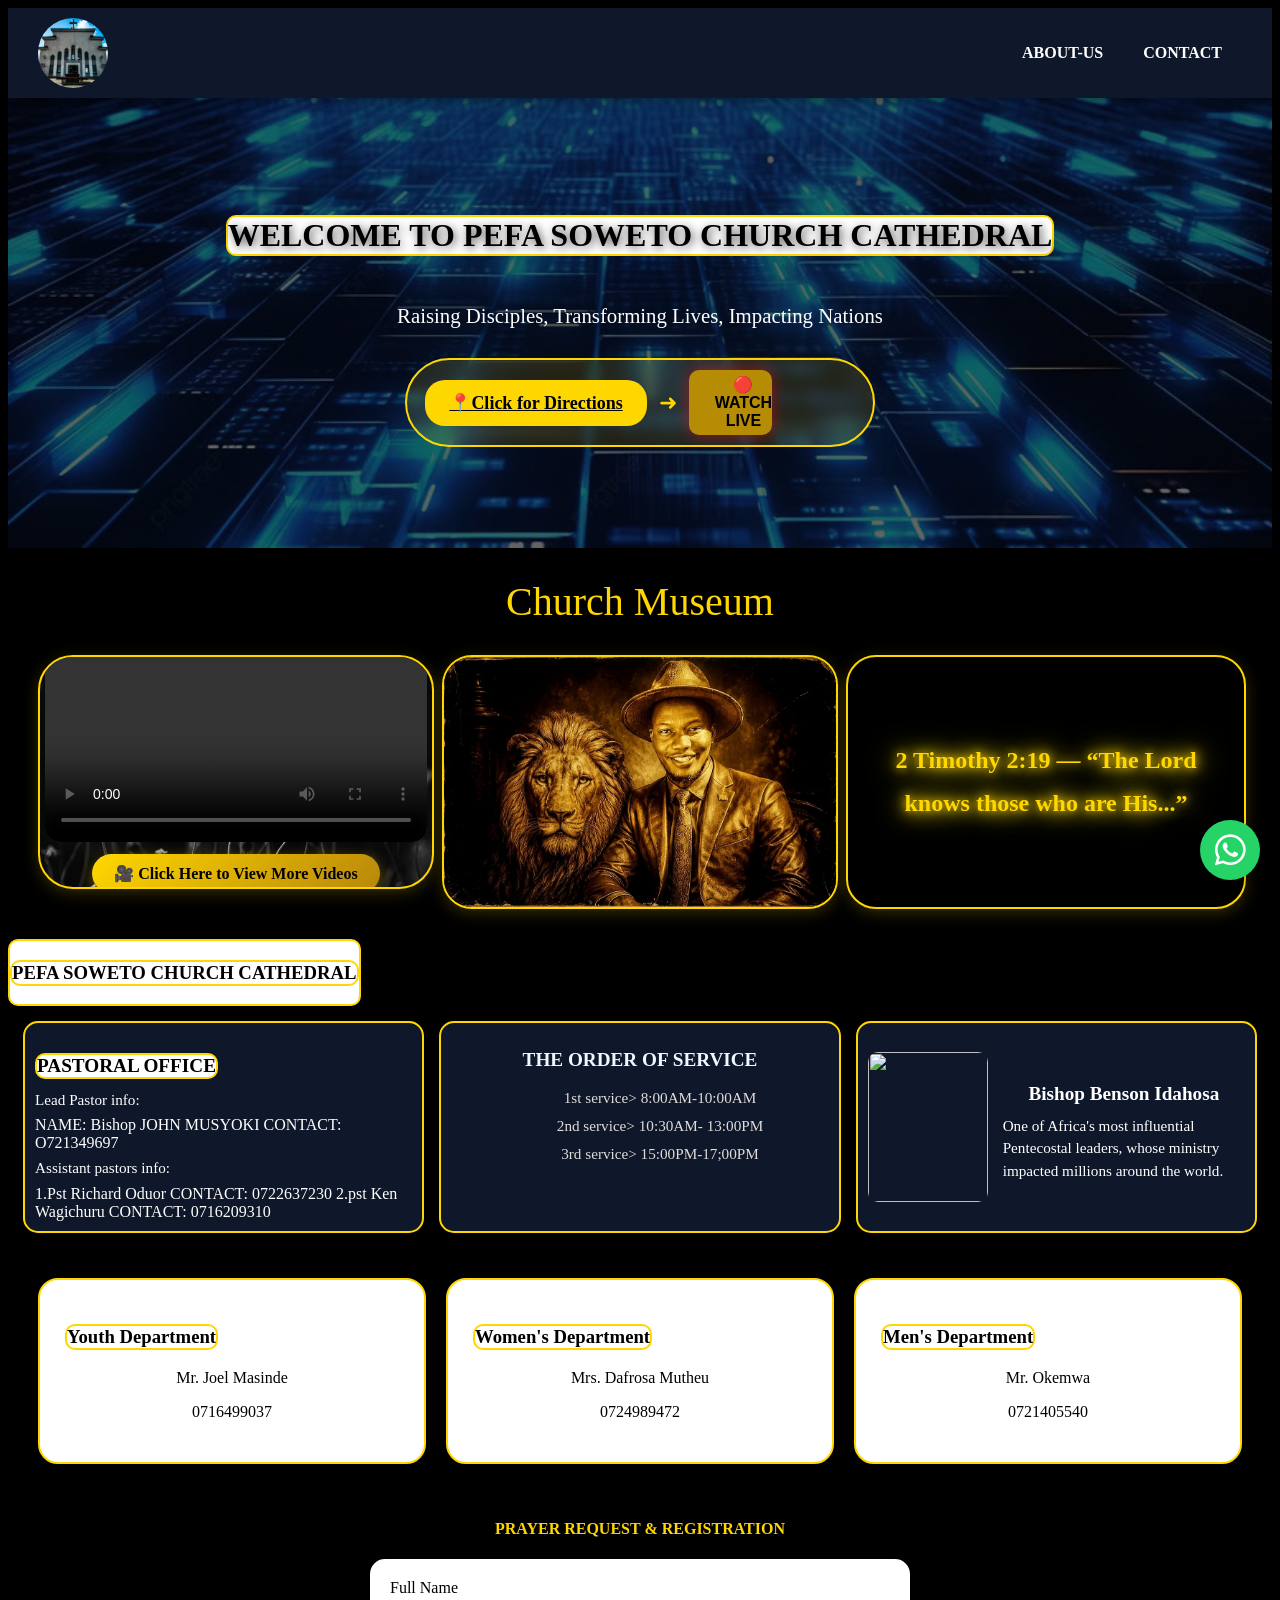
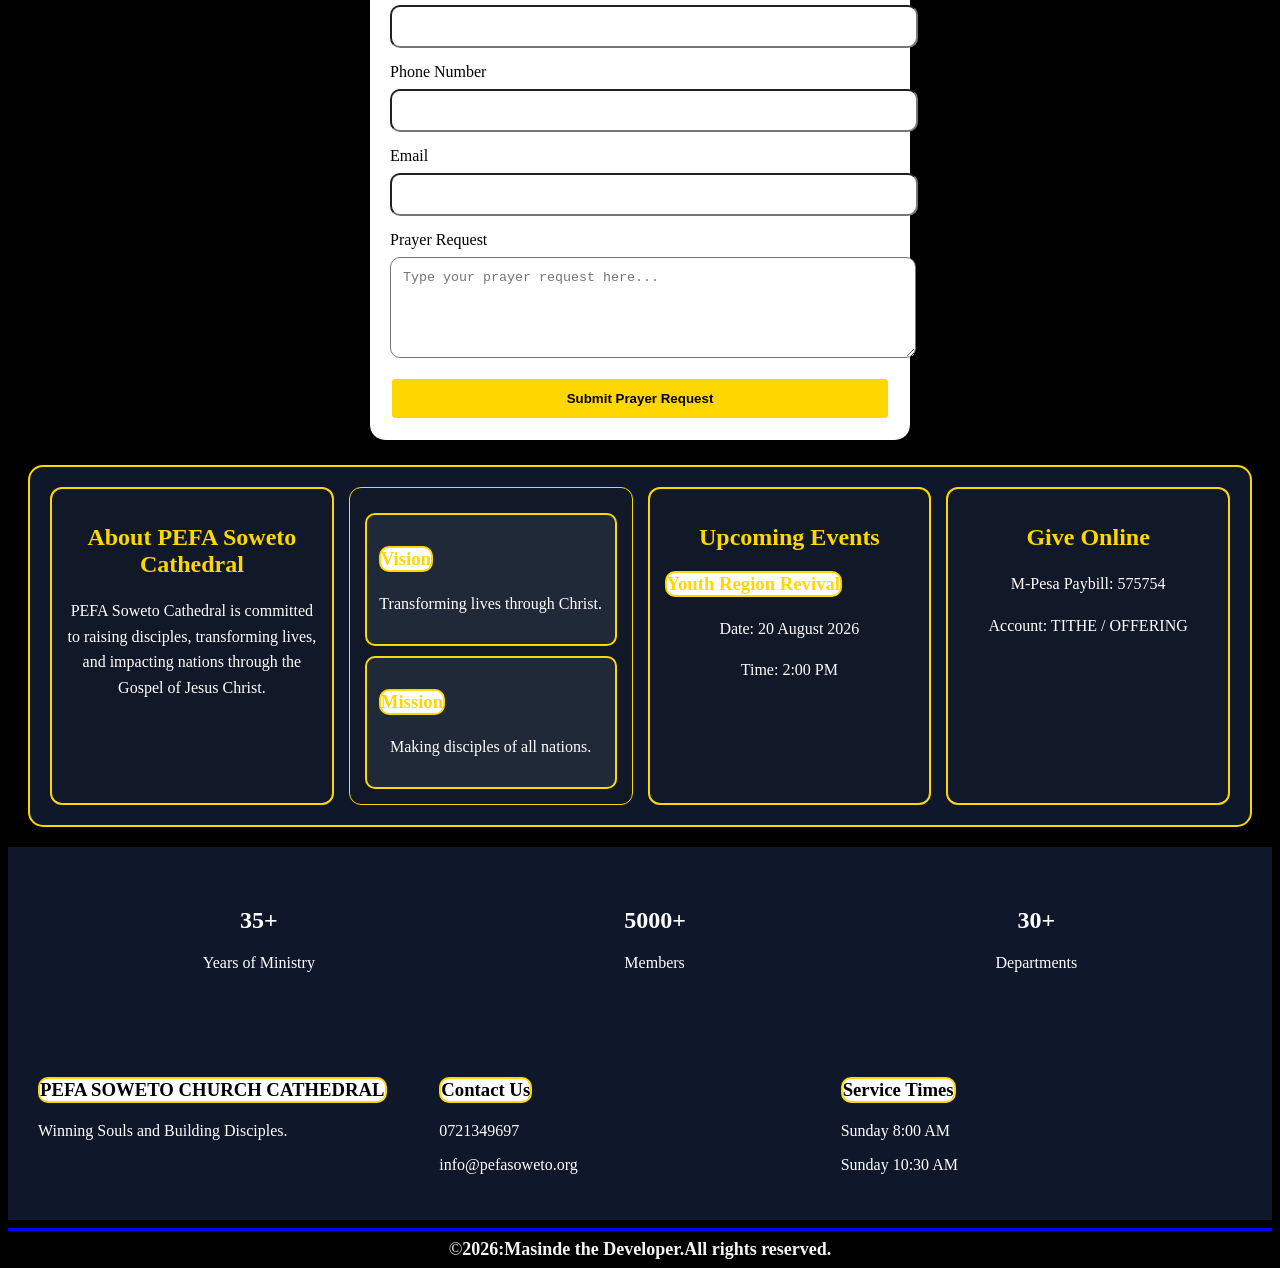
==== supabasebackend/index.html @ 4b39745c "commit all the changes" ====
<!doctype html>
<html lang="en">
  <head>
    <link
      rel="stylesheet"
      href="https://cdnjs.cloudflare.com/ajax/libs/font-awesome/6.5.1/css/all.min.css"
    />
    <meta charset="UTF-8" />
    <meta name="viewport" content="width=device-width, initial-scale=1.0" />
    <title>PEFA CATHEDRAL SOWETO CHURCH</title>
    <style>
      html {
        scroll-behavior: smooth;
      }
      body {
        width: auto;
        background-color: black;
        background-size: cover;
        background-position: center;
        background-repeat: no-repeat;
      }
      .nav-bar {
        position: sticky;
        top: 0;
        z-index: 1000;
        background: #0f172a;
        box-shadow: 0 2px 10px rgba(0, 0, 0, 0.4);

        display: flex;
        justify-content: space-between;
        align-items: center;

        padding: 10px 30px;
      }

      .logo img {
        width: 70px;
        height: 70px;
        border-radius: 50%;
        object-fit: cover;
      }

      .nav-bar ul {
        display: flex;
        gap: 30px;
        list-style: none;
        margin: 0;
        padding: 0;
        background: transparent;
      }

      .nav-bar li {
        background: transparent;
      }

      .nav-bar a {
        color: white;
        text-decoration: none;
        font-weight: bold;
      }

      .nav-bar a:hover {
        color: gold;
      }
      h6 {
        display: flex;
        align-items: center;
        justify-content: center;
        padding: 20px;
        background-color: aliceblue;
      }

      h2 {
        align-items: center;
        justify-content: center;
        display: flex;
      }
      .service-line h2 {
        color: aliceblue;
      }
      .card-container {
        display: grid;
        grid-template-columns: repeat(3, 1fr);
        gap: 15px;
        padding: 15px;
        align-items: stretch;
      }

      .class-1,
      .service-line,
      .bishop-section {
        background-color: #0f172a;
        border: 2px solid gold;
        border-radius: 15px;
        padding: 10px;
        min-height: auto;
        height: auto;
        color: white;
        overflow: hidden;
      }

      .class-1 h3,
      .service-line h2,
      .bishop-info h2 {
        font-size: 1.2rem;
        margin-bottom: 10px;
      }

      .class-1 p,
      .service-line li,
      .bishop-info p {
        font-size: 0.95rem;
        line-height: 1.5;
        margin: 5px 0;
      }
      .bishop-section {
        display: flex;
        align-items: center;
        gap: 15px;
        padding: 10px;
      }

      .bishop-section img {
        width: 120px;
        height: 150px;
        object-fit: cover;
        border-radius: 10px;
      }

      .container2 {
        display: grid;
      }
      .container2 P {
        color: whitesmoke;
      }

      img {
        object-fit: cover;
        display: block;
        width: 50%;
        height: 50%;
        border-radius: 20px;
        align-items: center;
        justify-content: center;
      }
      h1 {
        background-color: white;
        text-align: center;
      }

      .department-all {
        margin: 50px 10px 10px 10px;
        text-align: center;
        justify-content: center;
        display: flex;
      }
      th,
      td {
        border: 1px solid;
        text-align: center;
        padding: 10px;
        background-color: rgb(163, 158, 158);
      }

      form {
        width: 500px;
        background: white;
        padding: 30px;
        border-radius: 20px;
        box-shadow: 0 5px 20px rgba(0, 0, 0, 0.2);
      }

      input,
      textarea,
      select {
        width: 100%;
        padding: 15px;
        margin-top: 10px;
        margin-bottom: 15px;
        border-radius: 10px;
      }

      button {
        background: #271e01;
        padding: 5px;
        border: 2px solid white;
        border-radius: 5px;
        width: 50%;
        align-self: center;
      }
      .hero .hero-content button i {
        color: red;
        font-size: 1.2em;
      }
      .hero .hero-content button #location {
        color: black;
        font: size 4.2em;
      }

      .footer-section {
        list-style-type: none;
        text-decoration: none;
        background-color: beige;
        color: solid rgb(26, 5, 5);
      }
      .footer-section ul,
      li {
        color: rgb(243, 202, 202);
        display: flex;
        align-items: center;
        justify-content: center;
      }
      :hover {
        cursor: pointer;
      }

      hr {
        color: blue;
      }
      .service-line li {
        color: rgb(224, 221, 217);
      }
      .class-1 h3 p {
        color: azure;
      }
       
      

      .h3 {
        justify-self: center;
      }

      .h3,
      h3 {
        background-color: white;
        color: black;
        display: flex;
        flex-direction: column;
        width: fit-content;
        align-items: center;
        justify-content: center;
        border: 2px solid gold;
        border-radius: 10px;
      }
      hr {
        border: none;
        height: 3px;
        background-color: blue;
      }

      #copy {
        color: whitesmoke;
        align-items: center;
        justify-content: center;
        font-size: large;
        display: flex;
      }
      .hero {
        height: 50vh;
        background-image:
          linear-gradient(rgba(0, 0, 0, 0.6), rgba(0, 0, 0, 0.6)),
          url("./strong developer image2.jpg");

        background-size: cover;
        background-position: center;

        display: flex;
        justify-content: center;
        align-items: center;
        text-align: center;

        /* PREVENT CUTTING ON THE RIGHT */
        padding: 20px;
        box-sizing: border-box;
      }
      .hero-content {
        width: 100%;
        max-width: 900px;
      }

      .hero-content h1 {
        color: black;
        font-size: 2rem;
        border: 2px solid gold;
        border-radius: 10px;
        text-shadow: 2px 2px 10px rgba(0, 0, 0, 0.7);
      }

      .hero-content p {
        color: white;
        font-size: 1.3rem;
      }

      .hero-content button {
        padding: 5px 8px;
        background: #b68c05;
        border: none;
        color: black;
        font-weight: bold;
        border-radius: 10px;
        cursor: pointer;
      }
      /* MAKING WATCH LIVE LOOK LIKE YOUTUBE */
      .watch-live-btn {
        box-shadow: 0 0 15px rgba(255, 0, 0, 0.6);
      }
      /* IMPROVING NAV-BAR */
      .nav-bar {
        position: sticky;
        top: 0;
        z-index: 1000;
        background: #0f172a;
        box-shadow: 0 2px 10px rgba(0, 0, 0, 0.4);
      }

      .nav-bar ul {
        display: flex;
        justify-content: center;
        gap: 40px;
        padding: 20px;
      }

      .nav-bar li {
        color: white;
        font-weight: bold;
      }

      .nav-bar li:hover {
        color: gold;
      }
      .leaders {
        display: grid;
        grid-template-columns: repeat(auto-fit, minmax(250px, 1fr));
        gap: 20px;
        padding: 30px;
      }

      .leader-card {
        background: white;
        padding: 25px;
        border-radius: 20px;
        text-align: center;
        box-shadow: 0 4px 20px rgba(0, 0, 0, 0.2);
        transition: 0.3s;
        border: 2px solid gold;
      }

      .leader-card:hover {
        transform: translateY(-10px);
      }
      .bishop-section {
        display: flex;
        align-items: center;
        gap: 15px;
        padding: 10px;
      }

      .bishop-section img {
        width: 120px;
        height: 150px;
        object-fit: cover;
        border-radius: 10px;
      }

      .stats {
        display: flex;
        justify-content: space-around;
        background: #0f172a;
        color: white;
        padding: 40px;
      }
      .footer {
        background: #0f172a;
        color: white;
        display: grid;
        grid-template-columns: repeat(auto-fit, minmax(250px, 1fr));
        padding: 30px;
      }
      .register {
        padding: 5px;
      }
      .register form {
        border: 5px solid gold;
        border-radius: 20px;
      }
      .gallery-grid {
        display: grid;
        grid-template-columns: repeat(auto-fit, minmax(250px, 1fr));
        gap: 20px;
        padding: 30px;
        border: 2px solid gold;
        border-radius: 20px;
      }

      .gallery-grid img {
        width: 100%;
        height: 250px;
        object-fit: cover;
      }
      #IN-CHURCH {
        color: gold;
        text-align: center;
        font-size: 2.5rem;
        margin-top: 5px;
        margin-bottom: 3px;
        margin-top: 30px;
      }
      /* MOBILE-RESPONSIVE */
      @media (max-width: 768px) {
        .card-container {
          grid-template-columns: 1fr;
        }

        .leaders {
          grid-template-columns: 1fr;
        }

        .bishop-section {
          flex-direction: column;
          text-align: center;
        }

        .bishop-section img {
          width: 100%;
          height: auto;
        }

        .stats {
          flex-direction: column;
          gap: 20px;
          text-align: center;
        }

        form {
          width: 90%;
        }

        .nav-bar ul {
          flex-direction: column;
          gap: 10px;
        }
      }
      /* MAKING GALLERY SLIDE  */
      .slider {
        position: relative;
        width: 50%;
        height: 300px;
        margin: 0 auto;
        border: 3px solid gold;
        box-shadow: 0 10px 30px rgba(0, 0, 0, 0.5);
      }

      .slide {
        position: absolute;
        width: 100%;
        height: 100%;
        object-fit: cover;

        opacity: 0;
        transform: scale(1.15);

        transition:
          opacity 2s ease-in-out,
          transform 6s ease-in-out;
      }

      .slide.active {
        opacity: 1;
        transform: scale(1);
      }

      .gallery h2 {
        color: gold;
        font-size: 2.5rem;
        margin-top: 30px;
      }

      /* MAKING VERSE SLIDE */
      /* MAKING VERSE SLIDE */
      .Verse {
        position: relative;
        width: 50%;
        max-width: 600px;
        height: 300px;

        margin: auto;

        border: 3px solid rgb(99, 98, 96);
        border-radius: 10px;
        background-image: url("./VERSES-BACKGROUND..jpg");
        background-size: cover;
        background-position: center;
        background-repeat: no-repeat;

        overflow: hidden;

        display: flex;
        justify-content: center;
        align-items: center;
      }

      .Verse div {
        position: absolute;

        width: 90%;
        left: 50%;
        top: 50%;

        transform: translate(-50%, -50%);

        color: GOLD;
        font-size: 1.5rem;
        font-weight: bold;
        text-align: center;
        line-height: 1.8;

        opacity: 0;

        transition:
          opacity 2s ease,
          transform 2s ease;
      }

      .Verse div.active-verse {
        opacity: 1;
        transform: translate(-50%, -50%);
        text-shadow:
          0 0 10px gold,
          0 0 20px gold,
          0 0 30px gold;
      }
      /* ALIGNING VIDEO */
      #Container #Video-section video {
        width: 100%;
        height: 100%;
        object-fit: contain;
        border-radius: 15px;
        display: block;
      }
      #Container #Video-section {
        border: solid 2px gold;
        border-radius: 35px;
        background-image: url("blackFlower.jpg");
        background-position: center;
        background-repeat: no-repeat;
        background-size: cover;
        padding: 5px;
        display: flex;
        align-items: center;
        justify-content: center;
        height: 220px; /* fixed */
      }
      /* re-makin the container and its contents */
      /* CHURCH MUSEUM CONTAINER */
      #Container {
        display: grid;
        grid-template-columns: 1fr 1fr 1fr;
        gap: 8px;
        padding: 10px;
        margin: 20px;
        align-items: stretch;
      }

      /* ALL THREE BOXES */
      #Video-section,
      .gallery,
      .Verse {
        height: 250px;
        border: 2px solid gold;
        border-radius: 15px;
        overflow: hidden;
        background: black;
        box-shadow: 0 4px 15px rgba(255, 215, 0, 0.2);
      }
      .gallery,
      .Verse {
        border-radius: 30px;
        border: 2px solid gold;
      }

      /* VIDEO */
      #Video-section {
        display: flex;
        justify-content: center;
        align-items: center;
        padding: 10px;
      }

      #Video-section video {
        width: 100%;
        height: 100%;
        object-fit: cover;
        border-radius: 10px;
      }

      /* IMAGE SLIDER */
      .slider {
        position: relative;
        width: 100%;
        height: 100%;
        margin: 0;
        border: none;
      }

      .slide {
        width: 100%;
        height: 100%;
        object-fit: cover;
      }

      /* BIBLE VERSE */
      .Verse {
        width: 100%;
        max-width: 100%;
        margin: 0;
      }

      /* MOBILE */
      @media (max-width: 768px) {
        #Container {
          grid-template-columns: 1fr;
        }
      }
      #BUTTON-CONTAINER {
        display: flex;
        justify-content: center;
        align-items: center;
        width: 100%;
        padding: 10px;
      }
      .hero-content {
        display: flex;
        flex-direction: column;
        align-items: center;
        justify-content: center;
      }

      .hero-buttons {
        display: flex;
        justify-content: center;
        align-items: center;
        gap: 15px;
        flex-wrap: wrap;
        width: 100%;
        text-align: center;
      }
      .live-arrow {
        font-size: 2rem;
        color: gold;
        text-shadow:
          0 0 10px gold,
          0 0 20px gold,
          0 0 30px gold;
        animation: pointLive 1s infinite;
      }

      @keyframes pointLive {
        0% {
          transform: translateX(0);
        }

        50% {
          transform: translateX(12px);
        }

        100% {
          transform: translateX(0);
        }
      }

      .watch-live-btn {
        display: flex;
        align-items: center;
        gap: 8px;
        background: #ff0000;
        color: white;
        padding: 12px 22px;
        border-radius: 50%; /* makes it circular/pill-shaped */
        border: none;
        font-weight: bold;
        font-size: 16px;
        cursor: pointer;
        box-shadow: 0 0 15px rgba(255, 0, 0, 0.6);
        animation: livePulse 1.5s infinite;
        transition: all 0.2s ease;
      }

      /* CLICK EFFECT */
      .watch-live-btn:active {
        transform: scale(0.92);
        background: #cc0000;
      }

      /* HOVER EFFECT */
      .watch-live-btn:hover {
        background: #e60000;
        box-shadow: 0 0 25px rgba(255, 0, 0, 0.9);
      }

      /* PULSE ANIMATION */
      @keyframes livePulse {
        0% {
          box-shadow: 0 0 10px rgba(255, 0, 0, 0.5);
        }
        50% {
          box-shadow:
            0 0 25px rgba(255, 0, 0, 1),
            0 0 50px rgba(255, 0, 0, 0.7);
        }
        100% {
          box-shadow: 0 0 10px rgba(255, 0, 0, 0.5);
        }
      }
      .live-dot {
        display: inline-block;
        width: 10px;
        height: 10px;
        background: red;
        border-radius: 50%;
        margin-right: 10px;
        animation: blink 1s infinite;
      }

      @keyframes blink {
        50% {
          opacity: 0;
        }
      }
      #ABOUT-VISSION-MISSION-EVENTS-GIVING-CONTAINER {
        display: grid;
        grid-template-columns: repeat(auto-fit, minmax(250px, 1fr));
        gap: 15px;
        padding: 20px;
        margin: 20px;
        background: #0f172a;
        border: 2px solid gold;
        border-radius: 15px;
        color: white;
      }

      #ABOUT-VISSION-MISSION-EVENTS-GIVING-CONTAINER section,
      #ABOUT-VISSION-MISSION-EVENTS-GIVING-CONTAINER .vision-mission {
        background: #111827;
        padding: 15px;
        border-radius: 12px;
        border: 1px solid gold;
      }

      #ABOUT-VISSION-MISSION-EVENTS-GIVING-CONTAINER h2,
      #ABOUT-VISSION-MISSION-EVENTS-GIVING-CONTAINER h3 {
        color: gold;
        text-align: center;
      }

      #ABOUT-VISSION-MISSION-EVENTS-GIVING-CONTAINER p {
        text-align: center;
        line-height: 1.6;
      }

      /* GLOW HOVER EFFECT */
      /* GOLD PULSE ANIMATION */
      @keyframes goldPulse {
        0% {
          box-shadow: 0 0 5px rgba(255, 215, 0, 0.2);
          border-color: gold;
        }
        50% {
          box-shadow:
            0 0 20px rgba(255, 215, 0, 0.8),
            0 0 40px rgba(255, 215, 0, 0.4);
          border-color: #ffd700;
        }
        100% {
          box-shadow: 0 0 5px rgba(255, 215, 0, 0.2);
          border-color: gold;
        }
      }

      /* APPLY TO ALL CARDS IN THAT CONTAINER */
      #ABOUT-VISSION-MISSION-EVENTS-GIVING-CONTAINER section,
      #ABOUT-VISSION-MISSION-EVENTS-GIVING-CONTAINER .card,
      #ABOUT-VISSION-MISSION-EVENTS-GIVING-CONTAINER .events,
      #ABOUT-VISSION-MISSION-EVENTS-GIVING-CONTAINER .giving,
      #ABOUT-VISSION-MISSION-EVENTS-GIVING-CONTAINER .vision,
      #ABOUT-VISSION-MISSION-EVENTS-GIVING-CONTAINER .mission {
        transition: all 0.4s ease;
        border: 2px solid gold;
      }

      /* HOVER EFFECT */
      #ABOUT-VISSION-MISSION-EVENTS-GIVING-CONTAINER section:hover,
      #ABOUT-VISSION-MISSION-EVENTS-GIVING-CONTAINER .card:hover,
      #ABOUT-VISSION-MISSION-EVENTS-GIVING-CONTAINER .events:hover,
      #ABOUT-VISSION-MISSION-EVENTS-GIVING-CONTAINER .giving:hover,
      #ABOUT-VISSION-MISSION-EVENTS-GIVING-CONTAINER .vision:hover,
      #ABOUT-VISSION-MISSION-EVENTS-GIVING-CONTAINER .mission:hover {
        transform: translateY(-8px) scale(1.02);
        animation: goldPulse 1.5s infinite;
      }

      /* when visible */
      .show {
        opacity: 1 !important;
        transform: translateY(0) !important;
      }

      .card {
        background: #1f2937;
        padding: 12px;
        border-radius: 10px;
        margin-top: 10px;
        border-left: 4px solid gold;
      }
      /* REQUEST PORTAL AND REGISTRATION STYLING */
      .request-p form {
        max-width: 600px;
        margin: auto;
        background: white;
        padding: 20px;
        border-radius: 15px;
      }

      .request-p input,
      .request-p textarea {
        width: 100%;
        padding: 12px;
        margin-top: 8px;
        margin-bottom: 15px;
      }

      .request-p button {
        width: 100%;
        background: gold;
        color: black;
        font-weight: bold;
        padding: 12px;
      }

      #successMessage {
        color: lime;
        text-align: center;
        margin-top: 15px;
        font-weight: bold;
      }
      /* HAMBURGER MENU STYLING */
      .hamburger {
        display: none;
        font-size: 30px;
        color: white;
        cursor: pointer;
      }

      /* MOBILE NAV */
      @media (max-width: 768px) {
        .hamburger {
          display: block;
        }

        .nav-bar ul {
          display: none;
          flex-direction: column;
          position: absolute;
          top: 80px;
          right: 10px;
          background: #0f172a;
          width: 200px;
          padding: 15px;
          border-radius: 10px;
        }

        .nav-bar ul.show {
          display: flex;
        }
      }
      /* HERO-BUTTON UPGRADE */
      .hero-buttons {
        display: flex;
        justify-content: center;
      }

      /* THIS is your main “wrapped bar” */
      .action-pill {
        display: flex;
        align-items: center;
        gap: 12px;
        padding: 10px 18px;
        background: rgba(255, 215, 0, 0.12);
        border: 2px solid gold;
        border-radius: 50px;
        backdrop-filter: blur(6px);
        flex-wrap: wrap; /* prevents cutting on small screens */
      }

      /* Location becomes inside pill */
      .location {
        display: flex;
        align-items: center;
        gap: 8px;
        color: black;
        background: gold;
        padding: 6px 12px;
        border-radius: 20px;
        font-weight: bold;
        white-space: wrap;
        font-size: large;
      }
      .location p {
        color: black;
      }

      /* Arrow like YouTube flow */
      .arrow {
        color: gold;
        font-size: 1.4rem;
        animation: pointLive 1s infinite;
      }

      /* WATCH LIVE styling (YouTube-like red pill) */
      .watch-live-btn {
        display: flex;
        align-items: center;
        gap: 8px;
        background: #ff0000;
        color: white;
        padding: 8px 16px;
        border-radius: 50%;
        border: none;
        font-weight: bold;
        cursor: pointer;
        box-shadow: 0 0 15px rgba(255, 0, 0, 0.5);
      }

      /* keep link clean */
      .watch-link {
        text-decoration: none;
      }
      /* STYLING WHATSAPP CHATT BOX */
      /* WHATSAPP FLOATING CHAT */
      .whatsapp-chat {
        position: fixed;
        bottom: 25px;
        right: 25px;
        z-index: 9999;

        display: flex;
        align-items: center;
        gap: 10px;

        background: #25d366;
        color: white;
        text-decoration: none;

        padding: 12px 18px;
        border-radius: 50px;

        font-weight: bold;
        font-size: 15px;

        box-shadow: 0 0 20px rgba(37, 211, 102, 0.6);

        animation: whatsappPulse 1.5s infinite;
        transition: 0.3s;
      }

      .whatsapp-chat:hover {
        transform: scale(1.05);
        background: #1ebe5d;
      }

      .whatsapp-icon {
        font-size: 24px;
      }

      @keyframes whatsappPulse {
        0% {
          box-shadow: 0 0 5px rgba(37, 211, 102, 0.5);
        }

        50% {
          box-shadow:
            0 0 25px rgba(37, 211, 102, 1),
            0 0 50px rgba(37, 211, 102, 0.6);
        }

        100% {
          box-shadow: 0 0 5px rgba(37, 211, 102, 0.5);
        }
      }

      /* MOBILE */
      @media (max-width: 768px) {
        .whatsapp-text {
          display: none;
        }

        .whatsapp-chat {
          width: 60px;
          height: 60px;
          justify-content: center;
          border-radius: 50%;
          padding: 0;
        }
      }
     /* STYLING WHTASAPP BUTTON */
.whatsapp-float{
    position:fixed;
    width:60px;
    height:60px;
    bottom:20px;
    right:20px;
    background:#25D366;
    color:white;
    border-radius:50%;
    display:flex;
    justify-content:center;
    align-items:center;
    font-size:35px;
    text-decoration:none;
    z-index:9999;
    box-shadow:0 4px 12px rgba(0,0,0,0.3);
    animation:pulse 1.5s infinite;
    transition:0.3s;
}

.whatsapp-float:hover{
    transform:scale(1.1);
    box-shadow:0 6px 18px rgba(0,0,0,0.4);
}

@keyframes pulse{
    0%{
        transform:scale(1);
        box-shadow:0 0 0 0 rgba(37,211,102,0.7);
    }
    70%{
        transform:scale(1.08);
        box-shadow:0 0 0 15px rgba(37,211,102,0);
    }
    100%{
        transform:scale(1);
        box-shadow:0 0 0 0 rgba(37,211,102,0);
    }
}

/* Mobile */
@media(max-width:768px){
    .whatsapp-float{
        width:55px;
        height:55px;
        font-size:30px;
        bottom:15px;
        right:15px;
    }
}
     /* VIEW-MORE-VIDEO-GALLERY-BTN */
     .video-box{
    display:flex;
    flex-direction:column;
    justify-content:center;
    align-items:center;
    width:100%;
    height:100%;
}

.video-box video{
    width:100%;
    height:180px;
    object-fit:contain;
    border-radius:12px;
}

.video-gallery-btn{
    margin-top:12px;
    padding:10px 22px;
    background:linear-gradient(135deg,#FFD700,#b8860b);
    color:#000;
    text-decoration:none;
    font-weight:bold;
    border-radius:30px;
    transition:.3s;
    box-shadow:0 5px 15px rgba(255,215,0,.4);
}

.video-gallery-btn:hover{
    background:#FFD700;
    transform:translateY(-3px);
    box-shadow:0 8px 20px rgba(255,215,0,.7);
}
  .request-p h4 {
    color:gold;
    align-items: center;
    justify-content:center;
    display:flex;
  }
 .request-p {
  padding:5px 5px 5px 5px;
 }
  </style>
  </head>
  <!-- javascript for hamburger menu -->
  <script>
    function toggleMenu() {
      document.getElementById("nav-links").classList.toggle("show");
    }
  </script>


  <body>
        <!-- WHATSAPP CHAT BUTTON -->
     <a href="https://wa.me/254721349697"
   class="whatsapp-float"
   target="_blank"
   title="Chat With Us">
    <i class="fab fa-whatsapp"></i>
</a>

    <div class="nav-bar">
      <div class="logo">
        <img src="./CHURCH.jpg" alt="Church Logo" />
      </div>

      <!-- HAMBURGER ICON -->
      <div class="hamburger" onclick="toggleMenu()">☰</div>

      <ul id="nav-links">
        <li><a href="./about us.html">ABOUT-US</a></li>
        <li><a href="#contact">CONTACT</a></li>
      </ul>
    </div>
    <section class="hero">
      <div class="hero-content">
        <h1>WELCOME TO PEFA SOWETO CHURCH CATHEDRAL</h1>
        <p>Raising Disciples, Transforming Lives, Impacting Nations</p>
        <div id="BUTTON-CONTAINER">
          <div class="hero-buttons">
            <div class="action-pill">
              <div class="location">
                <a
                  href="https://maps.google.com/?q=PEFA+Soweto+Cathedral+Lower+Savannah"
                  target="_blank"
                  class="location"
                >
                  📍Click for Directions
                </a>
              </div>

              <div class="arrow">➜</div>

              <a
                href="https://youtu.be/YnbruFgEyaQ?si=jOdIpraK2p4IWxXU"
                target="_blank"
                class="watch-link"
              >
                <button class="watch-live-btn">
                  <span class="live-dot"></span>
                  🔴 WATCH LIVE
                </button>
              </a>
            </div>
          </div>
        </div>
      </div>
    </section>

    <div id="IN-CHURCH">Church Museum</div>
    <div id="Container">
    
      <div id="Video-section">
    <div class="video-box">

        <video src="./Masinde-Interview@INCEPTOR.mp4" controls></video>

        <a href="./videos.html" class="video-gallery-btn">
            🎥 <b>Click Here to View More Videos</b>
        </a>

    </div>
</div>

      <section class="gallery">
        <div class="slider">
          <img src="./Bishop Musyoki.jpeg" class="slide active" />
          <img src="./MASINDE KING OF THE JUNGLE.jpeg" class="slide active" />
          <img src="./masinde1.jpeg" class="slide" />
          <img src="./BOOKS -SPIRITUAL.jpg" class="slide" />
          <img src="./MASINDE GOLD.png" class="slide" />
        </div>
      </section>
      <section class="Verse">
        <div>2 Timothy 2:19 — “The Lord knows those who are His...”</div>

        <div>
          Matthew 16:18 — “On this rock I will build my church, and the gates of
          Hades shall not prevail against it.”
        </div>

        <div>
          2 Corinthians 12:15 — “I will very gladly spend and be spent for your
          souls.”
        </div>

        <div>Ecclesiastes 10:10 — “Wisdom is profitable to direct.”</div>

        <div>Hebrews 10:25 — “Let us not neglect meeting together.”</div>
      </section>
    </div>

    <div class="h3">
      <h3>PEFA SOWETO CHURCH CATHEDRAL</h3>
    </div>

    <div class="card-container">
      <div class="class-1">
        <h3>PASTORAL OFFICE</h3>
        <p>Lead Pastor info:</p>
        NAME: Bishop JOHN MUSYOKI CONTACT: O721349697

        <p>Assistant pastors info:</p>
        1.Pst Richard Oduor CONTACT: 0722637230 2.pst Ken Wagichuru CONTACT:
        0716209310
      </div>

      <div class="service-line">
        <h2><b>THE ORDER OF SERVICE</b></h2>
        <ul>
          <li>1st service> 8:00AM-10:00AM</li>
          <li>2nd service> 10:30AM- 13:00PM</li>
          <li>3rd service> 15:00PM-17;00PM</li>
        </ul>
      </div>
      <div class="bishop-section">
        <img src="./IDAHOSA.jpg" />

        <div class="bishop-info">
          <h2>Bishop Benson Idahosa</h2>

          <p>
            One of Africa's most influential Pentecostal leaders, whose ministry
            impacted millions around the world.
          </p>
        </div>
      </div>
    </div>

    <div class="leaders">
      <div class="leader-card">
        <h3>Youth Department</h3>
        <p>Mr. Joel Masinde</p>
        <p>0716499037</p>
      </div>

      <div class="leader-card">
        <h3>Women's Department</h3>
        <p>Mrs. Dafrosa Mutheu</p>
        <p>0724989472</p>
      </div>

      <div class="leader-card">
        <h3>Men's Department</h3>
        <p>Mr. Okemwa</p>
        <p>0721405540</p>
      </div>
    </div>

    <div class="request-p">
      <h4>PRAYER REQUEST & REGISTRATION</h4>

      <form id="prayerForm">
        <label>Full Name</label>
        <input type="text" id="name" required />

        <label>Phone Number</label>
        <input type="tel" id="phone" required />

        <label>Email</label>
        <input type="email" id="email" />

        <label>Prayer Request</label>
        <textarea
          id="request"
          rows="5"
          placeholder="Type your prayer request here..."
          required
        ></textarea>

        <button type="submit">Submit Prayer Request</button>
      </form>

      <div id="Prayer Request Successfully Send"></div>
    </div>

    <div id="ABOUT-VISSION-MISSION-EVENTS-GIVING-CONTAINER">
      <section class="about">
        <h2>About PEFA Soweto Cathedral</h2>
        <p>
          PEFA Soweto Cathedral is committed to raising disciples, transforming
          lives, and impacting nations through the Gospel of Jesus Christ.
        </p>
      </section>
      <div class="vision-mission">
        <div class="card">
          <h3>Vision</h3>
          <p>Transforming lives through Christ.</p>
        </div>

        <div class="card">
          <h3>Mission</h3>
          <p>Making disciples of all nations.</p>
        </div>
      </div>
      <section class="events">
        <h2>Upcoming Events</h2>
        <div class="event-card">
          <h3>Youth Region Revival</h3>
          <p>Date: 20 August 2026</p>
          <p>Time: 2:00 PM</p>
        </div>
      </section>
      <section class="giving">
        <h2>Give Online</h2>
        <p>M-Pesa Paybill: 575754</p>
        <p>Account: TITHE / OFFERING</p>
      </section>
    </div>
    <section class="stats">
      <div>
        <h2>35+</h2>
        <p>Years of Ministry</p>
      </div>

      <div>
        <h2>5000+</h2>
        <p>Members</p>
      </div>

      <div>
        <h2>30+</h2>
        <p>Departments</p>
      </div>
    </section>

    <footer class="footer">
      <div>
        <h3>PEFA SOWETO CHURCH CATHEDRAL</h3>
        <p>Winning Souls and Building Disciples.</p>
      </div>

      <div>
        <h3>Contact Us</h3>
        <p>0721349697</p>
        <p>info@pefasoweto.org</p>
      </div>

      <div>
        <h3>Service Times</h3>
        <p>Sunday 8:00 AM</p>
        <p>Sunday 10:30 AM</p>
      </div>
    </footer>

    <hr />
    <div id="copy">
      &copy; <b>2026:Masinde the Developer.All rights reserved.</b>
    </div>

    <!-- Javascript for Gallery -->
    <script>
      const slides = document.querySelectorAll(".slide");

      let currentSlide = 0;

      function showNextSlide() {
        slides[currentSlide].classList.remove("active");

        currentSlide++;

        if (currentSlide >= slides.length) {
          currentSlide = 0;
        }

        slides[currentSlide].classList.add("active");
      }

      setInterval(showNextSlide, 4000);
    </script>
    <!-- Javascript for Verse -->
    <script>
      const verses = document.querySelectorAll(".Verse div");

      let currentVerse = 0;

      verses[currentVerse].classList.add("active-verse");

      function showNextVerse() {
        verses[currentVerse].classList.remove("active-verse");

        currentVerse++;

        if (currentVerse >= verses.length) {
          currentVerse = 0;
        }

        verses[currentVerse].classList.add("active-verse");
      }

      setInterval(showNextVerse, 5000); // changes every 5 seconds
    </script>
     <!-- ADDING THE SUPA BASE CODE TO EASILY USE IN BACKEND OF SUPABASE -->
    <script src="https://cdn.jsdelivr.net/npm/@supabase/supabase-js"></script>
    <script src="./supabase.js"></script>
      <!-- SUBMIT EVENT javascript(SUPABASE CODE) -->
        <script>
  document
    .getElementById("prayerForm")
    .addEventListener("submit", async (e) => {

      e.preventDefault();
      console.log("Button clicked!");


      const { data, error } = await supabase
  .from("Soweto Pefa PrayerRequests")
  .insert([
    {
      name: document.getElementById("name").value,
      email: document.getElementById("email").value,
      phone: document.getElementById("phone").value,
      request: document.getElementById("request").value
    }
  ]);

if (error) {
  alert("Failed to submit prayer request.");
  console.log(error);
} else {
  alert("Prayer request submitted successfully.");
}
    });
</script>
  </body>
</html>
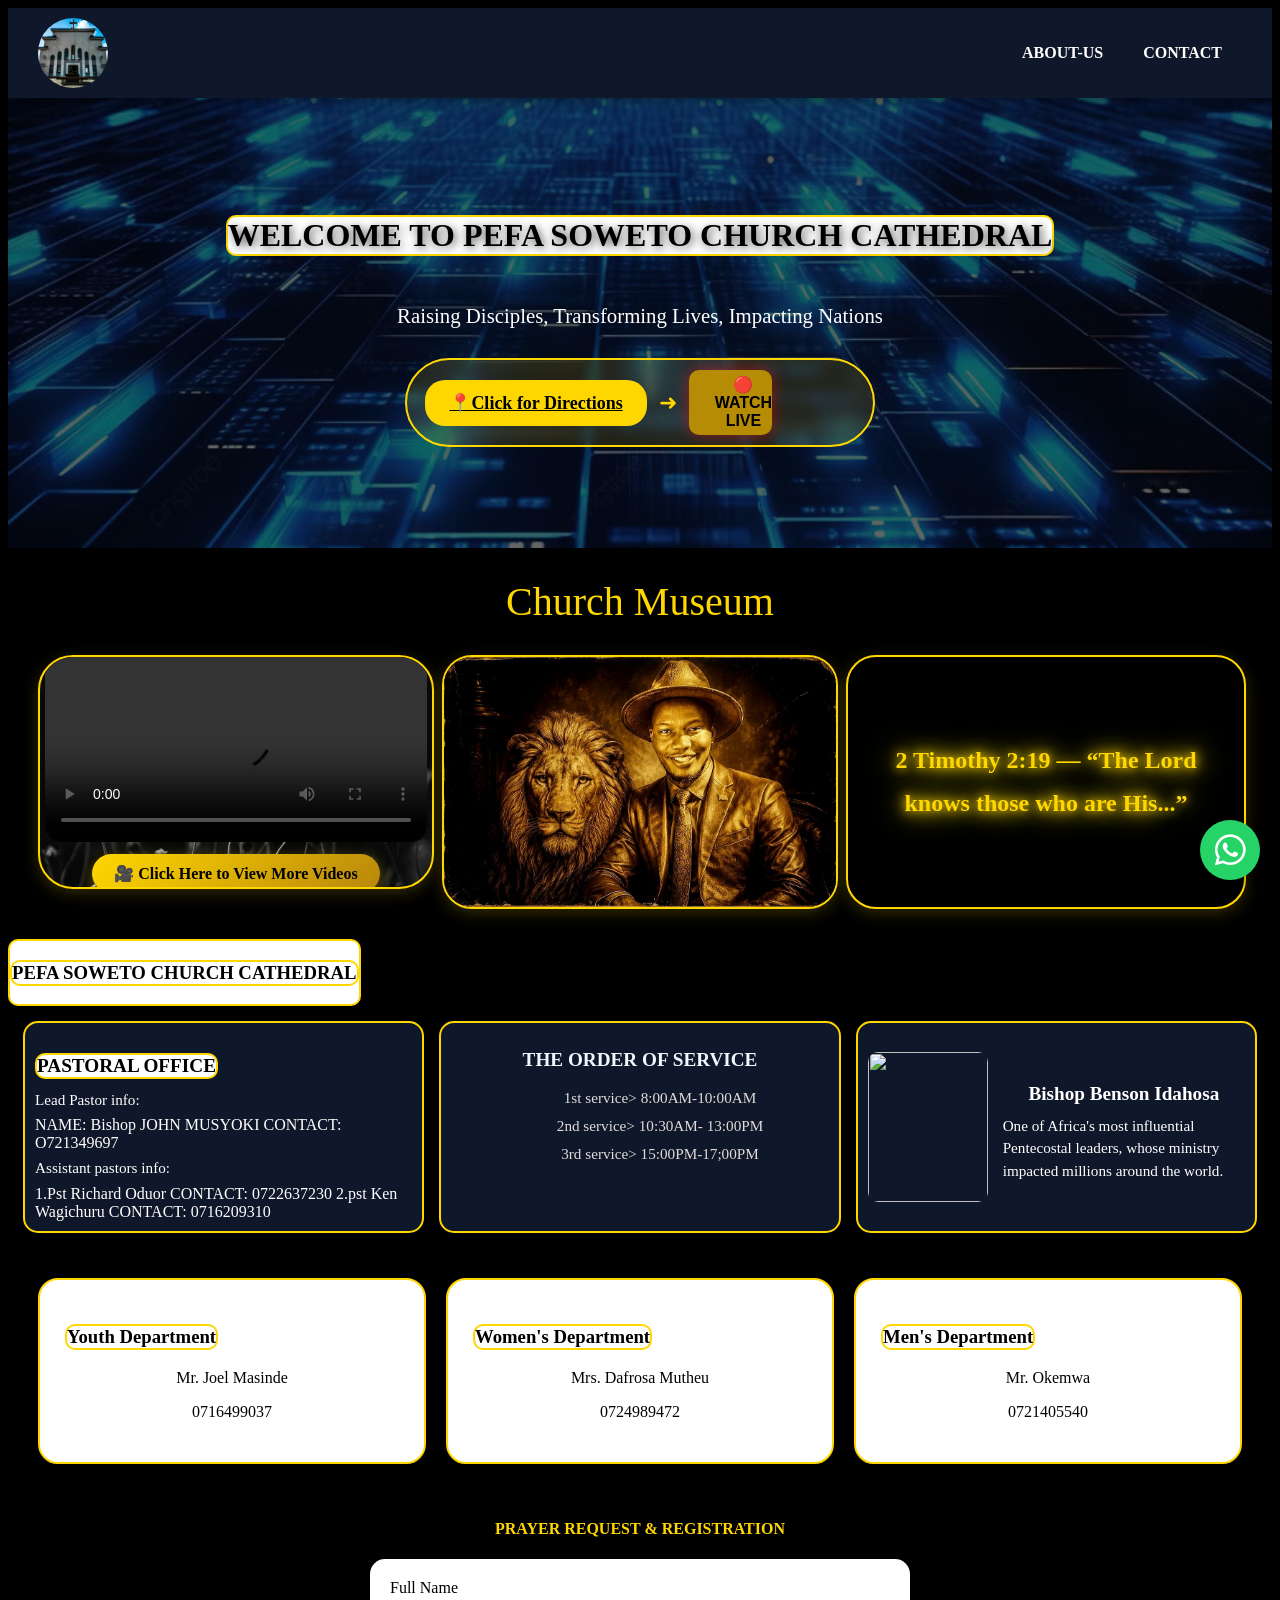
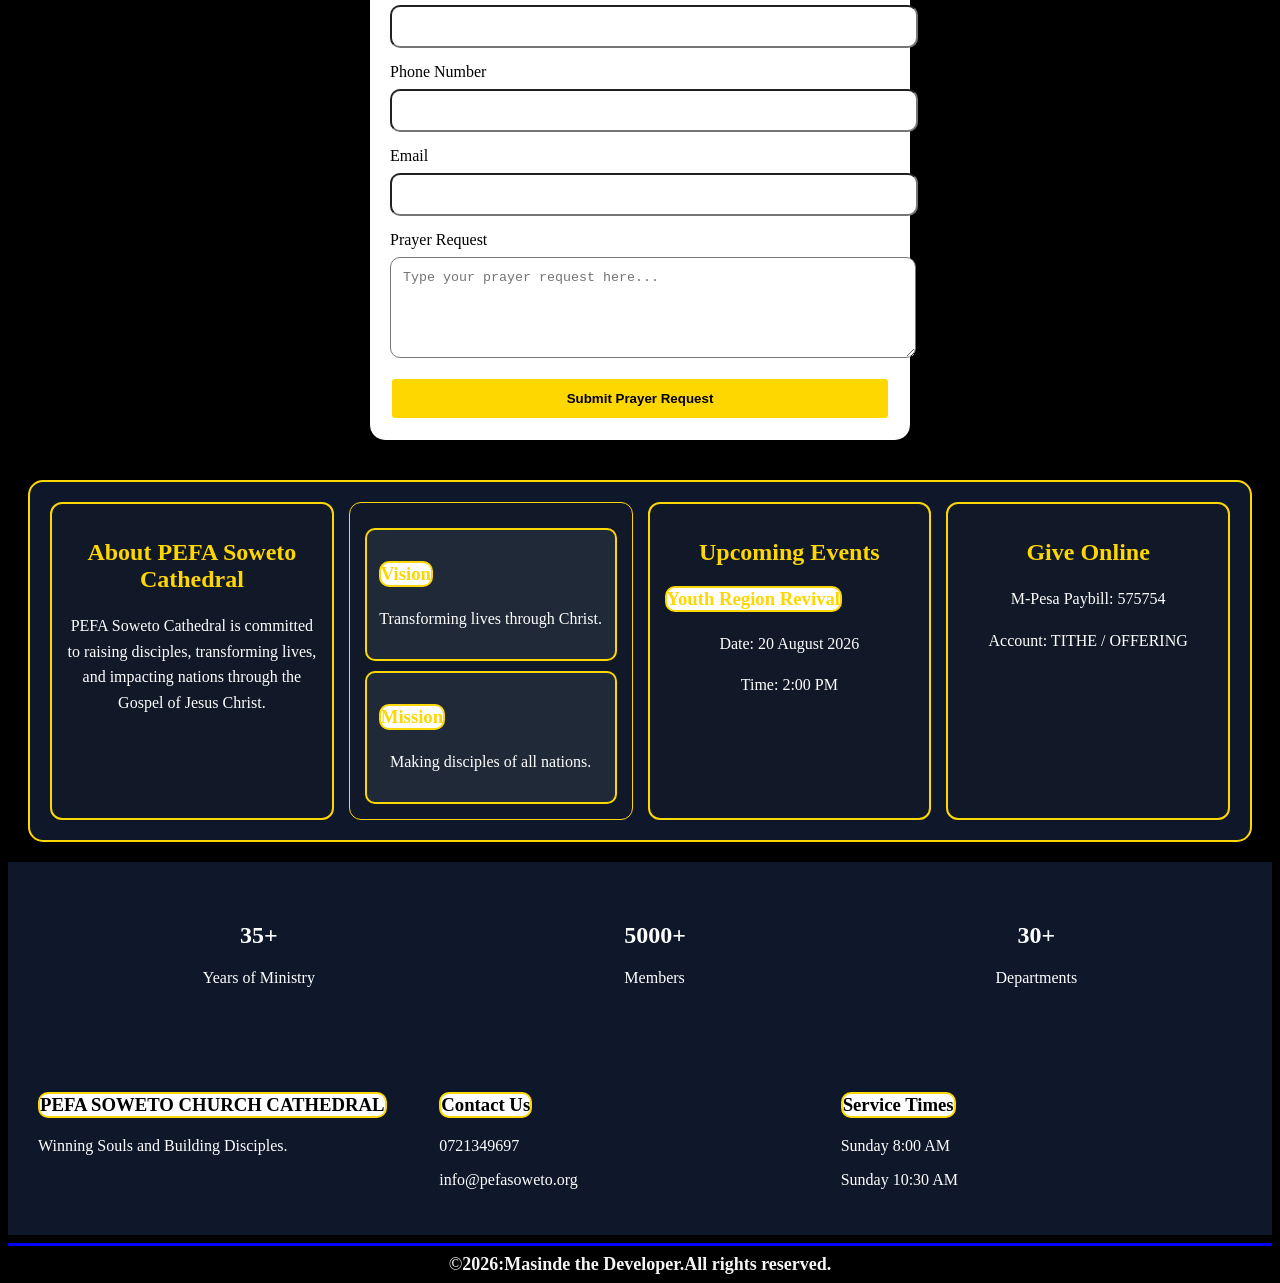
==== commit f0440a9e: "commit the ADMIN.HTML" ====
--- a/supabasebackend/index.html
+++ b/supabasebackend/index.html
@@ -1287,7 +1287,7 @@
         <button type="submit">Submit Prayer Request</button>
       </form>
 
-      <div id="Prayer Request Successfully Send"></div>
+       <div id="successMessage"></div>
     </div>
 
     <div id="ABOUT-VISSION-MISSION-EVENTS-GIVING-CONTAINER">
@@ -1363,7 +1363,7 @@
     <div id="copy">
       &copy; <b>2026:Masinde the Developer.All rights reserved.</b>
     </div>
-
+     
     <!-- Javascript for Gallery -->
     <script>
       const slides = document.querySelectorAll(".slide");
@@ -1410,33 +1410,36 @@
     <script src="https://cdn.jsdelivr.net/npm/@supabase/supabase-js"></script>
     <script src="./supabase.js"></script>
       <!-- SUBMIT EVENT javascript(SUPABASE CODE) -->
-        <script>
+     <script>
+      
   document
     .getElementById("prayerForm")
     .addEventListener("submit", async (e) => {
-
       e.preventDefault();
       console.log("Button clicked!");
 
-
-      const { data, error } = await supabase
-  .from("Soweto Pefa PrayerRequests")
-  .insert([
-    {
-      name: document.getElementById("name").value,
-      email: document.getElementById("email").value,
-      phone: document.getElementById("phone").value,
-      request: document.getElementById("request").value
-    }
-  ]);
-
-if (error) {
-  alert("Failed to submit prayer request.");
-  console.log(error);
-} else {
-  alert("Prayer request submitted successfully.");
-}
+      const { data, error } = await supabaseClient
+        .from("soweto_pefa_prayer_requests")
+        .insert([
+          {
+            name: document.getElementById("name").value,
+            email: document.getElementById("email").value,
+            phone: document.getElementById("phone").value,
+            request: document.getElementById("request").value
+          }
+        ]);
+
+      if (error) {
+        alert("Failed to submit prayer request.");
+        console.log(error);
+      } else {
+        alert("Prayer request submitted successfully.");
+        document.getElementById("prayerForm").reset();
+      }
     });
 </script>
+    
+
+
   </body>
 </html>
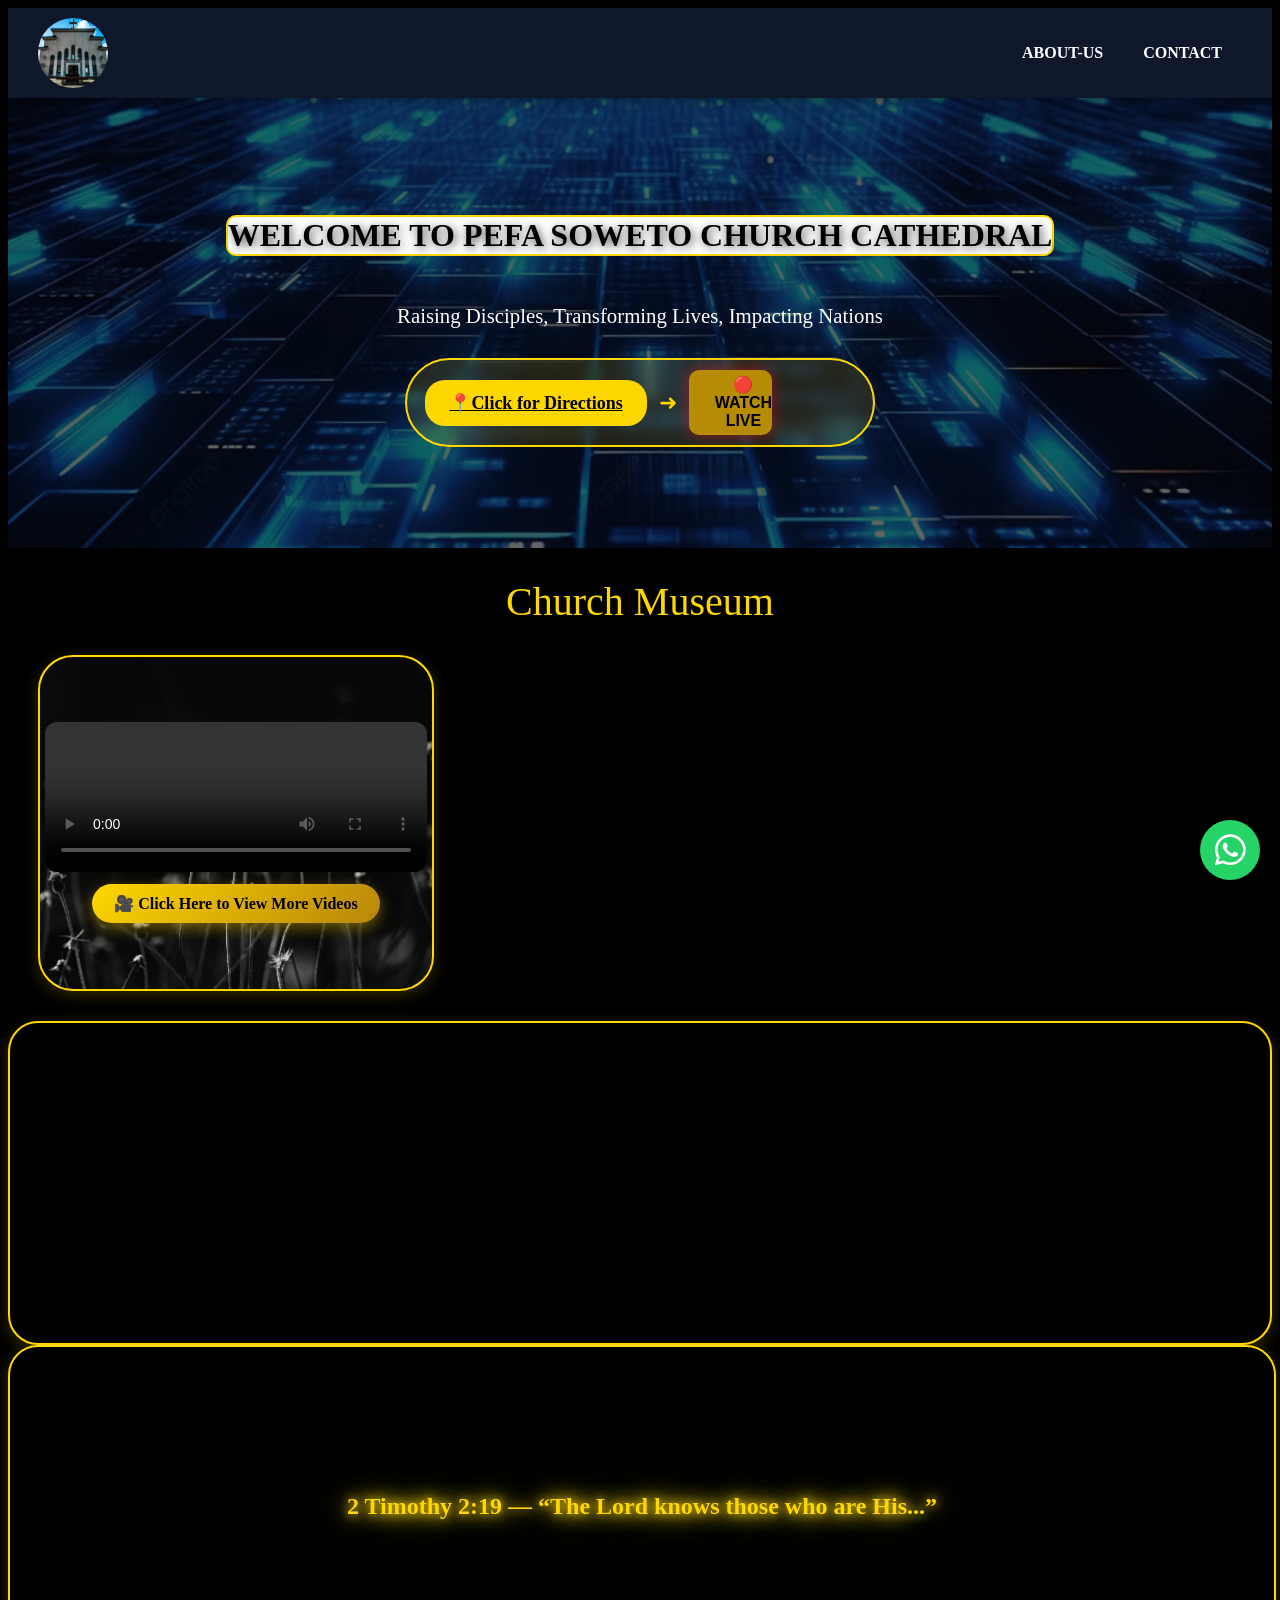
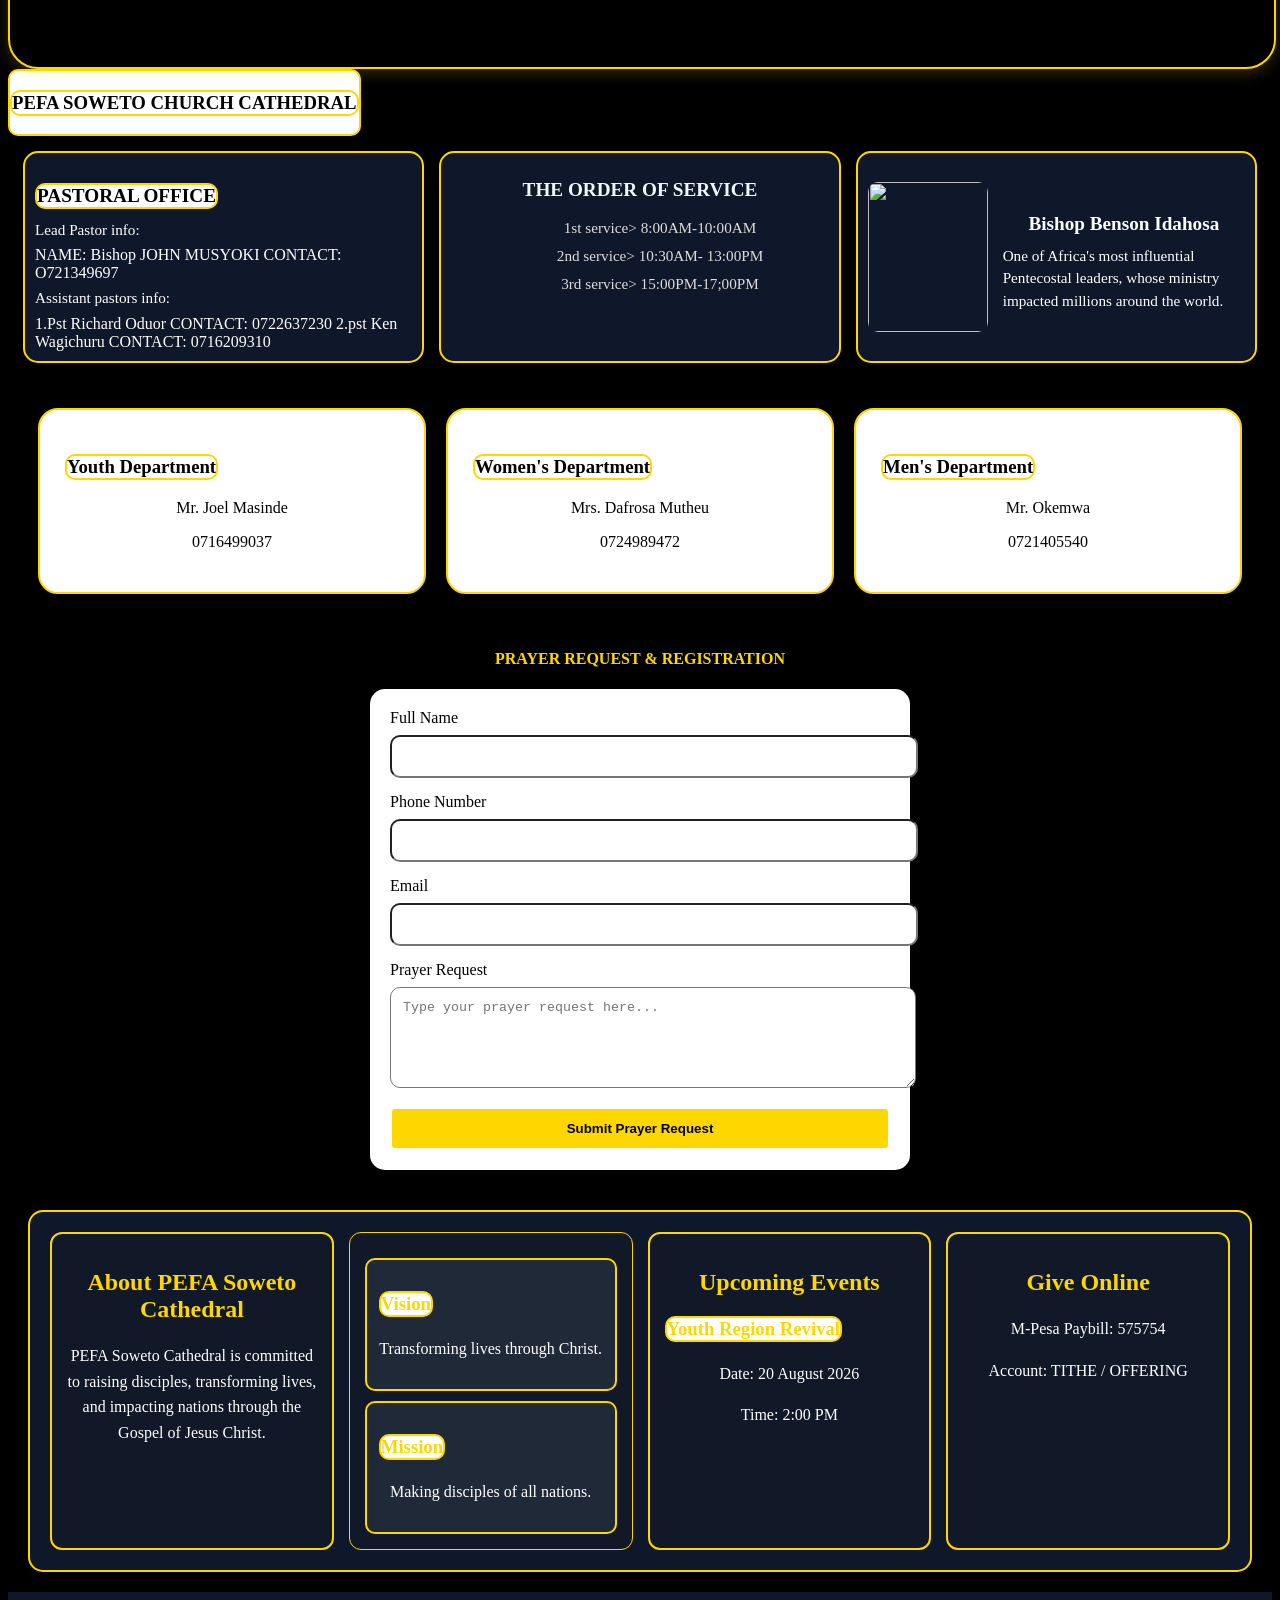
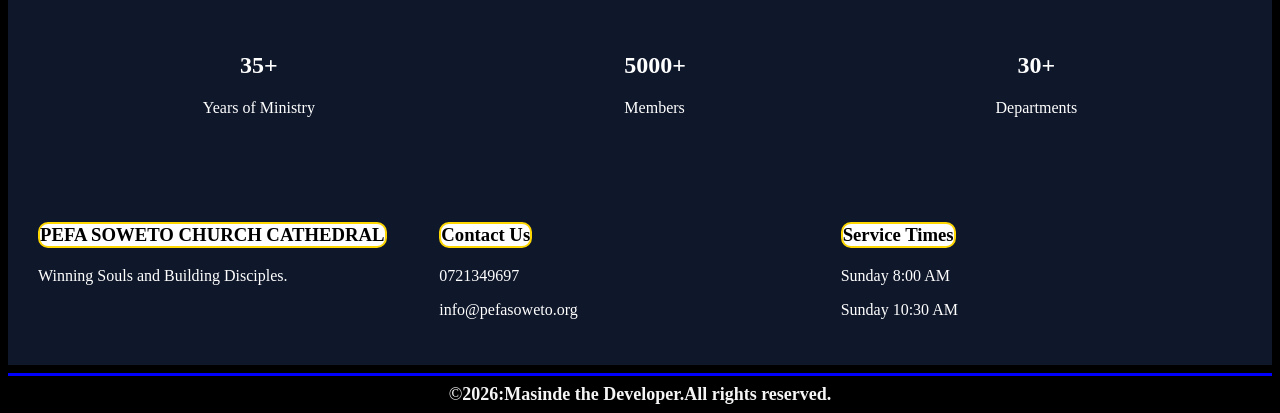
==== commit 5625e6cf: "commit changes" ====
--- a/supabasebackend/index.html
+++ b/supabasebackend/index.html
@@ -531,13 +531,8 @@
           0 0 30px gold;
       }
       /* ALIGNING VIDEO */
-      #Container #Video-section video {
-        width: 100%;
-        height: 100%;
-        object-fit: contain;
-        border-radius: 15px;
-        display: block;
-      }
+
+
       #Container #Video-section {
         border: solid 2px gold;
         border-radius: 35px;
@@ -545,11 +540,11 @@
         background-position: center;
         background-repeat: no-repeat;
         background-size: cover;
-        padding: 5px;
-        display: flex;
-        align-items: center;
-        justify-content: center;
-        height: 220px; /* fixed */
+        padding: 5px 5px 7px 5px;
+        display: flex;
+        align-items: center;
+        justify-content: center;
+        height: 240px; /* fixed */
       }
       /* re-makin the container and its contents */
       /* CHURCH MUSEUM CONTAINER */
@@ -566,13 +561,15 @@
       #Video-section,
       .gallery,
       .Verse {
-        height: 250px;
         border: 2px solid gold;
         border-radius: 15px;
         overflow: hidden;
         background: black;
         box-shadow: 0 4px 15px rgba(255, 215, 0, 0.2);
-      }
+        min-height:320px;
+        height:auto;
+      }
+      
       .gallery,
       .Verse {
         border-radius: 30px;
@@ -587,12 +584,7 @@
         padding: 10px;
       }
 
-      #Video-section video {
-        width: 100%;
-        height: 100%;
-        object-fit: cover;
-        border-radius: 10px;
-      }
+ 
 
       /* IMAGE SLIDER */
       .slider {
@@ -1065,7 +1057,7 @@
 
 .video-box video{
     width:100%;
-    height:180px;
+    height:150px;
     object-fit:contain;
     border-radius:12px;
 }
@@ -1096,6 +1088,22 @@
  .request-p {
   padding:5px 5px 5px 5px;
  }
+    fixing errors
+ #Video-section{
+    border:2px solid gold;
+    border-radius:30px;
+    background:url("blackFlower.jpg") center/cover;
+    padding:15px;
+
+    display:flex;
+    justify-content:center;
+    align-items:center;
+
+    min-height:330px;
+    height:auto;
+
+    overflow:visible;
+}
   </style>
   </head>
   <!-- javascript for hamburger menu -->
@@ -1104,11 +1112,36 @@
       document.getElementById("nav-links").classList.toggle("show");
     }
   </script>
-
+   <!-- WHATSAPP JAVASCRIPT TO SUBMIT PRAYER-REQUEST FROM SUPABASE -->
+  <script>
+    if(error){
+
+alert("Failed to submit prayer request.");
+
+}
+
+else{
+
+alert("Prayer request submitted successfully.");
+
+    const phone = "254716499037"; // Church WhatsApp number
+
+const message = `
+New Prayer Request 🙏
+
+Name: ${name}
+Request: ${request}
+`;
+
+const whatsappURL =
+`https://wa.me/${phone}?text=${encodeURIComponent(message)}`;
+
+window.open(whatsappURL, "_blank");}
+  </script>
 
   <body>
         <!-- WHATSAPP CHAT BUTTON -->
-     <a href="https://wa.me/254721349697"
+     <a href="https://wa.me/254716499037"
    class="whatsapp-float"
    target="_blank"
    title="Chat With Us">
@@ -1168,13 +1201,13 @@
     
       <div id="Video-section">
     <div class="video-box">
-
-        <video src="./Masinde-Interview@INCEPTOR.mp4" controls></video>
+    <video id="featuredVideo" controls></video>
 
         <a href="./videos.html" class="video-gallery-btn">
             🎥 <b>Click Here to View More Videos</b>
         </a>
 
+    </div>
     </div>
 </div>
 
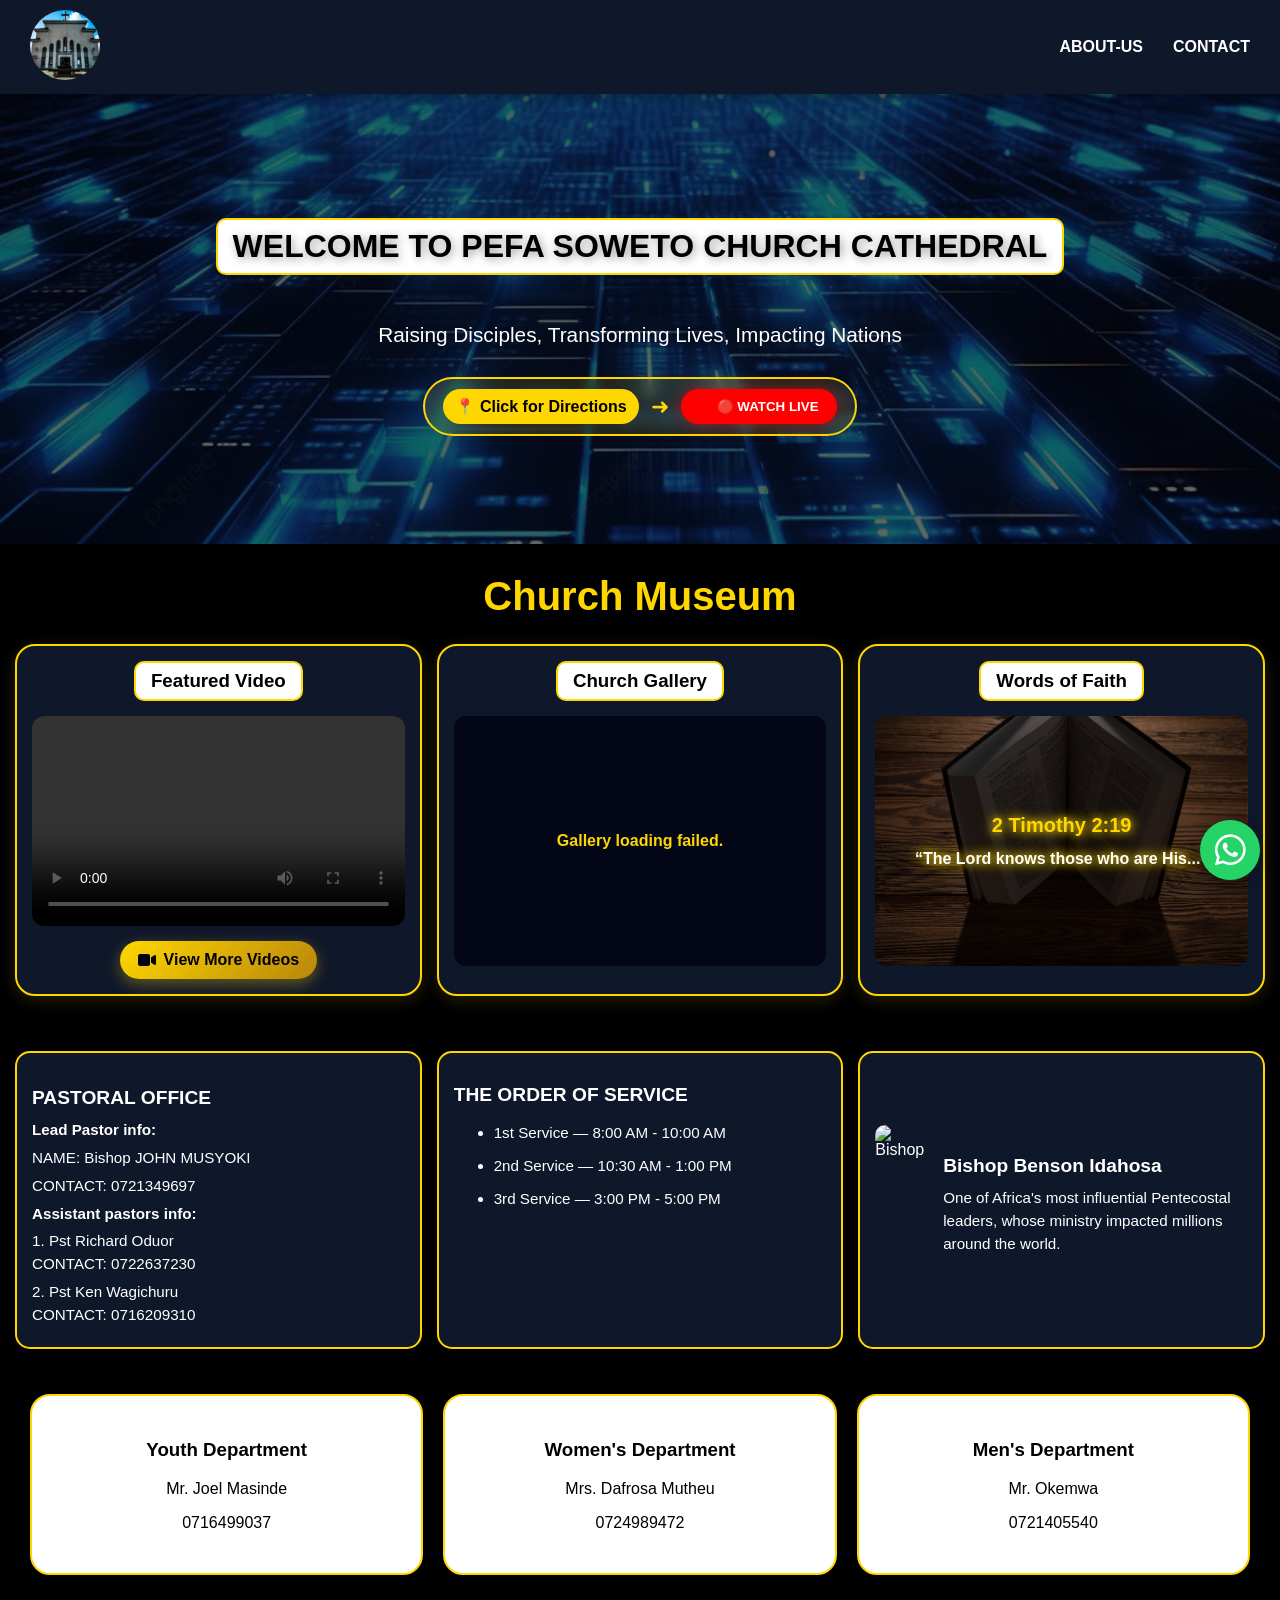
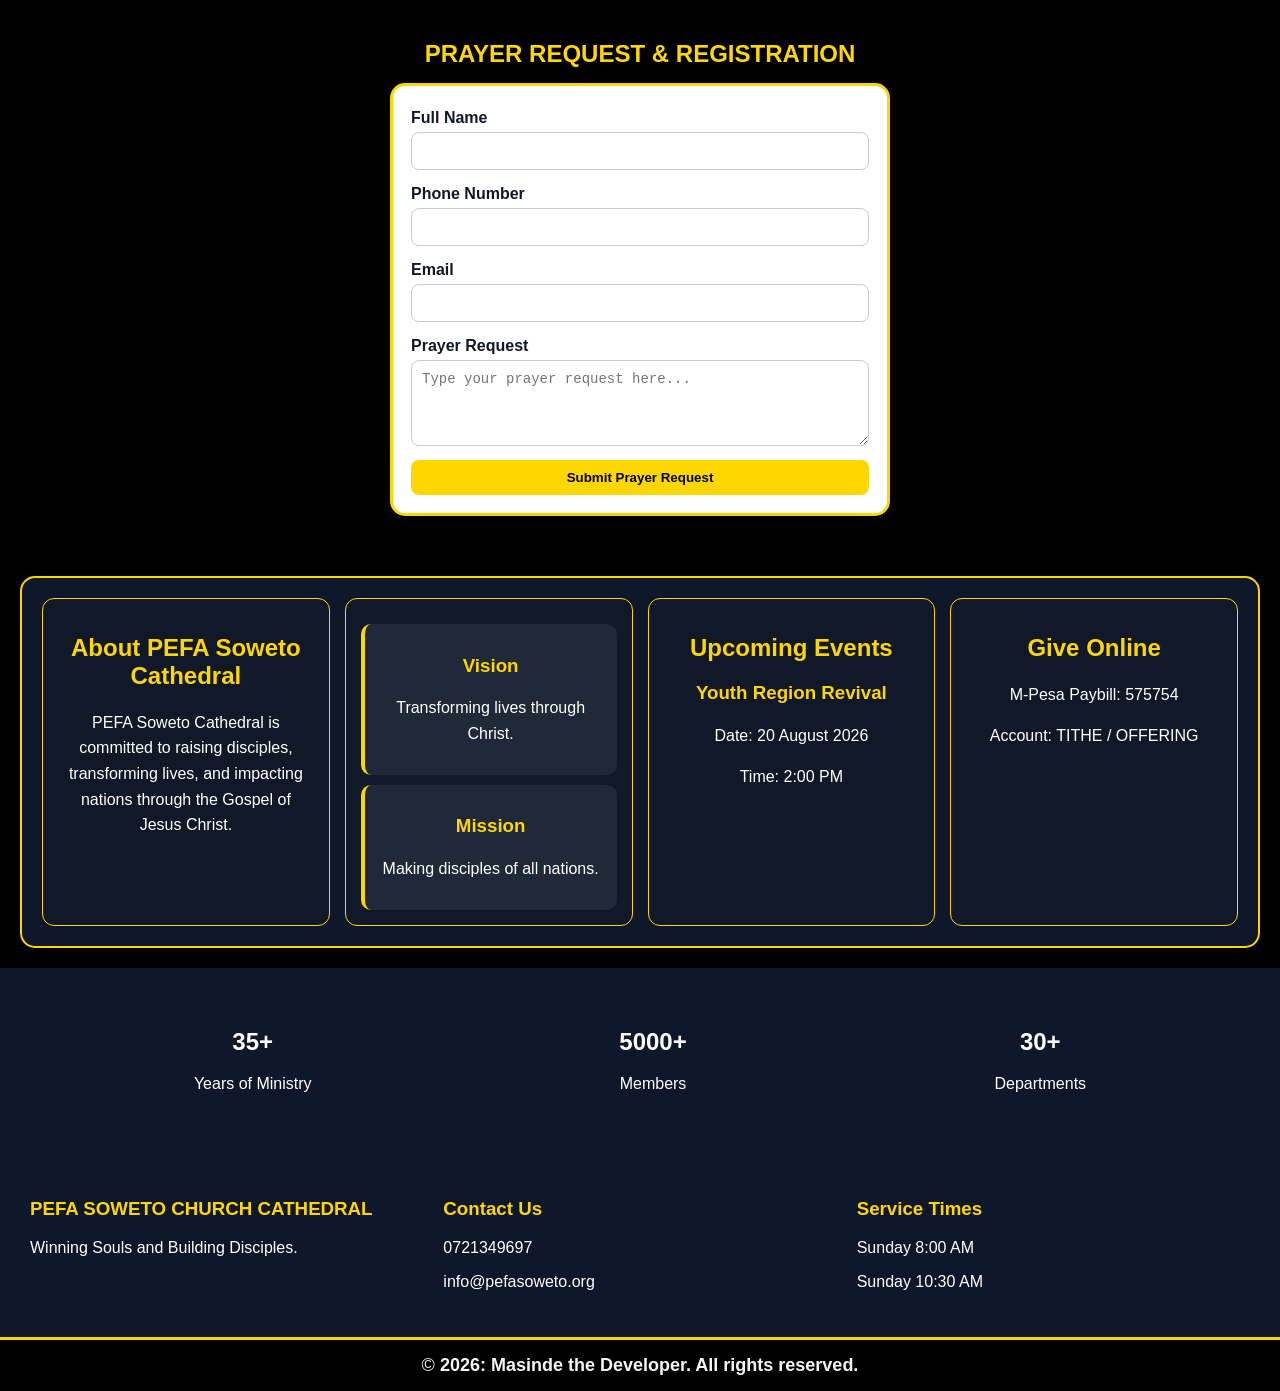
==== commit 1bc016f4: "commit all" ====
--- a/supabasebackend/index.html
+++ b/supabasebackend/index.html
@@ -1,30 +1,48 @@
-
 <!doctype html>
 <html lang="en">
   <head>
+    <meta charset="UTF-8" />
+    <meta name="viewport" content="width=device-width, initial-scale=1.0" />
+
+    <title>PEFA CATHEDRAL SOWETO CHURCH</title>
+
+    <!-- FONT AWESOME -->
     <link
       rel="stylesheet"
       href="https://cdnjs.cloudflare.com/ajax/libs/font-awesome/6.5.1/css/all.min.css"
     />
-    <meta charset="UTF-8" />
-    <meta name="viewport" content="width=device-width, initial-scale=1.0" />
-    <title>PEFA CATHEDRAL SOWETO CHURCH</title>
+
     <style>
+      /* =====================================================
+           GENERAL
+        ===================================================== */
+
       html {
         scroll-behavior: smooth;
       }
+
+      * {
+        box-sizing: border-box;
+      }
+
       body {
-        width: auto;
+        margin: 0;
+        padding: 0;
         background-color: black;
-        background-size: cover;
-        background-position: center;
-        background-repeat: no-repeat;
-      }
+        font-family: Arial, sans-serif;
+      }
+
+      /* =====================================================
+           NAVIGATION
+        ===================================================== */
+
       .nav-bar {
         position: sticky;
         top: 0;
         z-index: 1000;
+
         background: #0f172a;
+
         box-shadow: 0 2px 10px rgba(0, 0, 0, 0.4);
 
         display: flex;
@@ -37,66 +55,620 @@
       .logo img {
         width: 70px;
         height: 70px;
+
         border-radius: 50%;
+
         object-fit: cover;
       }
 
       .nav-bar ul {
         display: flex;
+
         gap: 30px;
+
         list-style: none;
+
         margin: 0;
         padding: 0;
-        background: transparent;
-      }
-
-      .nav-bar li {
-        background: transparent;
       }
 
       .nav-bar a {
         color: white;
+
         text-decoration: none;
+
         font-weight: bold;
+
+        transition: 0.3s;
       }
 
       .nav-bar a:hover {
         color: gold;
       }
-      h6 {
+
+      .hamburger {
+        display: none;
+
+        font-size: 30px;
+
+        color: white;
+
+        cursor: pointer;
+      }
+
+      /* =====================================================
+           HERO
+        ===================================================== */
+
+      .hero {
+        min-height: 50vh;
+
+        background-image:
+          linear-gradient(rgba(0, 0, 0, 0.6), rgba(0, 0, 0, 0.6)),
+          url("./strong developer image2.jpg");
+
+        background-size: cover;
+
+        background-position: center;
+
         display: flex;
+
+        justify-content: center;
+
         align-items: center;
+
+        text-align: center;
+
+        padding: 20px;
+      }
+
+      .hero-content {
+        width: 100%;
+
+        max-width: 900px;
+
+        display: flex;
+
+        flex-direction: column;
+
+        align-items: center;
+
         justify-content: center;
+      }
+
+      .hero-content h1 {
+        color: black;
+
+        background: white;
+
+        font-size: 2rem;
+
+        border: 2px solid gold;
+
+        border-radius: 10px;
+
+        padding: 8px 15px;
+
+        text-shadow: 2px 2px 10px rgba(0, 0, 0, 0.4);
+      }
+
+      .hero-content p {
+        color: white;
+
+        font-size: 1.3rem;
+      }
+
+      /* =====================================================
+           HERO BUTTONS
+        ===================================================== */
+
+      #BUTTON-CONTAINER {
+        display: flex;
+
+        justify-content: center;
+
+        align-items: center;
+
+        width: 100%;
+
+        padding: 10px;
+      }
+
+      .hero-buttons {
+        display: flex;
+
+        justify-content: center;
+
+        align-items: center;
+
+        width: 100%;
+      }
+
+      .action-pill {
+        display: flex;
+
+        align-items: center;
+
+        justify-content: center;
+
+        gap: 12px;
+
+        padding: 10px 18px;
+
+        background: rgba(255, 215, 0, 0.12);
+
+        border: 2px solid gold;
+
+        border-radius: 50px;
+
+        backdrop-filter: blur(6px);
+
+        flex-wrap: wrap;
+      }
+
+      .location {
+        display: flex;
+
+        align-items: center;
+
+        gap: 8px;
+
+        color: black;
+
+        background: gold;
+
+        padding: 8px 12px;
+
+        border-radius: 20px;
+
+        font-weight: bold;
+
+        text-decoration: none;
+      }
+
+      .arrow {
+        color: gold;
+
+        font-size: 1.4rem;
+
+        animation: pointLive 1s infinite;
+      }
+
+      @keyframes pointLive {
+        0% {
+          transform: translateX(0);
+        }
+
+        50% {
+          transform: translateX(12px);
+        }
+
+        100% {
+          transform: translateX(0);
+        }
+      }
+
+      .watch-link {
+        text-decoration: none;
+      }
+
+      .watch-live-btn {
+        display: flex;
+
+        align-items: center;
+
+        gap: 8px;
+
+        background: #ff0000;
+
+        color: white;
+
+        padding: 10px 18px;
+
+        border-radius: 30px;
+
+        border: none;
+
+        font-weight: bold;
+
+        cursor: pointer;
+
+        box-shadow: 0 0 15px rgba(255, 0, 0, 0.5);
+
+        animation: livePulse 1.5s infinite;
+      }
+
+      .live-dot {
+        width: 10px;
+
+        height: 10px;
+
+        background: red;
+
+        border-radius: 50%;
+
+        animation: blink 1s infinite;
+      }
+
+      @keyframes blink {
+        50% {
+          opacity: 0;
+        }
+      }
+
+      @keyframes livePulse {
+        0% {
+          box-shadow: 0 0 10px rgba(255, 0, 0, 0.5);
+        }
+
+        50% {
+          box-shadow:
+            0 0 25px rgba(255, 0, 0, 1),
+            0 0 50px rgba(255, 0, 0, 0.7);
+        }
+
+        100% {
+          box-shadow: 0 0 10px rgba(255, 0, 0, 0.5);
+        }
+      }
+
+      /* =====================================================
+           CHURCH MUSEUM
+        ===================================================== */
+
+      .church-museum {
+        width: 100%;
+
+        padding: 20px 15px 40px;
+      }
+
+      .museum-title {
+        text-align: center;
+
+        color: gold;
+
+        font-size: 2.5rem;
+
+        margin: 10px 0 25px;
+      }
+
+      /*
+         * THE THREE MUSEUM CARDS
+         *
+         * VIDEO
+         * GALLERY
+         * VERSE
+         *
+         * ALL THREE ARE IN ONE ROW.
+         */
+
+      .museum-container {
+        width: 100%;
+
+        max-width: 1400px;
+
+        margin: auto;
+
+        display: grid;
+
+        grid-template-columns: repeat(3, minmax(0, 1fr));
+
+        gap: 15px;
+
+        align-items: stretch;
+      }
+
+      /* =====================================================
+           MUSEUM CARD
+        ===================================================== */
+
+      .museum-card {
+        min-width: 0;
+
+        min-height: 330px;
+
+        background: #0f172a;
+
+        border: 2px solid gold;
+
+        border-radius: 20px;
+
+        padding: 15px;
+
+        box-shadow: 0 4px 15px rgba(255, 215, 0, 0.15);
+
+        overflow: hidden;
+      }
+
+      .museum-card h3 {
+        margin: 0 auto 15px;
+
+        width: fit-content;
+
+        padding: 7px 15px;
+
+        background: white;
+
+        color: black;
+
+        border: 2px solid gold;
+
+        border-radius: 10px;
+
+        text-align: center;
+      }
+
+      /* =====================================================
+           VIDEO CARD
+        ===================================================== */
+
+      .video-card {
+        display: flex;
+
+        flex-direction: column;
+
+        align-items: center;
+      }
+
+      .museum-video-wrapper {
+        width: 100%;
+
+        height: 210px;
+
+        display: flex;
+
+        align-items: center;
+
+        justify-content: center;
+
+        background: black;
+
+        border-radius: 12px;
+
+        overflow: hidden;
+      }
+
+      .museum-video-wrapper video {
+        width: 100%;
+
+        height: 100%;
+
+        object-fit: contain;
+      }
+
+      .museum-button {
+        display: inline-flex;
+
+        align-items: center;
+
+        justify-content: center;
+
+        gap: 8px;
+
+        margin-top: 15px;
+
+        padding: 10px 18px;
+
+        background: linear-gradient(135deg, #ffd700, #b8860b);
+
+        color: black;
+
+        text-decoration: none;
+
+        font-weight: bold;
+
+        border-radius: 30px;
+
+        box-shadow: 0 5px 15px rgba(255, 215, 0, 0.35);
+
+        transition: 0.3s;
+      }
+
+      .museum-button:hover {
+        transform: translateY(-3px);
+
+        box-shadow: 0 8px 20px rgba(255, 215, 0, 0.7);
+      }
+
+      /* =====================================================
+           SUPABASE GALLERY
+        ===================================================== */
+
+      .gallery-card {
+        display: flex;
+
+        flex-direction: column;
+      }
+
+      .museum-gallery {
+        position: relative;
+
+        width: 100%;
+
+        height: 250px;
+
+        background: #020617;
+
+        border-radius: 12px;
+
+        overflow: hidden;
+
+        display: flex;
+
+        align-items: center;
+
+        justify-content: center;
+      }
+
+      /* LOADER */
+
+      .museum-loader {
+        width: 100%;
+
+        height: 100%;
+
+        display: flex;
+
+        flex-direction: column;
+
+        align-items: center;
+
+        justify-content: center;
+
+        text-align: center;
+
+        color: gold;
+      }
+
+      .museum-loader i {
+        font-size: 30px;
+
+        margin-bottom: 10px;
+      }
+
+      /* EMPTY MESSAGE */
+
+      .museum-empty {
+        color: gold;
+
+        text-align: center;
+
+        font-weight: bold;
+
         padding: 20px;
-        background-color: aliceblue;
-      }
-
-      h2 {
+      }
+
+      /* SUPABASE IMAGES */
+
+      .museum-gallery img {
+        width: 100%;
+
+        height: 100%;
+
+        object-fit: cover;
+
+        position: absolute;
+
+        inset: 0;
+
+        opacity: 0;
+
+        transform: scale(1.05);
+
+        transition:
+          opacity 1s ease,
+          transform 5s ease;
+      }
+
+      .museum-gallery img.active {
+        opacity: 1;
+
+        transform: scale(1);
+      }
+
+      /* =====================================================
+           BIBLE VERSE
+        ===================================================== */
+
+      .verse-card {
+        display: flex;
+
+        flex-direction: column;
+      }
+
+      .verse-slider {
+        position: relative;
+
+        width: 100%;
+
+        height: 250px;
+
+        background-image:
+          linear-gradient(rgba(0, 0, 0, 0.45), rgba(0, 0, 0, 0.45)),
+          url("./VERSES-BACKGROUND..jpg");
+
+        background-size: cover;
+
+        background-position: center;
+
+        border-radius: 12px;
+
+        overflow: hidden;
+
+        display: flex;
+
         align-items: center;
+
         justify-content: center;
-        display: flex;
-      }
-      .service-line h2 {
-        color: aliceblue;
-      }
+      }
+
+      .museum-verse {
+        position: absolute;
+
+        width: 90%;
+
+        text-align: center;
+
+        color: gold;
+
+        font-size: 1.25rem;
+
+        font-weight: bold;
+
+        line-height: 1.6;
+
+        opacity: 0;
+
+        transform: translateY(20px);
+
+        transition:
+          opacity 1.5s ease,
+          transform 1.5s ease;
+
+        text-shadow:
+          0 0 8px gold,
+          0 0 15px rgba(255, 215, 0, 0.7);
+      }
+
+      .museum-verse span {
+        color: white;
+
+        font-size: 1rem;
+      }
+
+      .museum-verse.active {
+        opacity: 1;
+
+        transform: translateY(0);
+      }
+
+      /* =====================================================
+           MAIN INFORMATION CARDS
+        ===================================================== */
+
       .card-container {
         display: grid;
+
         grid-template-columns: repeat(3, 1fr);
+
         gap: 15px;
+
         padding: 15px;
-        align-items: stretch;
       }
 
       .class-1,
       .service-line,
       .bishop-section {
-        background-color: #0f172a;
+        background: #0f172a;
+
         border: 2px solid gold;
+
         border-radius: 15px;
-        padding: 10px;
-        min-height: auto;
-        height: auto;
+
+        padding: 15px;
+
         color: white;
+
         overflow: hidden;
       }
 
@@ -104,6 +676,7 @@
       .service-line h2,
       .bishop-info h2 {
         font-size: 1.2rem;
+
         margin-bottom: 10px;
       }
 
@@ -111,739 +684,393 @@
       .service-line li,
       .bishop-info p {
         font-size: 0.95rem;
+
         line-height: 1.5;
+
         margin: 5px 0;
       }
+
+      .service-line li {
+        color: white;
+
+        margin-bottom: 10px;
+      }
+
       .bishop-section {
         display: flex;
+
         align-items: center;
+
         gap: 15px;
-        padding: 10px;
       }
 
       .bishop-section img {
         width: 120px;
+
         height: 150px;
+
         object-fit: cover;
+
         border-radius: 10px;
       }
 
-      .container2 {
-        display: grid;
-      }
-      .container2 P {
-        color: whitesmoke;
-      }
-
-      img {
-        object-fit: cover;
-        display: block;
-        width: 50%;
-        height: 50%;
-        border-radius: 20px;
-        align-items: center;
-        justify-content: center;
-      }
-      h1 {
-        background-color: white;
-        text-align: center;
-      }
-
-      .department-all {
-        margin: 50px 10px 10px 10px;
-        text-align: center;
-        justify-content: center;
-        display: flex;
-      }
-      th,
-      td {
-        border: 1px solid;
-        text-align: center;
-        padding: 10px;
-        background-color: rgb(163, 158, 158);
-      }
-
-      form {
-        width: 500px;
-        background: white;
-        padding: 30px;
-        border-radius: 20px;
-        box-shadow: 0 5px 20px rgba(0, 0, 0, 0.2);
-      }
-
-      input,
-      textarea,
-      select {
-        width: 100%;
-        padding: 15px;
-        margin-top: 10px;
-        margin-bottom: 15px;
-        border-radius: 10px;
-      }
-
-      button {
-        background: #271e01;
-        padding: 5px;
-        border: 2px solid white;
-        border-radius: 5px;
-        width: 50%;
-        align-self: center;
-      }
-      .hero .hero-content button i {
-        color: red;
-        font-size: 1.2em;
-      }
-      .hero .hero-content button #location {
-        color: black;
-        font: size 4.2em;
-      }
-
-      .footer-section {
-        list-style-type: none;
-        text-decoration: none;
-        background-color: beige;
-        color: solid rgb(26, 5, 5);
-      }
-      .footer-section ul,
-      li {
-        color: rgb(243, 202, 202);
-        display: flex;
-        align-items: center;
-        justify-content: center;
-      }
-      :hover {
-        cursor: pointer;
-      }
-
-      hr {
-        color: blue;
-      }
-      .service-line li {
-        color: rgb(224, 221, 217);
-      }
-      .class-1 h3 p {
-        color: azure;
-      }
-       
-      
-
-      .h3 {
-        justify-self: center;
-      }
-
-      .h3,
-      h3 {
-        background-color: white;
-        color: black;
-        display: flex;
-        flex-direction: column;
-        width: fit-content;
-        align-items: center;
-        justify-content: center;
-        border: 2px solid gold;
-        border-radius: 10px;
-      }
-      hr {
-        border: none;
-        height: 3px;
-        background-color: blue;
-      }
-
-      #copy {
-        color: whitesmoke;
-        align-items: center;
-        justify-content: center;
-        font-size: large;
-        display: flex;
-      }
-      .hero {
-        height: 50vh;
-        background-image:
-          linear-gradient(rgba(0, 0, 0, 0.6), rgba(0, 0, 0, 0.6)),
-          url("./strong developer image2.jpg");
-
-        background-size: cover;
-        background-position: center;
-
-        display: flex;
-        justify-content: center;
-        align-items: center;
-        text-align: center;
-
-        /* PREVENT CUTTING ON THE RIGHT */
-        padding: 20px;
-        box-sizing: border-box;
-      }
-      .hero-content {
-        width: 100%;
-        max-width: 900px;
-      }
-
-      .hero-content h1 {
-        color: black;
-        font-size: 2rem;
-        border: 2px solid gold;
-        border-radius: 10px;
-        text-shadow: 2px 2px 10px rgba(0, 0, 0, 0.7);
-      }
-
-      .hero-content p {
-        color: white;
-        font-size: 1.3rem;
-      }
-
-      .hero-content button {
-        padding: 5px 8px;
-        background: #b68c05;
-        border: none;
-        color: black;
-        font-weight: bold;
-        border-radius: 10px;
-        cursor: pointer;
-      }
-      /* MAKING WATCH LIVE LOOK LIKE YOUTUBE */
-      .watch-live-btn {
-        box-shadow: 0 0 15px rgba(255, 0, 0, 0.6);
-      }
-      /* IMPROVING NAV-BAR */
-      .nav-bar {
-        position: sticky;
-        top: 0;
-        z-index: 1000;
-        background: #0f172a;
-        box-shadow: 0 2px 10px rgba(0, 0, 0, 0.4);
-      }
-
-      .nav-bar ul {
-        display: flex;
-        justify-content: center;
-        gap: 40px;
-        padding: 20px;
-      }
-
-      .nav-bar li {
-        color: white;
-        font-weight: bold;
-      }
-
-      .nav-bar li:hover {
-        color: gold;
-      }
+      /* =====================================================
+           LEADERS
+        ===================================================== */
+
       .leaders {
         display: grid;
+
         grid-template-columns: repeat(auto-fit, minmax(250px, 1fr));
+
         gap: 20px;
+
         padding: 30px;
       }
 
       .leader-card {
         background: white;
+
         padding: 25px;
+
         border-radius: 20px;
+
         text-align: center;
+
+        border: 2px solid gold;
+
         box-shadow: 0 4px 20px rgba(0, 0, 0, 0.2);
+
         transition: 0.3s;
-        border: 2px solid gold;
       }
 
       .leader-card:hover {
         transform: translateY(-10px);
       }
-      .bishop-section {
-        display: flex;
-        align-items: center;
-        gap: 15px;
+
+      .leader-card h3 {
+        color: black;
+
+        background: white;
+      }
+
+      /* =====================================================
+           PRAYER REQUEST
+        ===================================================== */
+
+      .request-p {
+        padding: 25px 10px;
+      }
+
+      .request-p h4 {
+        color: gold;
+
+        text-align: center;
+
+        font-size: 1.5rem;
+
+        margin: 10px 0 15px;
+      }
+
+      .request-p form {
+        width: 100%;
+
+        max-width: 500px;
+
+        margin: auto;
+
+        background: white;
+
+        padding: 18px;
+
+        border: 3px solid gold;
+
+        border-radius: 15px;
+
+        box-shadow: 0 5px 20px rgba(0, 0, 0, 0.2);
+      }
+
+      .request-p label {
+        display: block;
+
+        font-weight: bold;
+
+        margin-top: 5px;
+
+        color: #111827;
+      }
+
+      .request-p input,
+      .request-p textarea {
+        width: 100%;
+
         padding: 10px;
-      }
-
-      .bishop-section img {
-        width: 120px;
-        height: 150px;
-        object-fit: cover;
-        border-radius: 10px;
-      }
-
-      .stats {
-        display: flex;
-        justify-content: space-around;
-        background: #0f172a;
-        color: white;
-        padding: 40px;
-      }
-      .footer {
-        background: #0f172a;
-        color: white;
-        display: grid;
-        grid-template-columns: repeat(auto-fit, minmax(250px, 1fr));
-        padding: 30px;
-      }
-      .register {
-        padding: 5px;
-      }
-      .register form {
-        border: 5px solid gold;
-        border-radius: 20px;
-      }
-      .gallery-grid {
-        display: grid;
-        grid-template-columns: repeat(auto-fit, minmax(250px, 1fr));
-        gap: 20px;
-        padding: 30px;
-        border: 2px solid gold;
-        border-radius: 20px;
-      }
-
-      .gallery-grid img {
+
+        margin-top: 5px;
+
+        margin-bottom: 10px;
+
+        border: 1px solid #ccc;
+
+        border-radius: 8px;
+
+        font-size: 14px;
+      }
+
+      .request-p textarea {
+        resize: vertical;
+      }
+
+      .request-p button {
         width: 100%;
-        height: 250px;
-        object-fit: cover;
-      }
-      #IN-CHURCH {
-        color: gold;
+
+        background: gold;
+
+        color: black;
+
+        font-weight: bold;
+
+        padding: 10px;
+
+        border: none;
+
+        border-radius: 8px;
+
+        cursor: pointer;
+
+        transition: 0.3s;
+      }
+
+      .request-p button:hover {
+        background: #d4af00;
+
+        transform: translateY(-2px);
+      }
+
+      #successMessage {
+        color: lime;
+
         text-align: center;
-        font-size: 2.5rem;
-        margin-top: 5px;
-        margin-bottom: 3px;
-        margin-top: 30px;
-      }
-      /* MOBILE-RESPONSIVE */
-      @media (max-width: 768px) {
-        .card-container {
-          grid-template-columns: 1fr;
-        }
-
-        .leaders {
-          grid-template-columns: 1fr;
-        }
-
-        .bishop-section {
-          flex-direction: column;
-          text-align: center;
-        }
-
-        .bishop-section img {
-          width: 100%;
-          height: auto;
-        }
-
-        .stats {
-          flex-direction: column;
-          gap: 20px;
-          text-align: center;
-        }
-
-        form {
-          width: 90%;
-        }
-
-        .nav-bar ul {
-          flex-direction: column;
-          gap: 10px;
-        }
-      }
-      /* MAKING GALLERY SLIDE  */
-      .slider {
-        position: relative;
-        width: 50%;
-        height: 300px;
-        margin: 0 auto;
-        border: 3px solid gold;
-        box-shadow: 0 10px 30px rgba(0, 0, 0, 0.5);
-      }
-
-      .slide {
-        position: absolute;
-        width: 100%;
-        height: 100%;
-        object-fit: cover;
-
-        opacity: 0;
-        transform: scale(1.15);
-
-        transition:
-          opacity 2s ease-in-out,
-          transform 6s ease-in-out;
-      }
-
-      .slide.active {
-        opacity: 1;
-        transform: scale(1);
-      }
-
-      .gallery h2 {
-        color: gold;
-        font-size: 2.5rem;
-        margin-top: 30px;
-      }
-
-      /* MAKING VERSE SLIDE */
-      /* MAKING VERSE SLIDE */
-      .Verse {
-        position: relative;
-        width: 50%;
-        max-width: 600px;
-        height: 300px;
-
-        margin: auto;
-
-        border: 3px solid rgb(99, 98, 96);
-        border-radius: 10px;
-        background-image: url("./VERSES-BACKGROUND..jpg");
-        background-size: cover;
-        background-position: center;
-        background-repeat: no-repeat;
-
-        overflow: hidden;
-
-        display: flex;
-        justify-content: center;
-        align-items: center;
-      }
-
-      .Verse div {
-        position: absolute;
-
-        width: 90%;
-        left: 50%;
-        top: 50%;
-
-        transform: translate(-50%, -50%);
-
-        color: GOLD;
-        font-size: 1.5rem;
+
+        margin-top: 15px;
+
         font-weight: bold;
-        text-align: center;
-        line-height: 1.8;
-
-        opacity: 0;
-
-        transition:
-          opacity 2s ease,
-          transform 2s ease;
-      }
-
-      .Verse div.active-verse {
-        opacity: 1;
-        transform: translate(-50%, -50%);
-        text-shadow:
-          0 0 10px gold,
-          0 0 20px gold,
-          0 0 30px gold;
-      }
-      /* ALIGNING VIDEO */
-
-
-      #Container #Video-section {
-        border: solid 2px gold;
-        border-radius: 35px;
-        background-image: url("blackFlower.jpg");
-        background-position: center;
-        background-repeat: no-repeat;
-        background-size: cover;
-        padding: 5px 5px 7px 5px;
-        display: flex;
-        align-items: center;
-        justify-content: center;
-        height: 240px; /* fixed */
-      }
-      /* re-makin the container and its contents */
-      /* CHURCH MUSEUM CONTAINER */
-      #Container {
-        display: grid;
-        grid-template-columns: 1fr 1fr 1fr;
-        gap: 8px;
-        padding: 10px;
-        margin: 20px;
-        align-items: stretch;
-      }
-
-      /* ALL THREE BOXES */
-      #Video-section,
-      .gallery,
-      .Verse {
-        border: 2px solid gold;
-        border-radius: 15px;
-        overflow: hidden;
-        background: black;
-        box-shadow: 0 4px 15px rgba(255, 215, 0, 0.2);
-        min-height:320px;
-        height:auto;
-      }
-      
-      .gallery,
-      .Verse {
-        border-radius: 30px;
-        border: 2px solid gold;
-      }
-
-      /* VIDEO */
-      #Video-section {
-        display: flex;
-        justify-content: center;
-        align-items: center;
-        padding: 10px;
-      }
-
- 
-
-      /* IMAGE SLIDER */
-      .slider {
-        position: relative;
-        width: 100%;
-        height: 100%;
-        margin: 0;
-        border: none;
-      }
-
-      .slide {
-        width: 100%;
-        height: 100%;
-        object-fit: cover;
-      }
-
-      /* BIBLE VERSE */
-      .Verse {
-        width: 100%;
-        max-width: 100%;
-        margin: 0;
-      }
-
-      /* MOBILE */
-      @media (max-width: 768px) {
-        #Container {
-          grid-template-columns: 1fr;
-        }
-      }
-      #BUTTON-CONTAINER {
-        display: flex;
-        justify-content: center;
-        align-items: center;
-        width: 100%;
-        padding: 10px;
-      }
-      .hero-content {
-        display: flex;
-        flex-direction: column;
-        align-items: center;
-        justify-content: center;
-      }
-
-      .hero-buttons {
-        display: flex;
-        justify-content: center;
-        align-items: center;
-        gap: 15px;
-        flex-wrap: wrap;
-        width: 100%;
-        text-align: center;
-      }
-      .live-arrow {
-        font-size: 2rem;
-        color: gold;
-        text-shadow:
-          0 0 10px gold,
-          0 0 20px gold,
-          0 0 30px gold;
-        animation: pointLive 1s infinite;
-      }
-
-      @keyframes pointLive {
-        0% {
-          transform: translateX(0);
-        }
-
-        50% {
-          transform: translateX(12px);
-        }
-
-        100% {
-          transform: translateX(0);
-        }
-      }
-
-      .watch-live-btn {
-        display: flex;
-        align-items: center;
-        gap: 8px;
-        background: #ff0000;
-        color: white;
-        padding: 12px 22px;
-        border-radius: 50%; /* makes it circular/pill-shaped */
-        border: none;
-        font-weight: bold;
-        font-size: 16px;
-        cursor: pointer;
-        box-shadow: 0 0 15px rgba(255, 0, 0, 0.6);
-        animation: livePulse 1.5s infinite;
-        transition: all 0.2s ease;
-      }
-
-      /* CLICK EFFECT */
-      .watch-live-btn:active {
-        transform: scale(0.92);
-        background: #cc0000;
-      }
-
-      /* HOVER EFFECT */
-      .watch-live-btn:hover {
-        background: #e60000;
-        box-shadow: 0 0 25px rgba(255, 0, 0, 0.9);
-      }
-
-      /* PULSE ANIMATION */
-      @keyframes livePulse {
-        0% {
-          box-shadow: 0 0 10px rgba(255, 0, 0, 0.5);
-        }
-        50% {
-          box-shadow:
-            0 0 25px rgba(255, 0, 0, 1),
-            0 0 50px rgba(255, 0, 0, 0.7);
-        }
-        100% {
-          box-shadow: 0 0 10px rgba(255, 0, 0, 0.5);
-        }
-      }
-      .live-dot {
-        display: inline-block;
-        width: 10px;
-        height: 10px;
-        background: red;
-        border-radius: 50%;
-        margin-right: 10px;
-        animation: blink 1s infinite;
-      }
-
-      @keyframes blink {
-        50% {
-          opacity: 0;
-        }
-      }
+      }
+
+      /* =====================================================
+           ABOUT / VISION / MISSION / EVENTS / GIVING
+        ===================================================== */
+
       #ABOUT-VISSION-MISSION-EVENTS-GIVING-CONTAINER {
         display: grid;
+
         grid-template-columns: repeat(auto-fit, minmax(250px, 1fr));
+
         gap: 15px;
+
         padding: 20px;
+
         margin: 20px;
+
         background: #0f172a;
+
         border: 2px solid gold;
+
         border-radius: 15px;
+
         color: white;
       }
 
       #ABOUT-VISSION-MISSION-EVENTS-GIVING-CONTAINER section,
       #ABOUT-VISSION-MISSION-EVENTS-GIVING-CONTAINER .vision-mission {
         background: #111827;
+
         padding: 15px;
+
+        border: 1px solid gold;
+
         border-radius: 12px;
-        border: 1px solid gold;
       }
 
       #ABOUT-VISSION-MISSION-EVENTS-GIVING-CONTAINER h2,
       #ABOUT-VISSION-MISSION-EVENTS-GIVING-CONTAINER h3 {
         color: gold;
+
         text-align: center;
       }
 
       #ABOUT-VISSION-MISSION-EVENTS-GIVING-CONTAINER p {
         text-align: center;
+
         line-height: 1.6;
-      }
-
-      /* GLOW HOVER EFFECT */
-      /* GOLD PULSE ANIMATION */
-      @keyframes goldPulse {
-        0% {
-          box-shadow: 0 0 5px rgba(255, 215, 0, 0.2);
-          border-color: gold;
-        }
-        50% {
-          box-shadow:
-            0 0 20px rgba(255, 215, 0, 0.8),
-            0 0 40px rgba(255, 215, 0, 0.4);
-          border-color: #ffd700;
-        }
-        100% {
-          box-shadow: 0 0 5px rgba(255, 215, 0, 0.2);
-          border-color: gold;
-        }
-      }
-
-      /* APPLY TO ALL CARDS IN THAT CONTAINER */
-      #ABOUT-VISSION-MISSION-EVENTS-GIVING-CONTAINER section,
-      #ABOUT-VISSION-MISSION-EVENTS-GIVING-CONTAINER .card,
-      #ABOUT-VISSION-MISSION-EVENTS-GIVING-CONTAINER .events,
-      #ABOUT-VISSION-MISSION-EVENTS-GIVING-CONTAINER .giving,
-      #ABOUT-VISSION-MISSION-EVENTS-GIVING-CONTAINER .vision,
-      #ABOUT-VISSION-MISSION-EVENTS-GIVING-CONTAINER .mission {
-        transition: all 0.4s ease;
-        border: 2px solid gold;
-      }
-
-      /* HOVER EFFECT */
-      #ABOUT-VISSION-MISSION-EVENTS-GIVING-CONTAINER section:hover,
-      #ABOUT-VISSION-MISSION-EVENTS-GIVING-CONTAINER .card:hover,
-      #ABOUT-VISSION-MISSION-EVENTS-GIVING-CONTAINER .events:hover,
-      #ABOUT-VISSION-MISSION-EVENTS-GIVING-CONTAINER .giving:hover,
-      #ABOUT-VISSION-MISSION-EVENTS-GIVING-CONTAINER .vision:hover,
-      #ABOUT-VISSION-MISSION-EVENTS-GIVING-CONTAINER .mission:hover {
-        transform: translateY(-8px) scale(1.02);
-        animation: goldPulse 1.5s infinite;
-      }
-
-      /* when visible */
-      .show {
-        opacity: 1 !important;
-        transform: translateY(0) !important;
       }
 
       .card {
         background: #1f2937;
+
         padding: 12px;
+
         border-radius: 10px;
+
         margin-top: 10px;
+
         border-left: 4px solid gold;
       }
-      /* REQUEST PORTAL AND REGISTRATION STYLING */
-      .request-p form {
-        max-width: 600px;
-        margin: auto;
-        background: white;
-        padding: 20px;
-        border-radius: 15px;
-      }
-
-      .request-p input,
-      .request-p textarea {
-        width: 100%;
-        padding: 12px;
-        margin-top: 8px;
-        margin-bottom: 15px;
-      }
-
-      .request-p button {
-        width: 100%;
-        background: gold;
-        color: black;
-        font-weight: bold;
-        padding: 12px;
-      }
-
-      #successMessage {
-        color: lime;
+
+      /* =====================================================
+           STATS
+        ===================================================== */
+
+      .stats {
+        display: flex;
+
+        justify-content: space-around;
+
+        background: #0f172a;
+
+        color: white;
+
+        padding: 40px;
+
         text-align: center;
-        margin-top: 15px;
-        font-weight: bold;
-      }
-      /* HAMBURGER MENU STYLING */
-      .hamburger {
-        display: none;
-        font-size: 30px;
+      }
+
+      /* =====================================================
+           FOOTER
+        ===================================================== */
+
+      .footer {
+        background: #0f172a;
+
         color: white;
-        cursor: pointer;
-      }
-
-      /* MOBILE NAV */
+
+        display: grid;
+
+        grid-template-columns: repeat(auto-fit, minmax(250px, 1fr));
+
+        padding: 30px;
+
+        gap: 20px;
+      }
+
+      .footer h3 {
+        background: transparent;
+
+        color: gold;
+
+        border: none;
+
+        padding: 0;
+
+        width: auto;
+      }
+
+      hr {
+        border: none;
+
+        height: 3px;
+
+        background-color: gold;
+
+        margin: 0;
+      }
+
+      #copy {
+        color: whitesmoke;
+
+        text-align: center;
+
+        padding: 15px;
+
+        font-size: large;
+
+        background: black;
+      }
+
+      /* =====================================================
+           WHATSAPP
+        ===================================================== */
+
+      .whatsapp-float {
+        position: fixed;
+
+        width: 60px;
+
+        height: 60px;
+
+        bottom: 20px;
+
+        right: 20px;
+
+        background: #25d366;
+
+        color: white;
+
+        border-radius: 50%;
+
+        display: flex;
+
+        justify-content: center;
+
+        align-items: center;
+
+        font-size: 35px;
+
+        text-decoration: none;
+
+        z-index: 9999;
+
+        box-shadow: 0 4px 12px rgba(0, 0, 0, 0.3);
+
+        animation: whatsappPulse 1.5s infinite;
+      }
+
+      @keyframes whatsappPulse {
+        0% {
+          transform: scale(1);
+        }
+
+        50% {
+          transform: scale(1.08);
+        }
+
+        100% {
+          transform: scale(1);
+        }
+      }
+
+      /* =====================================================
+           TABLET
+        ===================================================== */
+
+      @media (max-width: 900px) {
+        .museum-container {
+          grid-template-columns: repeat(2, 1fr);
+        }
+
+        .card-container {
+          grid-template-columns: 1fr;
+        }
+
+        .bishop-section {
+          flex-direction: column;
+
+          text-align: center;
+        }
+
+        .bishop-section img {
+          width: 100%;
+
+          max-width: 200px;
+
+          height: 200px;
+        }
+      }
+
+      /* =====================================================
+           MOBILE
+        ===================================================== */
+
       @media (max-width: 768px) {
         .hamburger {
           display: block;
@@ -851,332 +1078,141 @@
 
         .nav-bar ul {
           display: none;
+
           flex-direction: column;
+
           position: absolute;
+
           top: 80px;
+
           right: 10px;
+
           background: #0f172a;
+
           width: 200px;
+
           padding: 15px;
+
           border-radius: 10px;
+
+          box-shadow: 0 5px 15px rgba(0, 0, 0, 0.5);
         }
 
         .nav-bar ul.show {
           display: flex;
         }
-      }
-      /* HERO-BUTTON UPGRADE */
-      .hero-buttons {
-        display: flex;
-        justify-content: center;
-      }
-
-      /* THIS is your main “wrapped bar” */
-      .action-pill {
-        display: flex;
-        align-items: center;
-        gap: 12px;
-        padding: 10px 18px;
-        background: rgba(255, 215, 0, 0.12);
-        border: 2px solid gold;
-        border-radius: 50px;
-        backdrop-filter: blur(6px);
-        flex-wrap: wrap; /* prevents cutting on small screens */
-      }
-
-      /* Location becomes inside pill */
-      .location {
-        display: flex;
-        align-items: center;
-        gap: 8px;
-        color: black;
-        background: gold;
-        padding: 6px 12px;
-        border-radius: 20px;
-        font-weight: bold;
-        white-space: wrap;
-        font-size: large;
-      }
-      .location p {
-        color: black;
-      }
-
-      /* Arrow like YouTube flow */
-      .arrow {
-        color: gold;
-        font-size: 1.4rem;
-        animation: pointLive 1s infinite;
-      }
-
-      /* WATCH LIVE styling (YouTube-like red pill) */
-      .watch-live-btn {
-        display: flex;
-        align-items: center;
-        gap: 8px;
-        background: #ff0000;
-        color: white;
-        padding: 8px 16px;
-        border-radius: 50%;
-        border: none;
-        font-weight: bold;
-        cursor: pointer;
-        box-shadow: 0 0 15px rgba(255, 0, 0, 0.5);
-      }
-
-      /* keep link clean */
-      .watch-link {
-        text-decoration: none;
-      }
-      /* STYLING WHATSAPP CHATT BOX */
-      /* WHATSAPP FLOATING CHAT */
-      .whatsapp-chat {
-        position: fixed;
-        bottom: 25px;
-        right: 25px;
-        z-index: 9999;
-
-        display: flex;
-        align-items: center;
-        gap: 10px;
-
-        background: #25d366;
-        color: white;
-        text-decoration: none;
-
-        padding: 12px 18px;
-        border-radius: 50px;
-
-        font-weight: bold;
-        font-size: 15px;
-
-        box-shadow: 0 0 20px rgba(37, 211, 102, 0.6);
-
-        animation: whatsappPulse 1.5s infinite;
-        transition: 0.3s;
-      }
-
-      .whatsapp-chat:hover {
-        transform: scale(1.05);
-        background: #1ebe5d;
-      }
-
-      .whatsapp-icon {
-        font-size: 24px;
-      }
-
-      @keyframes whatsappPulse {
-        0% {
-          box-shadow: 0 0 5px rgba(37, 211, 102, 0.5);
-        }
-
-        50% {
-          box-shadow:
-            0 0 25px rgba(37, 211, 102, 1),
-            0 0 50px rgba(37, 211, 102, 0.6);
-        }
-
-        100% {
-          box-shadow: 0 0 5px rgba(37, 211, 102, 0.5);
-        }
-      }
-
-      /* MOBILE */
-      @media (max-width: 768px) {
-        .whatsapp-text {
-          display: none;
-        }
-
-        .whatsapp-chat {
-          width: 60px;
-          height: 60px;
-          justify-content: center;
-          border-radius: 50%;
-          padding: 0;
-        }
-      }
-     /* STYLING WHTASAPP BUTTON */
-.whatsapp-float{
-    position:fixed;
-    width:60px;
-    height:60px;
-    bottom:20px;
-    right:20px;
-    background:#25D366;
-    color:white;
-    border-radius:50%;
-    display:flex;
-    justify-content:center;
-    align-items:center;
-    font-size:35px;
-    text-decoration:none;
-    z-index:9999;
-    box-shadow:0 4px 12px rgba(0,0,0,0.3);
-    animation:pulse 1.5s infinite;
-    transition:0.3s;
-}
-
-.whatsapp-float:hover{
-    transform:scale(1.1);
-    box-shadow:0 6px 18px rgba(0,0,0,0.4);
-}
-
-@keyframes pulse{
-    0%{
-        transform:scale(1);
-        box-shadow:0 0 0 0 rgba(37,211,102,0.7);
-    }
-    70%{
-        transform:scale(1.08);
-        box-shadow:0 0 0 15px rgba(37,211,102,0);
-    }
-    100%{
-        transform:scale(1);
-        box-shadow:0 0 0 0 rgba(37,211,102,0);
-    }
-}
-
-/* Mobile */
-@media(max-width:768px){
-    .whatsapp-float{
-        width:55px;
-        height:55px;
-        font-size:30px;
-        bottom:15px;
-        right:15px;
-    }
-}
-     /* VIEW-MORE-VIDEO-GALLERY-BTN */
-     .video-box{
-    display:flex;
-    flex-direction:column;
-    justify-content:center;
-    align-items:center;
-    width:100%;
-    height:100%;
-}
-
-.video-box video{
-    width:100%;
-    height:150px;
-    object-fit:contain;
-    border-radius:12px;
-}
-
-.video-gallery-btn{
-    margin-top:12px;
-    padding:10px 22px;
-    background:linear-gradient(135deg,#FFD700,#b8860b);
-    color:#000;
-    text-decoration:none;
-    font-weight:bold;
-    border-radius:30px;
-    transition:.3s;
-    box-shadow:0 5px 15px rgba(255,215,0,.4);
-}
-
-.video-gallery-btn:hover{
-    background:#FFD700;
-    transform:translateY(-3px);
-    box-shadow:0 8px 20px rgba(255,215,0,.7);
-}
-  .request-p h4 {
-    color:gold;
-    align-items: center;
-    justify-content:center;
-    display:flex;
-  }
- .request-p {
-  padding:5px 5px 5px 5px;
- }
-    fixing errors
- #Video-section{
-    border:2px solid gold;
-    border-radius:30px;
-    background:url("blackFlower.jpg") center/cover;
-    padding:15px;
-
-    display:flex;
-    justify-content:center;
-    align-items:center;
-
-    min-height:330px;
-    height:auto;
-
-    overflow:visible;
-}
-  </style>
+
+        .hero-content h1 {
+          font-size: 1.5rem;
+        }
+
+        .hero-content p {
+          font-size: 1rem;
+        }
+
+        /*
+             * MOBILE MUSEUM
+             */
+
+        .museum-container {
+          grid-template-columns: 1fr;
+        }
+
+        .museum-title {
+          font-size: 2rem;
+        }
+
+        .stats {
+          flex-direction: column;
+
+          gap: 20px;
+        }
+
+        .leaders {
+          grid-template-columns: 1fr;
+
+          padding: 15px;
+        }
+
+        .request-p form {
+          max-width: 90%;
+        }
+
+        .action-pill {
+          border-radius: 20px;
+        }
+
+        .whatsapp-float {
+          width: 55px;
+
+          height: 55px;
+
+          font-size: 30px;
+
+          bottom: 15px;
+
+          right: 15px;
+        }
+      }
+    </style>
   </head>
-  <!-- javascript for hamburger menu -->
-  <script>
-    function toggleMenu() {
-      document.getElementById("nav-links").classList.toggle("show");
-    }
-  </script>
-   <!-- WHATSAPP JAVASCRIPT TO SUBMIT PRAYER-REQUEST FROM SUPABASE -->
-  <script>
-    if(error){
-
-alert("Failed to submit prayer request.");
-
-}
-
-else{
-
-alert("Prayer request submitted successfully.");
-
-    const phone = "254716499037"; // Church WhatsApp number
-
-const message = `
-New Prayer Request 🙏
-
-Name: ${name}
-Request: ${request}
-`;
-
-const whatsappURL =
-`https://wa.me/${phone}?text=${encodeURIComponent(message)}`;
-
-window.open(whatsappURL, "_blank");}
-  </script>
 
   <body>
-        <!-- WHATSAPP CHAT BUTTON -->
-     <a href="https://wa.me/254716499037"
-   class="whatsapp-float"
-   target="_blank"
-   title="Chat With Us">
-    <i class="fab fa-whatsapp"></i>
-</a>
-
-    <div class="nav-bar">
+    <!-- =====================================================
+         WHATSAPP FLOATING BUTTON
+    ===================================================== -->
+
+    <a
+      href="https://wa.me/254716499037"
+      class="whatsapp-float"
+      target="_blank"
+      title="Chat With Us"
+    >
+      <i class="fab fa-whatsapp"></i>
+    </a>
+
+    <!-- =====================================================
+         NAVIGATION
+    ===================================================== -->
+
+    <nav class="nav-bar">
       <div class="logo">
         <img src="./CHURCH.jpg" alt="Church Logo" />
       </div>
 
-      <!-- HAMBURGER ICON -->
       <div class="hamburger" onclick="toggleMenu()">☰</div>
 
       <ul id="nav-links">
-        <li><a href="./about us.html">ABOUT-US</a></li>
-        <li><a href="#contact">CONTACT</a></li>
+        <li>
+          <a href="./about us.html"> ABOUT-US </a>
+        </li>
+
+        <li>
+          <a href="#contact"> CONTACT </a>
+        </li>
       </ul>
-    </div>
+    </nav>
+
+    <!-- =====================================================
+         HERO
+    ===================================================== -->
+
     <section class="hero">
       <div class="hero-content">
         <h1>WELCOME TO PEFA SOWETO CHURCH CATHEDRAL</h1>
+
         <p>Raising Disciples, Transforming Lives, Impacting Nations</p>
+
         <div id="BUTTON-CONTAINER">
           <div class="hero-buttons">
             <div class="action-pill">
-              <div class="location">
-                <a
-                  href="https://maps.google.com/?q=PEFA+Soweto+Cathedral+Lower+Savannah"
-                  target="_blank"
-                  class="location"
-                >
-                  📍Click for Directions
-                </a>
-              </div>
+              <a
+                href="https://maps.google.com/?q=PEFA+Soweto+Cathedral+Lower+Savannah"
+                target="_blank"
+                class="location"
+              >
+                📍 Click for Directions
+              </a>
 
               <div class="arrow">➜</div>
 
@@ -1185,8 +1221,9 @@
                 target="_blank"
                 class="watch-link"
               >
-                <button class="watch-live-btn">
+                <button type="button" class="watch-live-btn">
                   <span class="live-dot"></span>
+
                   🔴 WATCH LIVE
                 </button>
               </a>
@@ -1196,74 +1233,154 @@
       </div>
     </section>
 
-    <div id="IN-CHURCH">Church Museum</div>
-    <div id="Container">
-    
-      <div id="Video-section">
-    <div class="video-box">
-    <video id="featuredVideo" controls></video>
-
-        <a href="./videos.html" class="video-gallery-btn">
-            🎥 <b>Click Here to View More Videos</b>
-        </a>
-
-    </div>
-    </div>
-</div>
-
-      <section class="gallery">
-        <div class="slider">
-          <img src="./Bishop Musyoki.jpeg" class="slide active" />
-          <img src="./MASINDE KING OF THE JUNGLE.jpeg" class="slide active" />
-          <img src="./masinde1.jpeg" class="slide" />
-          <img src="./BOOKS -SPIRITUAL.jpg" class="slide" />
-          <img src="./MASINDE GOLD.png" class="slide" />
+    <!-- =====================================================
+         CHURCH MUSEUM
+    ===================================================== -->
+
+    <section class="church-museum">
+      <h2 class="museum-title">Church Museum</h2>
+
+      <div class="museum-container">
+        <!-- ================= VIDEO ================= -->
+
+        <div class="museum-card video-card">
+          <h3>Featured Video</h3>
+
+          <div class="museum-video-wrapper">
+            <video id="featuredVideo" controls>
+              <p>Your browser does not support video.</p>
+            </video>
+          </div>
+
+          <a href="./videos.html" class="museum-button">
+            <i class="fas fa-video"></i>
+
+            View More Videos
+          </a>
         </div>
-      </section>
-      <section class="Verse">
-        <div>2 Timothy 2:19 — “The Lord knows those who are His...”</div>
-
-        <div>
-          Matthew 16:18 — “On this rock I will build my church, and the gates of
-          Hades shall not prevail against it.”
+
+        <!-- ================= GALLERY ================= -->
+
+        <div class="museum-card gallery-card">
+          <h3>Church Gallery</h3>
+
+          <div id="museumGallery" class="museum-gallery">
+            <div class="museum-loader">
+              <i class="fas fa-spinner fa-spin"></i>
+
+              <p>Loading church gallery...</p>
+            </div>
+          </div>
         </div>
 
-        <div>
-          2 Corinthians 12:15 — “I will very gladly spend and be spent for your
-          souls.”
+        <!-- ================= VERSE ================= -->
+
+        <div class="museum-card verse-card">
+          <h3>Words of Faith</h3>
+
+          <div class="verse-slider">
+            <div class="museum-verse active">
+              2 Timothy 2:19
+
+              <br />
+
+              <span> “The Lord knows those who are His...” </span>
+            </div>
+
+            <div class="museum-verse">
+              Matthew 16:18
+
+              <br />
+
+              <span>
+                “I will build my church, and the gates of Hades shall not
+                prevail against it.”
+              </span>
+            </div>
+
+            <div class="museum-verse">
+              2 Corinthians 12:15
+
+              <br />
+
+              <span>
+                “I will very gladly spend and be spent for your souls.”
+              </span>
+            </div>
+
+            <div class="museum-verse">
+              Ecclesiastes 10:10
+
+              <br />
+
+              <span> “Wisdom is profitable to direct.” </span>
+            </div>
+
+            <div class="museum-verse">
+              Hebrews 10:25
+
+              <br />
+
+              <span> “Let us not neglect meeting together.” </span>
+            </div>
+          </div>
         </div>
-
-        <div>Ecclesiastes 10:10 — “Wisdom is profitable to direct.”</div>
-
-        <div>Hebrews 10:25 — “Let us not neglect meeting together.”</div>
-      </section>
-    </div>
-
-    <div class="h3">
-      <h3>PEFA SOWETO CHURCH CATHEDRAL</h3>
-    </div>
+      </div>
+    </section>
+
+    <!-- =====================================================
+         CHURCH INFORMATION
+    ===================================================== -->
 
     <div class="card-container">
+      <!-- PASTORAL -->
+
       <div class="class-1">
         <h3>PASTORAL OFFICE</h3>
-        <p>Lead Pastor info:</p>
-        NAME: Bishop JOHN MUSYOKI CONTACT: O721349697
-
-        <p>Assistant pastors info:</p>
-        1.Pst Richard Oduor CONTACT: 0722637230 2.pst Ken Wagichuru CONTACT:
-        0716209310
+
+        <p>
+          <b>Lead Pastor info:</b>
+        </p>
+
+        <p>NAME: Bishop JOHN MUSYOKI</p>
+
+        <p>CONTACT: 0721349697</p>
+
+        <p>
+          <b>Assistant pastors info:</b>
+        </p>
+
+        <p>
+          1. Pst Richard Oduor
+          <br />
+          CONTACT: 0722637230
+        </p>
+
+        <p>
+          2. Pst Ken Wagichuru
+          <br />
+          CONTACT: 0716209310
+        </p>
       </div>
 
+      <!-- SERVICE -->
+
       <div class="service-line">
-        <h2><b>THE ORDER OF SERVICE</b></h2>
+        <h2>THE ORDER OF SERVICE</h2>
+
         <ul>
-          <li>1st service> 8:00AM-10:00AM</li>
-          <li>2nd service> 10:30AM- 13:00PM</li>
-          <li>3rd service> 15:00PM-17;00PM</li>
+          <li>1st Service — 8:00 AM - 10:00 AM</li>
+
+          <li>2nd Service — 10:30 AM - 1:00 PM</li>
+
+          <li>3rd Service — 3:00 PM - 5:00 PM</li>
         </ul>
       </div>
+
+      <!-- BISHOP -->
+
       <div class="bishop-section">
-        <img src="./IDAHOSA.jpg" />
+        <img src="./IDAHOSA.jpg" alt="Bishop" />
 
         <div class="bishop-info">
           <h2>Bishop Benson Idahosa</h2>
@@ -1276,43 +1393,61 @@
       </div>
     </div>
 
+    <!-- =====================================================
+         LEADERS
+    ===================================================== -->
+
     <div class="leaders">
       <div class="leader-card">
         <h3>Youth Department</h3>
+
         <p>Mr. Joel Masinde</p>
+
         <p>0716499037</p>
       </div>
 
       <div class="leader-card">
         <h3>Women's Department</h3>
+
         <p>Mrs. Dafrosa Mutheu</p>
+
         <p>0724989472</p>
       </div>
 
       <div class="leader-card">
         <h3>Men's Department</h3>
+
         <p>Mr. Okemwa</p>
+
         <p>0721405540</p>
       </div>
     </div>
 
-    <div class="request-p">
+    <!-- =====================================================
+         PRAYER REQUEST
+    ===================================================== -->
+
+    <section class="request-p">
       <h4>PRAYER REQUEST & REGISTRATION</h4>
 
       <form id="prayerForm">
-        <label>Full Name</label>
+        <label for="name"> Full Name </label>
+
         <input type="text" id="name" required />
 
-        <label>Phone Number</label>
+        <label for="phone"> Phone Number </label>
+
         <input type="tel" id="phone" required />
 
-        <label>Email</label>
+        <label for="email"> Email </label>
+
         <input type="email" id="email" />
 
-        <label>Prayer Request</label>
+        <label for="request"> Prayer Request </label>
+
         <textarea
           id="request"
-          rows="5"
+          rows="4"
           placeholder="Type your prayer request here..."
           required
         ></textarea>
@@ -1320,113 +1455,337 @@
         <button type="submit">Submit Prayer Request</button>
       </form>
 
-       <div id="successMessage"></div>
-    </div>
+      <div id="successMessage"></div>
+    </section>
+
+    <!-- =====================================================
+         ABOUT / VISION / MISSION / EVENTS / GIVING
+    ===================================================== -->
 
     <div id="ABOUT-VISSION-MISSION-EVENTS-GIVING-CONTAINER">
       <section class="about">
         <h2>About PEFA Soweto Cathedral</h2>
+
         <p>
           PEFA Soweto Cathedral is committed to raising disciples, transforming
           lives, and impacting nations through the Gospel of Jesus Christ.
         </p>
       </section>
+
       <div class="vision-mission">
         <div class="card">
           <h3>Vision</h3>
+
           <p>Transforming lives through Christ.</p>
         </div>
 
         <div class="card">
           <h3>Mission</h3>
+
           <p>Making disciples of all nations.</p>
         </div>
       </div>
+
       <section class="events">
         <h2>Upcoming Events</h2>
+
         <div class="event-card">
           <h3>Youth Region Revival</h3>
+
           <p>Date: 20 August 2026</p>
+
           <p>Time: 2:00 PM</p>
         </div>
       </section>
+
       <section class="giving">
         <h2>Give Online</h2>
+
         <p>M-Pesa Paybill: 575754</p>
+
         <p>Account: TITHE / OFFERING</p>
       </section>
     </div>
+
+    <!-- =====================================================
+         STATISTICS
+    ===================================================== -->
+
     <section class="stats">
       <div>
         <h2>35+</h2>
+
         <p>Years of Ministry</p>
       </div>
 
       <div>
         <h2>5000+</h2>
+
         <p>Members</p>
       </div>
 
       <div>
         <h2>30+</h2>
+
         <p>Departments</p>
       </div>
     </section>
 
-    <footer class="footer">
+    <!-- =====================================================
+         FOOTER
+    ===================================================== -->
+
+    <footer class="footer" id="contact">
       <div>
         <h3>PEFA SOWETO CHURCH CATHEDRAL</h3>
+
         <p>Winning Souls and Building Disciples.</p>
       </div>
 
       <div>
         <h3>Contact Us</h3>
+
         <p>0721349697</p>
+
         <p>info@pefasoweto.org</p>
       </div>
 
       <div>
         <h3>Service Times</h3>
+
         <p>Sunday 8:00 AM</p>
+
         <p>Sunday 10:30 AM</p>
       </div>
     </footer>
 
     <hr />
+
     <div id="copy">
-      &copy; <b>2026:Masinde the Developer.All rights reserved.</b>
+      &copy;
+      <b> 2026: Masinde the Developer. All rights reserved. </b>
     </div>
-     
-    <!-- Javascript for Gallery -->
+
+    <!-- =====================================================
+         HAMBURGER JAVASCRIPT
+    ===================================================== -->
+
     <script>
-      const slides = document.querySelectorAll(".slide");
-
-      let currentSlide = 0;
-
-      function showNextSlide() {
-        slides[currentSlide].classList.remove("active");
-
-        currentSlide++;
-
-        if (currentSlide >= slides.length) {
-          currentSlide = 0;
-        }
-
-        slides[currentSlide].classList.add("active");
-      }
-
-      setInterval(showNextSlide, 4000);
+      function toggleMenu() {
+        document.getElementById("nav-links").classList.toggle("show");
+      }
     </script>
-    <!-- Javascript for Verse -->
+
+    <!-- =====================================================
+         SUPABASE
+    ===================================================== -->
+
+    <script src="https://cdn.jsdelivr.net/npm/@supabase/supabase-js"></script>
+
+    <script src="./supabase.js"></script>
+
+    <!-- =====================================================
+         SUPABASE MUSEUM GALLERY LOADER
+         
+         IMPORTANT:
+         Images are inside:
+
+         church-media
+              └── photos
+                    ├── image1.jpg
+                    ├── image2.jpg
+                    └── ...
+    ===================================================== -->
+
     <script>
-      const verses = document.querySelectorAll(".Verse div");
+      async function loadMuseumGallery() {
+        const gallery = document.getElementById("museumGallery");
+
+        /* LOADING MESSAGE */
+
+        gallery.innerHTML = `
+
+                <div class="museum-loader">
+
+                    <i
+                        class="fas fa-spinner fa-spin"
+                    ></i>
+
+                    <p>
+                        Loading church gallery...
+                    </p>
+
+                </div>
+
+            `;
+
+        try {
+          /* ==========================================
+                   READ THE PHOTOS FOLDER
+                ========================================== */
+
+          const { data, error } = await supabaseClient.storage
+            .from("church-media")
+            .list("photos", {
+              limit: 100,
+
+              sortBy: {
+                column: "created_at",
+                order: "desc",
+              },
+            });
+
+          /* SUPABASE ERROR */
+
+          if (error) {
+            console.error("Supabase gallery error:", error);
+
+            gallery.innerHTML = `
+
+                        <div class="museum-empty">
+
+                            Unable to load gallery.
+
+                            <br><br>
+
+                            ${error.message}
+
+                        </div>
+
+                    `;
+
+            return;
+          }
+
+          console.log("Files inside photos:", data);
+
+          /* ==========================================
+                   FIND IMAGE FILES
+                ========================================== */
+
+          const imageFiles = data.filter((file) => {
+            if (!file.id) {
+              return false;
+            }
+
+            const name = file.name.toLowerCase();
+
+            return (
+              name.endsWith(".jpg") ||
+              name.endsWith(".jpeg") ||
+              name.endsWith(".png") ||
+              name.endsWith(".webp") ||
+              name.endsWith(".gif")
+            );
+          });
+
+          /* ==========================================
+                   NO IMAGES
+                ========================================== */
+
+          if (imageFiles.length === 0) {
+            gallery.innerHTML = `
+
+                        <div class="museum-empty">
+
+                            No gallery images found
+                            inside the photos folder.
+
+                        </div>
+
+                    `;
+
+            return;
+          }
+
+          /* CLEAR LOADER */
+
+          gallery.innerHTML = "";
+
+          /* ==========================================
+                   CREATE IMAGE ELEMENTS
+                ========================================== */
+
+          imageFiles.forEach((file, index) => {
+            /*
+             * CORRECT SUPABASE PATH
+             *
+             * church-media/photos/file.jpg
+             */
+
+            const filePath = `photos/${file.name}`;
+
+            const { data: urlData } = supabaseClient.storage
+              .from("church-media")
+              .getPublicUrl(filePath);
+
+            const image = document.createElement("img");
+
+            image.src = urlData.publicUrl;
+
+            image.alt = "PEFA Soweto Church Gallery";
+
+            if (index === 0) {
+              image.classList.add("active");
+            }
+
+            gallery.appendChild(image);
+          });
+
+          /* ==========================================
+                   GALLERY SLIDER
+                ========================================== */
+
+          const images = gallery.querySelectorAll("img");
+
+          let currentImage = 0;
+
+          if (images.length > 1) {
+            setInterval(() => {
+              images[currentImage].classList.remove("active");
+
+              currentImage++;
+
+              if (currentImage >= images.length) {
+                currentImage = 0;
+              }
+
+              images[currentImage].classList.add("active");
+            }, 4000);
+          }
+        } catch (error) {
+          console.error("Museum loader error:", error);
+
+          gallery.innerHTML = `
+
+                    <div class="museum-empty">
+
+                        Gallery loading failed.
+
+                    </div>
+
+                `;
+        }
+      }
+
+      /* START MUSEUM LOADER */
+
+      document.addEventListener("DOMContentLoaded", () => {
+        loadMuseumGallery();
+      });
+    </script>
+
+    <!-- =====================================================
+         BIBLE VERSE SLIDER
+    ===================================================== -->
+
+    <script>
+      const verses = document.querySelectorAll(".museum-verse");
 
       let currentVerse = 0;
 
-      verses[currentVerse].classList.add("active-verse");
-
       function showNextVerse() {
-        verses[currentVerse].classList.remove("active-verse");
+        verses[currentVerse].classList.remove("active");
 
         currentVerse++;
 
@@ -1434,45 +1793,85 @@
           currentVerse = 0;
         }
 
-        verses[currentVerse].classList.add("active-verse");
-      }
-
-      setInterval(showNextVerse, 5000); // changes every 5 seconds
+        verses[currentVerse].classList.add("active");
+      }
+
+      setInterval(showNextVerse, 5000);
     </script>
-     <!-- ADDING THE SUPA BASE CODE TO EASILY USE IN BACKEND OF SUPABASE -->
-    <script src="https://cdn.jsdelivr.net/npm/@supabase/supabase-js"></script>
-    <script src="./supabase.js"></script>
-      <!-- SUBMIT EVENT javascript(SUPABASE CODE) -->
-     <script>
-      
-  document
-    .getElementById("prayerForm")
-    .addEventListener("submit", async (e) => {
-      e.preventDefault();
-      console.log("Button clicked!");
-
-      const { data, error } = await supabaseClient
-        .from("soweto_pefa_prayer_requests")
-        .insert([
-          {
-            name: document.getElementById("name").value,
-            email: document.getElementById("email").value,
-            phone: document.getElementById("phone").value,
-            request: document.getElementById("request").value
+
+    <!-- =====================================================
+         PRAYER REQUEST → SUPABASE
+    ===================================================== -->
+
+    <script>
+      document
+        .getElementById("prayerForm")
+        .addEventListener("submit", async (e) => {
+          e.preventDefault();
+
+          const name = document.getElementById("name").value;
+
+          const phone = document.getElementById("phone").value;
+
+          const email = document.getElementById("email").value;
+
+          const request = document.getElementById("request").value;
+
+          const successMessage = document.getElementById("successMessage");
+
+          successMessage.textContent = "Submitting...";
+
+          const { data, error } = await supabaseClient
+            .from("soweto_pefa_prayer_requests")
+            .insert([
+              {
+                name: name,
+
+                phone: phone,
+
+                email: email,
+
+                request: request,
+              },
+            ]);
+
+          if (error) {
+            console.error(error);
+
+            successMessage.textContent = "Failed to submit prayer request.";
+
+            successMessage.style.color = "red";
+
+            return;
           }
-        ]);
-
-      if (error) {
-        alert("Failed to submit prayer request.");
-        console.log(error);
-      } else {
-        alert("Prayer request submitted successfully.");
-        document.getElementById("prayerForm").reset();
-      }
-    });
-</script>
-    
-
-
+
+          successMessage.textContent = "Prayer request submitted successfully!";
+
+          successMessage.style.color = "lime";
+
+          document.getElementById("prayerForm").reset();
+
+          /*
+           * OPTIONAL:
+           * Send the same request to WhatsApp
+           */
+
+          const churchPhone = "254716499037";
+
+          const message = `
+
+New Prayer Request 🙏
+
+Name: ${name}
+
+Phone: ${phone}
+
+Email: ${email}
+
+Request: ${request}
+
+`;
+        });
+    </script>
   </body>
 </html>
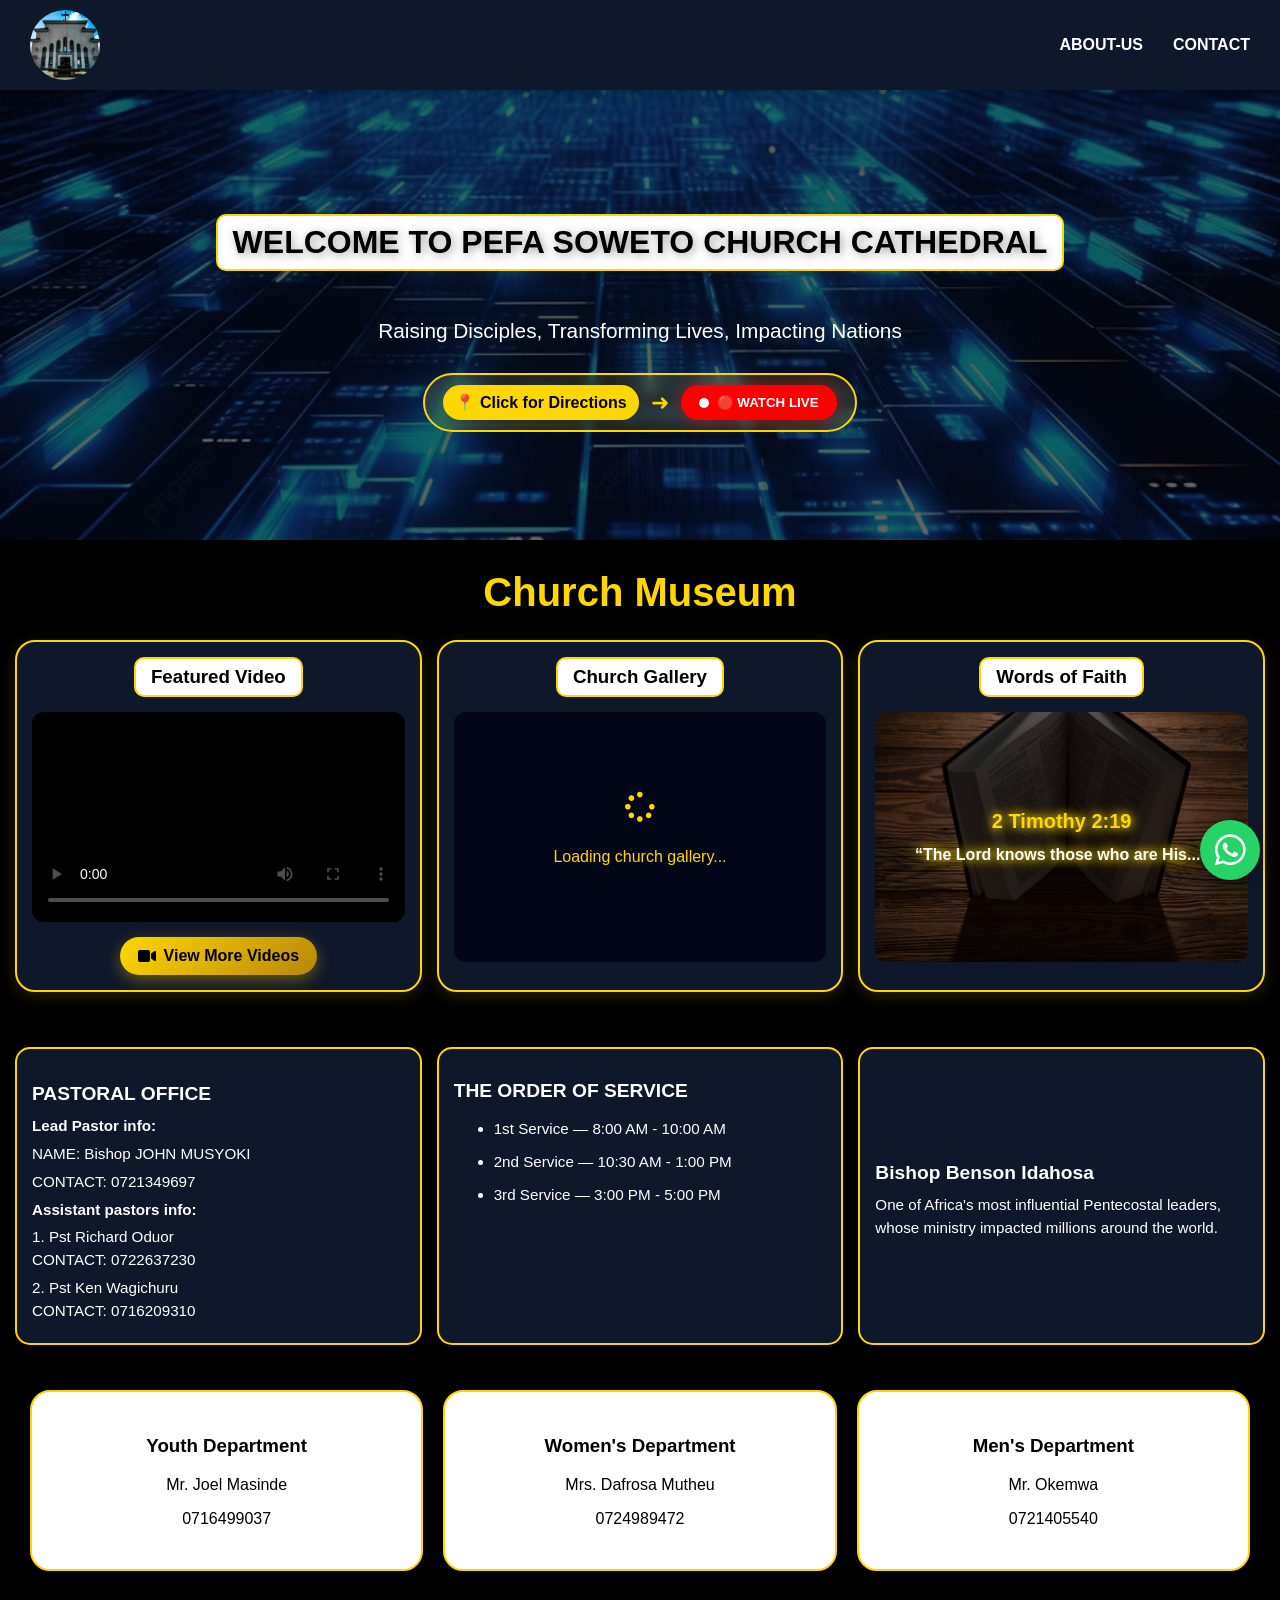
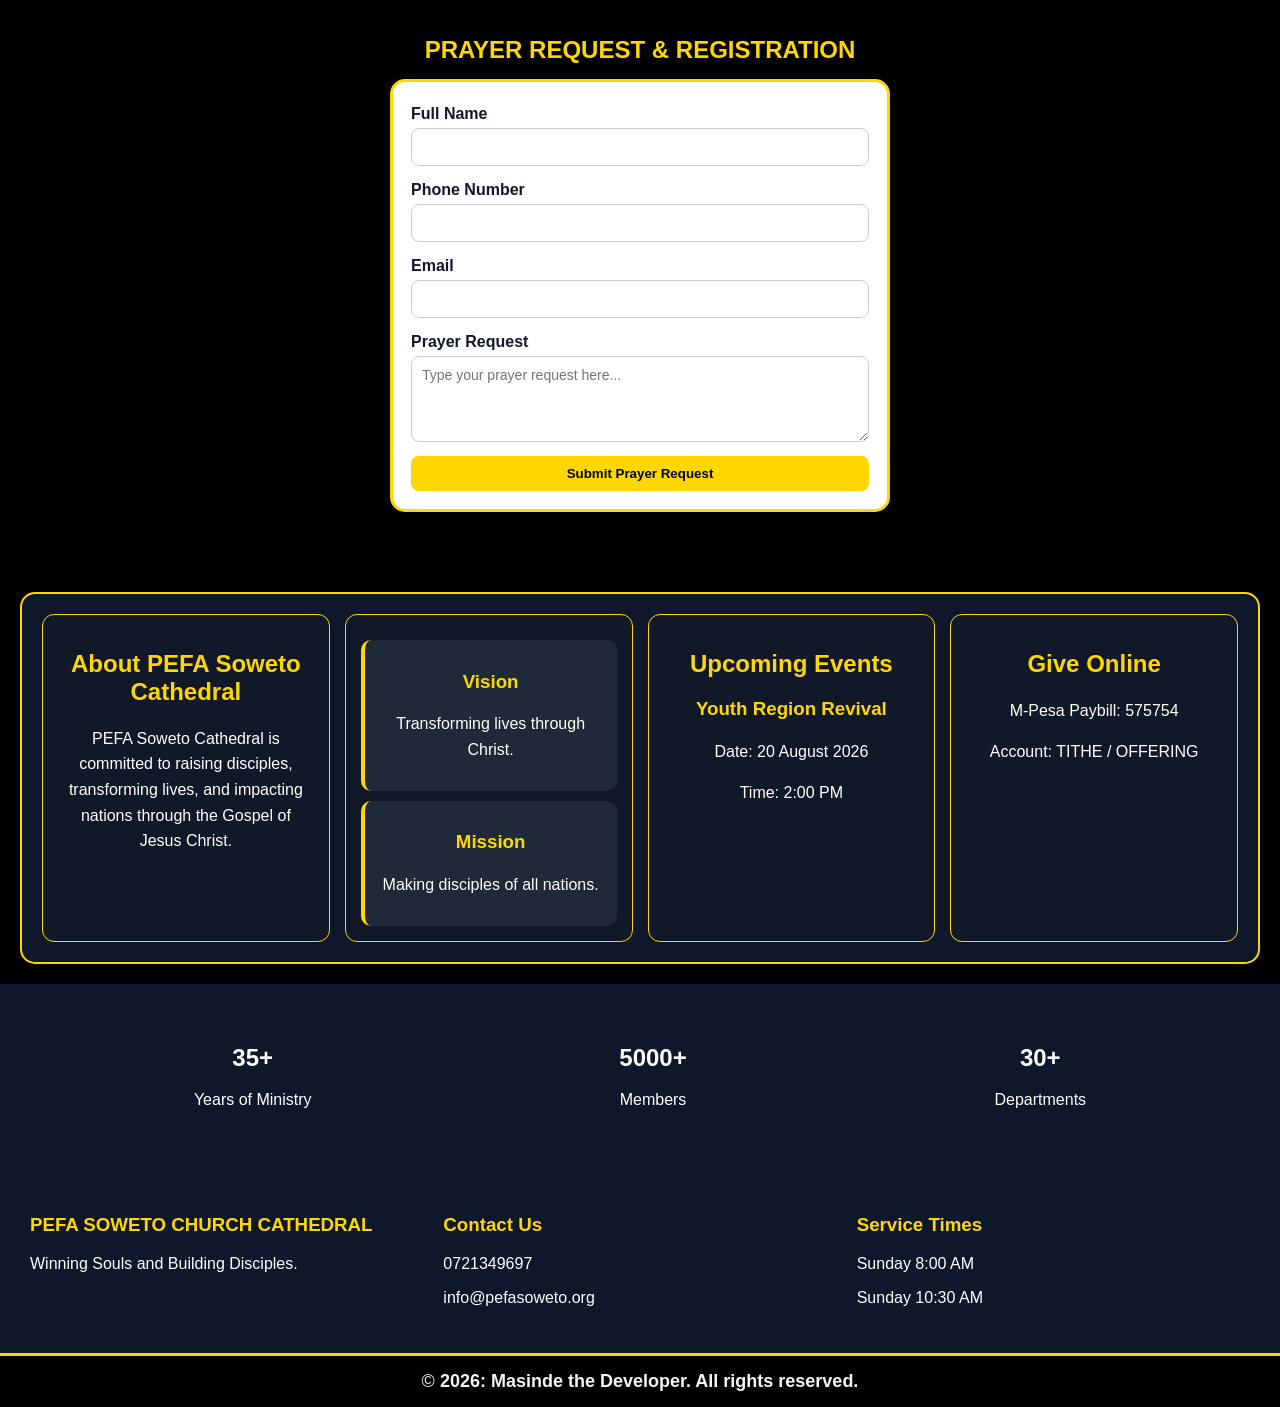
==== commit f6480ff9: "commit changes" ====
--- a/supabasebackend/index.html
+++ b/supabasebackend/index.html
@@ -6,7 +6,16 @@
 
     <title>PEFA CATHEDRAL SOWETO CHURCH</title>
 
-    <!-- FONT AWESOME -->
+    <!-- =====================================================
+         FAVICON
+    ====================================================== -->
+
+    <link rel="icon" type="image/jpeg" href="./CHURCH.jpg" />
+
+    <!-- =====================================================
+         FONT AWESOME
+    ====================================================== -->
+
     <link
       rel="stylesheet"
       href="https://cdnjs.cloudflare.com/ajax/libs/font-awesome/6.5.1/css/all.min.css"
@@ -14,8 +23,8 @@
 
     <style>
       /* =====================================================
-           GENERAL
-        ===================================================== */
+         GENERAL
+      ===================================================== */
 
       html {
         scroll-behavior: smooth;
@@ -30,11 +39,17 @@
         padding: 0;
         background-color: black;
         font-family: Arial, sans-serif;
+        overflow-x: hidden;
+      }
+
+      img,
+      video {
+        max-width: 100%;
       }
 
       /* =====================================================
-           NAVIGATION
-        ===================================================== */
+         NAVIGATION
+      ===================================================== */
 
       .nav-bar {
         position: sticky;
@@ -59,6 +74,8 @@
         border-radius: 50%;
 
         object-fit: cover;
+
+        display: block;
       }
 
       .nav-bar ul {
@@ -94,11 +111,13 @@
         color: white;
 
         cursor: pointer;
+
+        user-select: none;
       }
 
       /* =====================================================
-           HERO
-        ===================================================== */
+         HERO
+      ===================================================== */
 
       .hero {
         min-height: 50vh;
@@ -159,8 +178,8 @@
       }
 
       /* =====================================================
-           HERO BUTTONS
-        ===================================================== */
+         HERO BUTTONS
+      ===================================================== */
 
       #BUTTON-CONTAINER {
         display: flex;
@@ -283,7 +302,7 @@
 
         height: 10px;
 
-        background: red;
+        background: white;
 
         border-radius: 50%;
 
@@ -313,8 +332,8 @@
       }
 
       /* =====================================================
-           CHURCH MUSEUM
-        ===================================================== */
+         CHURCH MUSEUM
+      ===================================================== */
 
       .church-museum {
         width: 100%;
@@ -332,16 +351,6 @@
         margin: 10px 0 25px;
       }
 
-      /*
-         * THE THREE MUSEUM CARDS
-         *
-         * VIDEO
-         * GALLERY
-         * VERSE
-         *
-         * ALL THREE ARE IN ONE ROW.
-         */
-
       .museum-container {
         width: 100%;
 
@@ -359,8 +368,8 @@
       }
 
       /* =====================================================
-           MUSEUM CARD
-        ===================================================== */
+         MUSEUM CARD
+      ===================================================== */
 
       .museum-card {
         min-width: 0;
@@ -399,8 +408,8 @@
       }
 
       /* =====================================================
-           VIDEO CARD
-        ===================================================== */
+         VIDEO CARD
+      ===================================================== */
 
       .video-card {
         display: flex;
@@ -426,6 +435,8 @@
         border-radius: 12px;
 
         overflow: hidden;
+
+        position: relative;
       }
 
       .museum-video-wrapper video {
@@ -434,6 +445,44 @@
         height: 100%;
 
         object-fit: contain;
+
+        background: black;
+
+        display: block;
+      }
+
+      .video-fallback {
+        position: absolute;
+
+        inset: 0;
+
+        display: none;
+
+        align-items: center;
+
+        justify-content: center;
+
+        flex-direction: column;
+
+        text-align: center;
+
+        color: gold;
+
+        padding: 20px;
+
+        background: #020617;
+      }
+
+      .video-fallback i {
+        font-size: 35px;
+
+        margin-bottom: 10px;
+      }
+
+      .video-fallback p {
+        margin: 5px 0;
+
+        color: white;
       }
 
       .museum-button {
@@ -471,8 +520,8 @@
       }
 
       /* =====================================================
-           SUPABASE GALLERY
-        ===================================================== */
+         SUPABASE GALLERY
+      ===================================================== */
 
       .gallery-card {
         display: flex;
@@ -500,8 +549,6 @@
         justify-content: center;
       }
 
-      /* LOADER */
-
       .museum-loader {
         width: 100%;
 
@@ -518,6 +565,8 @@
         text-align: center;
 
         color: gold;
+
+        padding: 20px;
       }
 
       .museum-loader i {
@@ -526,8 +575,6 @@
         margin-bottom: 10px;
       }
 
-      /* EMPTY MESSAGE */
-
       .museum-empty {
         color: gold;
 
@@ -537,8 +584,6 @@
 
         padding: 20px;
       }
-
-      /* SUPABASE IMAGES */
 
       .museum-gallery img {
         width: 100%;
@@ -567,8 +612,8 @@
       }
 
       /* =====================================================
-           BIBLE VERSE
-        ===================================================== */
+         BIBLE VERSE
+      ===================================================== */
 
       .verse-card {
         display: flex;
@@ -643,8 +688,8 @@
       }
 
       /* =====================================================
-           MAIN INFORMATION CARDS
-        ===================================================== */
+         MAIN INFORMATION CARDS
+      ===================================================== */
 
       .card-container {
         display: grid;
@@ -712,11 +757,13 @@
         object-fit: cover;
 
         border-radius: 10px;
+
+        flex-shrink: 0;
       }
 
       /* =====================================================
-           LEADERS
-        ===================================================== */
+         LEADERS
+      ===================================================== */
 
       .leaders {
         display: grid;
@@ -755,8 +802,8 @@
       }
 
       /* =====================================================
-           PRAYER REQUEST
-        ===================================================== */
+         PRAYER REQUEST
+      ===================================================== */
 
       .request-p {
         padding: 25px 10px;
@@ -815,6 +862,17 @@
         border-radius: 8px;
 
         font-size: 14px;
+
+        font-family: Arial, sans-serif;
+      }
+
+      .request-p input:focus,
+      .request-p textarea:focus {
+        outline: none;
+
+        border-color: gold;
+
+        box-shadow: 0 0 5px rgba(255, 215, 0, 0.5);
       }
 
       .request-p textarea {
@@ -847,19 +905,29 @@
         transform: translateY(-2px);
       }
 
+      .request-p button:disabled {
+        opacity: 0.6;
+
+        cursor: not-allowed;
+
+        transform: none;
+      }
+
       #successMessage {
-        color: lime;
-
         text-align: center;
 
         margin-top: 15px;
 
         font-weight: bold;
+
+        min-height: 20px;
+
+        padding: 0 10px;
       }
 
       /* =====================================================
-           ABOUT / VISION / MISSION / EVENTS / GIVING
-        ===================================================== */
+         ABOUT / VISION / MISSION / EVENTS / GIVING
+      ===================================================== */
 
       #ABOUT-VISSION-MISSION-EVENTS-GIVING-CONTAINER {
         display: grid;
@@ -918,8 +986,8 @@
       }
 
       /* =====================================================
-           STATS
-        ===================================================== */
+         STATS
+      ===================================================== */
 
       .stats {
         display: flex;
@@ -936,8 +1004,8 @@
       }
 
       /* =====================================================
-           FOOTER
-        ===================================================== */
+         FOOTER
+      ===================================================== */
 
       .footer {
         background: #0f172a;
@@ -988,8 +1056,8 @@
       }
 
       /* =====================================================
-           WHATSAPP
-        ===================================================== */
+         WHATSAPP
+      ===================================================== */
 
       .whatsapp-float {
         position: fixed;
@@ -1040,8 +1108,8 @@
       }
 
       /* =====================================================
-           TABLET
-        ===================================================== */
+         TABLET
+      ===================================================== */
 
       @media (max-width: 900px) {
         .museum-container {
@@ -1068,10 +1136,20 @@
       }
 
       /* =====================================================
-           MOBILE
-        ===================================================== */
+         MOBILE
+      ===================================================== */
 
       @media (max-width: 768px) {
+        .nav-bar {
+          padding: 8px 15px;
+        }
+
+        .logo img {
+          width: 60px;
+
+          height: 60px;
+        }
+
         .hamburger {
           display: block;
         }
@@ -1083,7 +1161,7 @@
 
           position: absolute;
 
-          top: 80px;
+          top: 76px;
 
           right: 10px;
 
@@ -1102,17 +1180,46 @@
           display: flex;
         }
 
+        .nav-bar ul li {
+          padding: 5px 0;
+        }
+
+        .hero {
+          min-height: 60vh;
+
+          padding: 15px;
+        }
+
         .hero-content h1 {
           font-size: 1.5rem;
+
+          max-width: 95%;
         }
 
         .hero-content p {
           font-size: 1rem;
         }
 
-        /*
-             * MOBILE MUSEUM
-             */
+        #BUTTON-CONTAINER {
+          padding: 5px;
+        }
+
+        .action-pill {
+          width: 100%;
+
+          border-radius: 20px;
+
+          padding: 10px;
+        }
+
+        .location,
+        .watch-live-btn {
+          width: 100%;
+        }
+
+        .arrow {
+          display: none;
+        }
 
         .museum-container {
           grid-template-columns: 1fr;
@@ -1122,10 +1229,25 @@
           font-size: 2rem;
         }
 
+        .museum-card {
+          min-height: auto;
+        }
+
+        .museum-video-wrapper {
+          height: 220px;
+        }
+
+        .museum-gallery,
+        .verse-slider {
+          height: 250px;
+        }
+
         .stats {
           flex-direction: column;
 
           gap: 20px;
+
+          padding: 30px 15px;
         }
 
         .leaders {
@@ -1135,11 +1257,7 @@
         }
 
         .request-p form {
-          max-width: 90%;
-        }
-
-        .action-pill {
-          border-radius: 20px;
+          max-width: 95%;
         }
 
         .whatsapp-float {
@@ -1152,6 +1270,43 @@
           bottom: 15px;
 
           right: 15px;
+        }
+
+        #ABOUT-VISSION-MISSION-EVENTS-GIVING-CONTAINER {
+          margin: 15px;
+
+          padding: 15px;
+        }
+      }
+
+      /* =====================================================
+         SMALL MOBILE
+      ===================================================== */
+
+      @media (max-width: 400px) {
+        .hero-content h1 {
+          font-size: 1.25rem;
+        }
+
+        .hero-content p {
+          font-size: 0.9rem;
+        }
+
+        .museum-video-wrapper {
+          height: 190px;
+        }
+
+        .museum-gallery,
+        .verse-slider {
+          height: 220px;
+        }
+
+        .museum-verse {
+          font-size: 1rem;
+        }
+
+        .museum-verse span {
+          font-size: 0.85rem;
         }
       }
     </style>
@@ -1166,7 +1321,9 @@
       href="https://wa.me/254716499037"
       class="whatsapp-float"
       target="_blank"
+      rel="noopener noreferrer"
       title="Chat With Us"
+      aria-label="Chat With Us on WhatsApp"
     >
       <i class="fab fa-whatsapp"></i>
     </a>
@@ -1177,10 +1334,22 @@
 
     <nav class="nav-bar">
       <div class="logo">
-        <img src="./CHURCH.jpg" alt="Church Logo" />
+        <img
+          src="./CHURCH.jpg"
+          alt="PEFA Soweto Cathedral Church Logo"
+          onerror="this.style.display = 'none'"
+        />
       </div>
 
-      <div class="hamburger" onclick="toggleMenu()">☰</div>
+      <div
+        class="hamburger"
+        onclick="toggleMenu()"
+        aria-label="Open navigation menu"
+        role="button"
+        tabindex="0"
+      >
+        ☰
+      </div>
 
       <ul id="nav-links">
         <li>
@@ -1209,6 +1378,7 @@
               <a
                 href="https://maps.google.com/?q=PEFA+Soweto+Cathedral+Lower+Savannah"
                 target="_blank"
+                rel="noopener noreferrer"
                 class="location"
               >
                 📍 Click for Directions
@@ -1219,6 +1389,7 @@
               <a
                 href="https://youtu.be/YnbruFgEyaQ?si=jOdIpraK2p4IWxXU"
                 target="_blank"
+                rel="noopener noreferrer"
                 class="watch-link"
               >
                 <button type="button" class="watch-live-btn">
@@ -1241,15 +1412,35 @@
       <h2 class="museum-title">Church Museum</h2>
 
       <div class="museum-container">
-        <!-- ================= VIDEO ================= -->
+        <!-- =================================================
+             FEATURED VIDEO
+        ================================================= -->
 
         <div class="museum-card video-card">
           <h3>Featured Video</h3>
 
           <div class="museum-video-wrapper">
-            <video id="featuredVideo" controls>
-              <p>Your browser does not support video.</p>
+            <video
+              id="featuredVideo"
+              controls
+              preload="metadata"
+              playsinline
+              poster="./Masinde-Interview@INCEPTOR.mp4"
+            >
+              <source src="./Masinde-Interview@INCEPTOR.mp4" type="video/mp4" />
+
+              Your browser does not support HTML5 video.
             </video>
+
+            <!-- VIDEO FALLBACK -->
+
+            <div id="videoFallback" class="video-fallback">
+              <i class="fas fa-video-slash"></i>
+
+              <strong> Featured video unavailable </strong>
+
+              <p>Please try again later.</p>
+            </div>
           </div>
 
           <a href="./videos.html" class="museum-button">
@@ -1259,7 +1450,9 @@
           </a>
         </div>
 
-        <!-- ================= GALLERY ================= -->
+        <!-- =================================================
+             GALLERY
+        ================================================= -->
 
         <div class="museum-card gallery-card">
           <h3>Church Gallery</h3>
@@ -1273,7 +1466,9 @@
           </div>
         </div>
 
-        <!-- ================= VERSE ================= -->
+        <!-- =================================================
+             VERSE
+        ================================================= -->
 
         <div class="museum-card verse-card">
           <h3>Words of Faith</h3>
@@ -1380,7 +1575,11 @@
       <!-- BISHOP -->
 
       <div class="bishop-section">
-        <img src="./IDAHOSA.jpg" alt="Bishop" />
+        <img
+          src="./IDAHOSA.jpg"
+          alt="Bishop Benson Idahosa"
+          onerror="this.style.display = 'none'"
+        />
 
         <div class="bishop-info">
           <h2>Bishop Benson Idahosa</h2>
@@ -1430,32 +1629,35 @@
     <section class="request-p">
       <h4>PRAYER REQUEST & REGISTRATION</h4>
 
-      <form id="prayerForm">
+      <form id="prayerForm" novalidate>
         <label for="name"> Full Name </label>
 
-        <input type="text" id="name" required />
+        <input type="text" id="name" name="name" autocomplete="name" required />
 
         <label for="phone"> Phone Number </label>
 
-        <input type="tel" id="phone" required />
+        <input type="tel" id="phone" name="phone" autocomplete="tel" required />
 
         <label for="email"> Email </label>
 
-        <input type="email" id="email" />
+        <input type="email" id="email" name="email" autocomplete="email" />
 
         <label for="request"> Prayer Request </label>
 
         <textarea
           id="request"
+          name="request"
           rows="4"
           placeholder="Type your prayer request here..."
           required
         ></textarea>
 
-        <button type="submit">Submit Prayer Request</button>
+        <button type="submit" id="prayerSubmitButton">
+          Submit Prayer Request
+        </button>
       </form>
 
-      <div id="successMessage"></div>
+      <div id="successMessage" role="status" aria-live="polite"></div>
     </section>
 
     <!-- =====================================================
@@ -1563,8 +1765,21 @@
 
     <div id="copy">
       &copy;
+
       <b> 2026: Masinde the Developer. All rights reserved. </b>
     </div>
+
+    <!-- =====================================================
+         SUPABASE CDN
+    ===================================================== -->
+
+    <script src="https://cdn.jsdelivr.net/npm/@supabase/supabase-js"></script>
+
+    <!-- =====================================================
+         YOUR SUPABASE CONFIGURATION
+    ===================================================== -->
+
+    <script src="./supabase.js"></script>
 
     <!-- =====================================================
          HAMBURGER JAVASCRIPT
@@ -1572,58 +1787,121 @@
 
     <script>
       function toggleMenu() {
-        document.getElementById("nav-links").classList.toggle("show");
-      }
+        const navLinks = document.getElementById("nav-links");
+
+        if (navLinks) {
+          navLinks.classList.toggle("show");
+        }
+      }
+
+      /*
+       * Allow keyboard users to open the mobile menu.
+       */
+      document.addEventListener("keydown", function (event) {
+        const hamburger = document.querySelector(".hamburger");
+
+        if (event.key === "Enter" && document.activeElement === hamburger) {
+          toggleMenu();
+        }
+      });
+
+      /*
+       * Close mobile menu after clicking a link.
+       */
+      document.addEventListener("click", function (event) {
+        const navLinks = document.getElementById("nav-links");
+
+        if (navLinks && event.target.closest("#nav-links a")) {
+          navLinks.classList.remove("show");
+        }
+      });
     </script>
 
     <!-- =====================================================
-         SUPABASE
+         FEATURED VIDEO PROTECTION
     ===================================================== -->
 
-    <script src="https://cdn.jsdelivr.net/npm/@supabase/supabase-js"></script>
-
-    <script src="./supabase.js"></script>
+    <script>
+      document.addEventListener("DOMContentLoaded", function () {
+        const video = document.getElementById("featuredVideo");
+
+        const fallback = document.getElementById("videoFallback");
+
+        if (!video || !fallback) {
+          return;
+        }
+
+        /*
+         * If the video file cannot load,
+         * show a friendly fallback instead
+         * of leaving a broken player.
+         */
+
+        video.addEventListener("error", function () {
+          video.style.display = "none";
+
+          fallback.style.display = "flex";
+        });
+
+        /*
+         * Hide fallback if the video successfully
+         * loads.
+         */
+
+        video.addEventListener("loadeddata", function () {
+          video.style.display = "block";
+
+          fallback.style.display = "none";
+        });
+      });
+    </script>
 
     <!-- =====================================================
-         SUPABASE MUSEUM GALLERY LOADER
-         
-         IMPORTANT:
-         Images are inside:
-
-         church-media
-              └── photos
-                    ├── image1.jpg
-                    ├── image2.jpg
-                    └── ...
+         SUPABASE MUSEUM GALLERY
     ===================================================== -->
 
     <script>
       async function loadMuseumGallery() {
         const gallery = document.getElementById("museumGallery");
 
-        /* LOADING MESSAGE */
+        if (!gallery) {
+          return;
+        }
+
+        /*
+         * Initial loading state.
+         */
 
         gallery.innerHTML = `
-
-                <div class="museum-loader">
-
-                    <i
-                        class="fas fa-spinner fa-spin"
-                    ></i>
-
-                    <p>
-                        Loading church gallery...
-                    </p>
-
-                </div>
-
-            `;
+          <div class="museum-loader">
+            <i class="fas fa-spinner fa-spin"></i>
+
+            <p>
+              Loading church gallery...
+            </p>
+          </div>
+        `;
+
+        /*
+         * Check that Supabase was successfully
+         * initialized by supabase.js.
+         */
+
+        if (typeof supabaseClient === "undefined" || !supabaseClient) {
+          console.error("Supabase client is unavailable.");
+
+          gallery.innerHTML = `
+            <div class="museum-empty">
+              Gallery temporarily unavailable.
+              <br><br>
+              Please try again later.
+            </div>
+          `;
+
+          return;
+        }
 
         try {
-          /* ==========================================
-                   READ THE PHOTOS FOLDER
-                ========================================== */
-
           const { data, error } = await supabaseClient.storage
             .from("church-media")
             .list("photos", {
@@ -1635,36 +1913,42 @@
               },
             });
 
-          /* SUPABASE ERROR */
-
           if (error) {
             console.error("Supabase gallery error:", error);
 
             gallery.innerHTML = `
-
-                        <div class="museum-empty">
-
-                            Unable to load gallery.
-
-                            <br><br>
-
-                            ${error.message}
-
-                        </div>
-
-                    `;
+              <div class="museum-empty">
+
+                Gallery temporarily unavailable.
+
+                <br><br>
+
+                Please try again later.
+
+              </div>
+            `;
 
             return;
           }
 
           console.log("Files inside photos:", data);
 
-          /* ==========================================
-                   FIND IMAGE FILES
-                ========================================== */
+          if (!Array.isArray(data)) {
+            gallery.innerHTML = `
+              <div class="museum-empty">
+                No gallery images available.
+              </div>
+            `;
+
+            return;
+          }
+
+          /*
+           * Only accept actual image files.
+           */
 
           const imageFiles = data.filter((file) => {
-            if (!file.id) {
+            if (!file || !file.name || !file.id) {
               return false;
             }
 
@@ -1679,70 +1963,102 @@
             );
           });
 
-          /* ==========================================
-                   NO IMAGES
-                ========================================== */
-
           if (imageFiles.length === 0) {
             gallery.innerHTML = `
-
-                        <div class="museum-empty">
-
-                            No gallery images found
-                            inside the photos folder.
-
-                        </div>
-
-                    `;
+              <div class="museum-empty">
+
+                No gallery images found
+                inside the photos folder.
+
+              </div>
+            `;
 
             return;
           }
 
-          /* CLEAR LOADER */
+          /*
+           * Clear loading message.
+           */
 
           gallery.innerHTML = "";
 
-          /* ==========================================
-                   CREATE IMAGE ELEMENTS
-                ========================================== */
+          /*
+           * Create images.
+           */
 
           imageFiles.forEach((file, index) => {
-            /*
-             * CORRECT SUPABASE PATH
-             *
-             * church-media/photos/file.jpg
-             */
-
-            const filePath = `photos/${file.name}`;
-
-            const { data: urlData } = supabaseClient.storage
-              .from("church-media")
-              .getPublicUrl(filePath);
-
-            const image = document.createElement("img");
-
-            image.src = urlData.publicUrl;
-
-            image.alt = "PEFA Soweto Church Gallery";
-
-            if (index === 0) {
-              image.classList.add("active");
+            try {
+              const filePath = `photos/${file.name}`;
+
+              const { data: urlData } = supabaseClient.storage
+                .from("church-media")
+                .getPublicUrl(filePath);
+
+              if (!urlData || !urlData.publicUrl) {
+                return;
+              }
+
+              const image = document.createElement("img");
+
+              image.src = urlData.publicUrl;
+
+              image.alt = "PEFA Soweto Church Gallery";
+
+              image.loading = "lazy";
+
+              /*
+               * Prevent one broken image
+               * from damaging the gallery.
+               */
+
+              image.onerror = function () {
+                console.warn("Gallery image failed:", file.name);
+
+                image.remove();
+
+                /*
+                 * If all images fail,
+                 * display fallback.
+                 */
+
+                const remaining = gallery.querySelectorAll("img");
+
+                if (remaining.length === 0) {
+                  gallery.innerHTML = `
+                        <div class="museum-empty">
+                          Gallery images are
+                          temporarily unavailable.
+                        </div>
+                      `;
+                }
+              };
+
+              if (index === 0) {
+                image.classList.add("active");
+              }
+
+              gallery.appendChild(image);
+            } catch (imageError) {
+              console.error("Gallery image error:", imageError);
             }
-
-            gallery.appendChild(image);
           });
 
-          /* ==========================================
-                   GALLERY SLIDER
-                ========================================== */
+          /*
+           * Start gallery slider only after
+           * images have been created.
+           */
 
           const images = gallery.querySelectorAll("img");
 
           let currentImage = 0;
 
           if (images.length > 1) {
-            setInterval(() => {
-              images[currentImage].classList.remove("active");
+            setInterval(function () {
+              if (!document.body.contains(gallery)) {
+                return;
+              }
+
+              images[currentImage]?.classList.remove("active");
 
               currentImage++;
 
@@ -1750,27 +2066,31 @@
                 currentImage = 0;
               }
 
-              images[currentImage].classList.add("active");
+              images[currentImage]?.classList.add("active");
             }, 4000);
           }
         } catch (error) {
           console.error("Museum loader error:", error);
 
           gallery.innerHTML = `
-
-                    <div class="museum-empty">
-
-                        Gallery loading failed.
-
-                    </div>
-
-                `;
-        }
-      }
-
-      /* START MUSEUM LOADER */
-
-      document.addEventListener("DOMContentLoaded", () => {
+            <div class="museum-empty">
+
+              Gallery loading failed.
+
+              <br><br>
+
+              Please try again later.
+
+            </div>
+          `;
+        }
+      }
+
+      /*
+       * Start gallery after page loads.
+       */
+
+      document.addEventListener("DOMContentLoaded", function () {
         loadMuseumGallery();
       });
     </script>
@@ -1780,98 +2100,226 @@
     ===================================================== -->
 
     <script>
-      const verses = document.querySelectorAll(".museum-verse");
-
-      let currentVerse = 0;
-
-      function showNextVerse() {
-        verses[currentVerse].classList.remove("active");
-
-        currentVerse++;
-
-        if (currentVerse >= verses.length) {
-          currentVerse = 0;
-        }
-
-        verses[currentVerse].classList.add("active");
-      }
-
-      setInterval(showNextVerse, 5000);
+      document.addEventListener("DOMContentLoaded", function () {
+        const verses = document.querySelectorAll(".museum-verse");
+
+        if (!verses || verses.length === 0) {
+          return;
+        }
+
+        let currentVerse = 0;
+
+        function showNextVerse() {
+          if (!verses[currentVerse]) {
+            return;
+          }
+
+          verses[currentVerse].classList.remove("active");
+
+          currentVerse++;
+
+          if (currentVerse >= verses.length) {
+            currentVerse = 0;
+          }
+
+          verses[currentVerse].classList.add("active");
+        }
+
+        setInterval(showNextVerse, 5000);
+      });
     </script>
 
     <!-- =====================================================
          PRAYER REQUEST → SUPABASE
+         RLS-SAFE FRONTEND HANDLING
     ===================================================== -->
 
     <script>
-      document
-        .getElementById("prayerForm")
-        .addEventListener("submit", async (e) => {
+      document.addEventListener("DOMContentLoaded", function () {
+        const prayerForm = document.getElementById("prayerForm");
+
+        const successMessage = document.getElementById("successMessage");
+
+        const submitButton = document.getElementById("prayerSubmitButton");
+
+        if (!prayerForm || !successMessage || !submitButton) {
+          return;
+        }
+
+        /*
+         * Prevent duplicate submissions.
+         */
+
+        let isSubmitting = false;
+
+        prayerForm.addEventListener("submit", async function (e) {
           e.preventDefault();
 
-          const name = document.getElementById("name").value;
-
-          const phone = document.getElementById("phone").value;
-
-          const email = document.getElementById("email").value;
-
-          const request = document.getElementById("request").value;
-
-          const successMessage = document.getElementById("successMessage");
-
-          successMessage.textContent = "Submitting...";
-
-          const { data, error } = await supabaseClient
-            .from("soweto_pefa_prayer_requests")
-            .insert([
-              {
-                name: name,
-
-                phone: phone,
-
-                email: email,
-
-                request: request,
-              },
-            ]);
-
-          if (error) {
-            console.error(error);
-
-            successMessage.textContent = "Failed to submit prayer request.";
-
-            successMessage.style.color = "red";
-
+          /*
+           * Stop double clicks.
+           */
+
+          if (isSubmitting) {
             return;
           }
 
-          successMessage.textContent = "Prayer request submitted successfully!";
-
-          successMessage.style.color = "lime";
-
-          document.getElementById("prayerForm").reset();
-
           /*
-           * OPTIONAL:
-           * Send the same request to WhatsApp
+           * Browser-side validation.
            */
 
-          const churchPhone = "254716499037";
-
-          const message = `
-
-New Prayer Request 🙏
-
-Name: ${name}
-
-Phone: ${phone}
-
-Email: ${email}
-
-Request: ${request}
-
-`;
+          if (!prayerForm.checkValidity()) {
+            prayerForm.reportValidity();
+
+            return;
+          }
+
+          /*
+           * Verify Supabase client.
+           */
+
+          if (typeof supabaseClient === "undefined" || !supabaseClient) {
+            successMessage.style.color = "red";
+
+            successMessage.textContent =
+              "Prayer service is temporarily unavailable. Please try again later.";
+
+            return;
+          }
+
+          /*
+           * Lock form.
+           */
+
+          isSubmitting = true;
+
+          submitButton.disabled = true;
+
+          submitButton.textContent = "Submitting...";
+
+          successMessage.style.color = "#111827";
+
+          successMessage.textContent = "Submitting your prayer request...";
+
+          /*
+           * Read and clean values.
+           */
+
+          const name = document.getElementById("name").value.trim();
+
+          const phone = document.getElementById("phone").value.trim();
+
+          const email = document.getElementById("email").value.trim();
+
+          const request = document.getElementById("request").value.trim();
+
+          /*
+           * Basic safety validation.
+           */
+
+          if (!name || !phone || !request) {
+            successMessage.style.color = "red";
+
+            successMessage.textContent = "Please complete all required fields.";
+
+            isSubmitting = false;
+
+            submitButton.disabled = false;
+
+            submitButton.textContent = "Submit Prayer Request";
+
+            return;
+          }
+
+          try {
+            /*
+             * Submit to Supabase.
+             */
+
+            const { error } = await supabaseClient
+              .from("soweto_pefa_prayer_requests")
+              .insert([
+                {
+                  name: name,
+
+                  phone: phone,
+
+                  email: email,
+
+                  request: request,
+                },
+              ]);
+
+            /*
+             * IMPORTANT:
+             * RLS errors are caught here.
+             */
+
+            if (error) {
+              console.error("SUPABASE PRAYER ERROR");
+
+              console.error("Message:", error.message);
+
+              console.error("Details:", error.details);
+
+              console.error("Hint:", error.hint);
+
+              console.error("Code:", error.code);
+
+              /*
+               * Specific RLS error.
+               */
+
+              if (error.code === "42501") {
+                successMessage.style.color = "red";
+
+                successMessage.textContent =
+                  "Your request could not be submitted at the moment. Please try again later.";
+              } else {
+                successMessage.style.color = "red";
+
+                successMessage.textContent =
+                  "We could not submit your prayer request right now. Please try again later.";
+              }
+
+              return;
+            }
+
+            /*
+             * SUCCESS
+             */
+
+            successMessage.style.color = "green";
+
+            successMessage.textContent =
+              "Prayer request submitted successfully. God bless you.";
+
+            prayerForm.reset();
+          } catch (error) {
+            /*
+             * Network errors,
+             * unexpected errors,
+             * Supabase outages, etc.
+             */
+
+            console.error("Prayer request unexpected error:", error);
+
+            successMessage.style.color = "red";
+
+            successMessage.textContent =
+              "We could not connect to the prayer service. Please try again later.";
+          } finally {
+            /*
+             * Always unlock the button.
+             */
+
+            isSubmitting = false;
+
+            submitButton.disabled = false;
+
+            submitButton.textContent = "Submit Prayer Request";
+          }
         });
+      });
     </script>
   </body>
 </html>
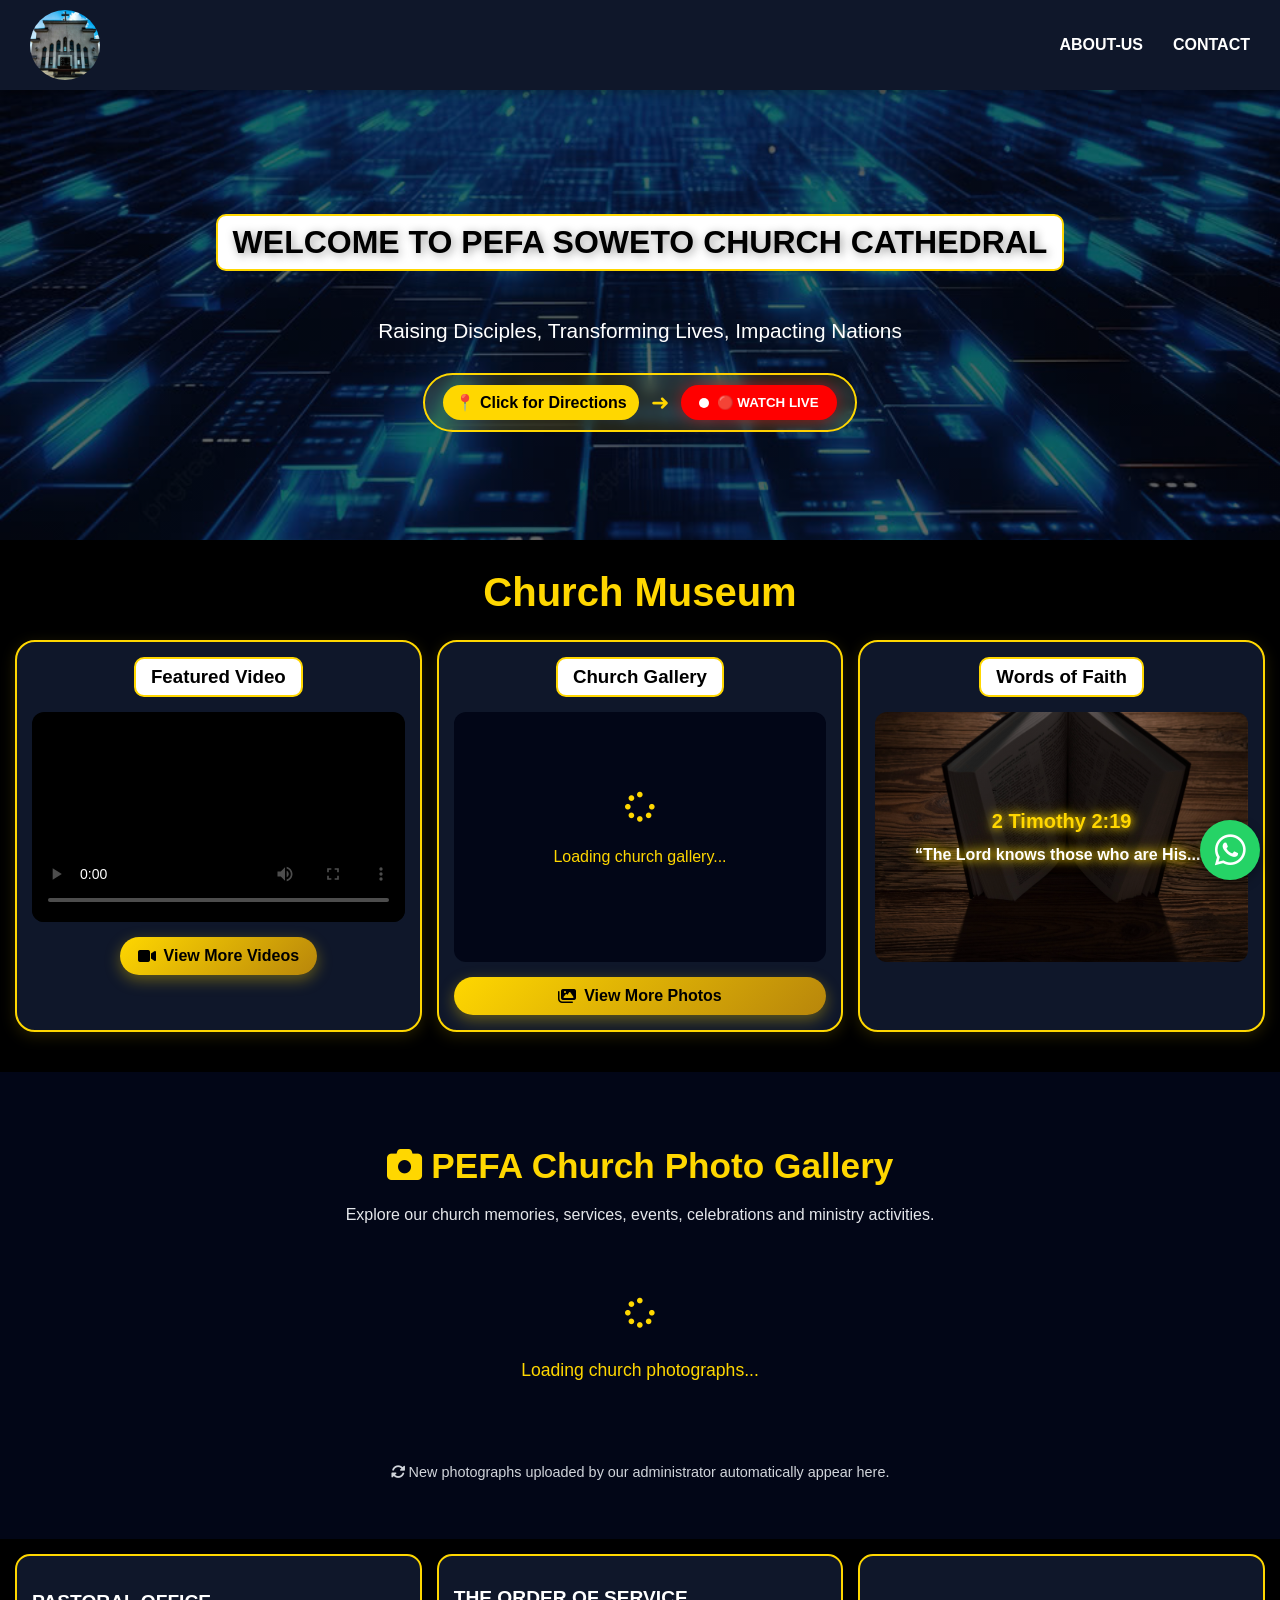
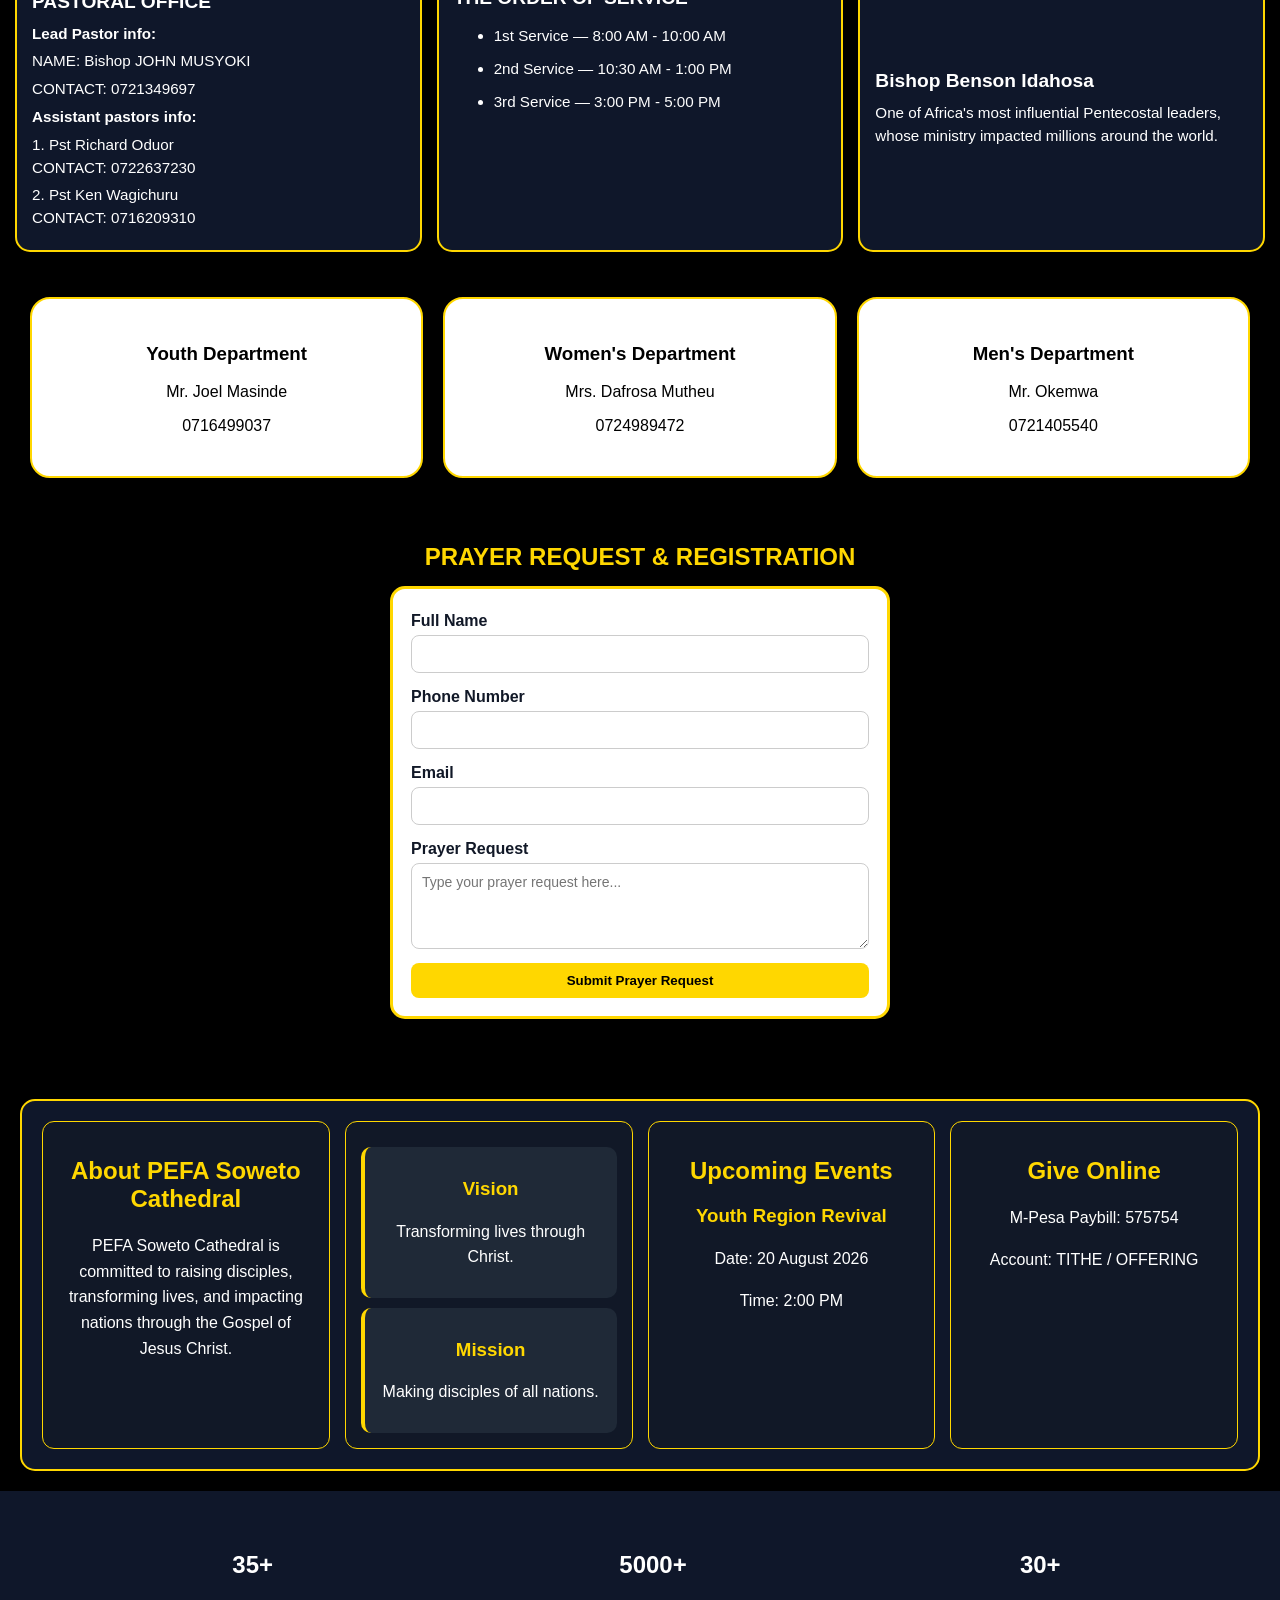
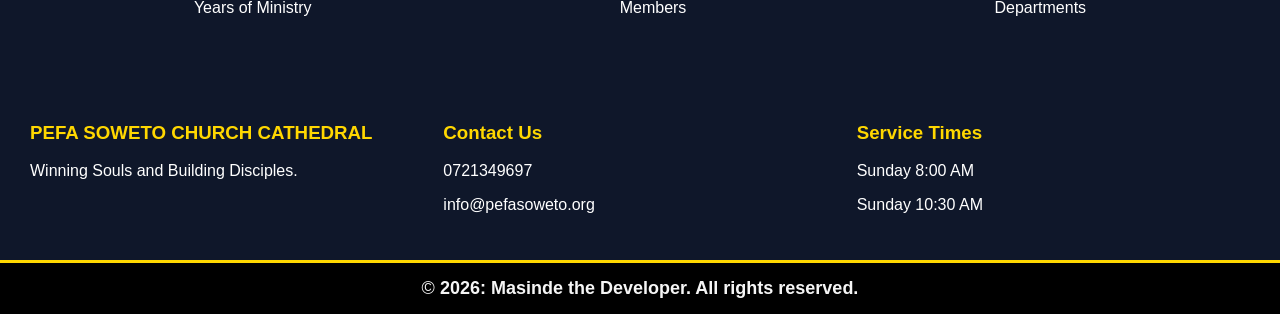
==== commit 28957089: "commit" ====
--- a/supabasebackend/index.html
+++ b/supabasebackend/index.html
@@ -1134,9 +1134,165 @@
           height: 200px;
         }
       }
+         
+      
+/* =====================================================
+   COMPLETE CHURCH PHOTO SESSION
+===================================================== */
+
+.photo-session {
+    padding: 45px 20px;
+    background: #020617;
+    text-align: center;
+    color: white;
+}
+
+.photo-session h2 {
+    color: gold;
+    font-size: 2.2rem;
+    margin-bottom: 15px;
+}
+
+.photo-description {
+    color: #e5e7eb;
+    margin-bottom: 30px;
+    line-height: 1.6;
+}
+
+.photo-session-grid {
+    display: grid;
+    grid-template-columns: repeat(4, minmax(0, 1fr));
+    gap: 15px;
+    max-width: 1400px;
+    margin: auto;
+}
+
+.photo-item {
+    position: relative;
+    height: 250px;
+    overflow: hidden;
+    border: 2px solid gold;
+    border-radius: 15px;
+    background: #0f172a;
+    cursor: pointer;
+}
+
+.photo-item img {
+    width: 100%;
+    height: 100%;
+    object-fit: cover;
+    display: block;
+    transition: transform 0.5s ease;
+}
+
+.photo-item:hover img {
+    transform: scale(1.08);
+}
+
+.photo-overlay {
+    position: absolute;
+    inset: 0;
+    display: flex;
+    align-items: center;
+    justify-content: center;
+    background: rgba(0, 0, 0, 0.25);
+    opacity: 0;
+    transition: opacity 0.3s ease;
+    color: gold;
+    font-size: 2rem;
+}
+
+.photo-item:hover .photo-overlay {
+    opacity: 1;
+}
+
+.photo-session-loading,
+.photo-session-empty {
+    grid-column: 1 / -1;
+    padding: 40px 15px;
+    color: gold;
+    font-size: 1.1rem;
+}
+
+.photo-session-loading i {
+    font-size: 30px;
+    margin-bottom: 15px;
+}
+
+.gallery-update-note {
+    color: #d1d5db;
+    margin-top: 25px;
+    font-size: 0.9rem;
+}
+
+/* =====================================================
+   PHOTO LIGHTBOX
+===================================================== */
+
+.photo-lightbox {
+    display: none;
+    position: fixed;
+    inset: 0;
+    z-index: 10000;
+    background: rgba(0, 0, 0, 0.95);
+    align-items: center;
+    justify-content: center;
+    padding: 30px;
+}
+
+.photo-lightbox.show {
+    display: flex;
+}
+
+.photo-lightbox img {
+    max-width: 95%;
+    max-height: 85vh;
+    object-fit: contain;
+    border: 2px solid gold;
+    border-radius: 10px;
+}
+
+.lightbox-close {
+    position: absolute;
+    top: 15px;
+    right: 25px;
+    color: white;
+    background: transparent;
+    border: none;
+    font-size: 45px;
+    cursor: pointer;
+}
+
+/* =====================================================
+   RESPONSIVE PHOTO SESSION
+===================================================== */
+
+@media (max-width: 900px) {
+    .photo-session-grid {
+        grid-template-columns: repeat(2, minmax(0, 1fr));
+    }
+}
+
+@media (max-width: 500px) {
+    .photo-session {
+        padding: 30px 12px;
+    }
+
+    .photo-session h2 {
+        font-size: 1.6rem;
+    }
+
+    .photo-session-grid {
+        grid-template-columns: 1fr;
+    }
+
+    .photo-item {
+        height: 260px;
+    }
+}
 
       /* =====================================================
-         MOBILE
+         MOBILE RESPONSIVE
       ===================================================== */
 
       @media (max-width: 768px) {
@@ -1453,18 +1609,21 @@
         <!-- =================================================
              GALLERY
         ================================================= -->
-
-        <div class="museum-card gallery-card">
-          <h3>Church Gallery</h3>
-
-          <div id="museumGallery" class="museum-gallery">
-            <div class="museum-loader">
-              <i class="fas fa-spinner fa-spin"></i>
-
-              <p>Loading church gallery...</p>
-            </div>
-          </div>
+           <div class="museum-card gallery-card">
+    <h3>Church Gallery</h3>
+
+    <div id="museumGallery" class="museum-gallery">
+        <div class="museum-loader">
+            <i class="fas fa-spinner fa-spin"></i>
+            <p>Loading church gallery...</p>
         </div>
+    </div>
+
+    <a href="#photo-session" class="museum-button">
+        <i class="fas fa-images"></i>
+        View More Photos
+    </a>
+</div>
 
         <!-- =================================================
              VERSE
@@ -1522,7 +1681,56 @@
         </div>
       </div>
     </section>
-
+ 
+    <!-- =====================================================
+     COMPLETE CHURCH PHOTO SESSION
+====================================================== -->
+
+<section class="photo-session" id="photo-session">
+
+    <h2>
+        <i class="fas fa-camera"></i>
+        PEFA Church Photo Gallery
+    </h2>
+
+    <p class="photo-description">
+        Explore our church memories, services, events,
+        celebrations and ministry activities.
+    </p>
+
+    <div id="photoSessionGallery" class="photo-session-grid">
+
+        <div class="photo-session-loading">
+            <i class="fas fa-spinner fa-spin"></i>
+            <p>Loading church photographs...</p>
+        </div>
+
+    </div>
+
+    <p class="gallery-update-note">
+        <i class="fas fa-sync-alt"></i>
+        New photographs uploaded by our administrator
+        automatically appear here.
+    </p>
+
+</section>
+
+<!-- PHOTO LIGHTBOX -->
+
+<div id="photoLightbox" class="photo-lightbox">
+
+    <button
+        type="button"
+        class="lightbox-close"
+        onclick="closePhotoLightbox()"
+        aria-label="Close photo"
+    >
+        &times;
+    </button>
+
+    <img id="lightboxImage" src="" alt="Church photograph">
+
+</div>
     <!-- =====================================================
          CHURCH INFORMATION
     ===================================================== -->
@@ -2093,7 +2301,195 @@
       document.addEventListener("DOMContentLoaded", function () {
         loadMuseumGallery();
       });
+
+      
     </script>
+         
+<script>
+    // =====================================================
+    // AUTOMATIC SUPABASE PHOTO SESSION
+    // =====================================================
+
+    let photoSessionFiles = [];
+    let photoSessionTimer = null;
+
+    async function loadPhotoSession() {
+
+        const gallery = document.getElementById("photoSessionGallery");
+
+        if (!gallery) return;
+
+        if (typeof supabaseClient === "undefined" || !supabaseClient) {
+            gallery.innerHTML = `
+                <div class="photo-session-empty">
+                    Photo gallery is temporarily unavailable.
+                </div>
+            `;
+            return;
+        }
+
+        try {
+
+            const { data, error } = await supabaseClient.storage
+                .from("church-media")
+                .list("photos", {
+                    limit: 1000,
+                    sortBy: {
+                        column: "created_at",
+                        order: "desc"
+                    }
+                });
+
+            if (error) throw error;
+
+            // Accept image files only.
+            const imageFiles = (data || []).filter(file => {
+
+                if (!file.name || !file.id) return false;
+
+                return /\.(jpg|jpeg|png|webp|gif)$/i.test(file.name);
+
+            });
+
+            // Check whether the gallery has changed.
+            const newSignature = imageFiles
+                .map(file => file.name + file.id)
+                .join("|");
+
+            const oldSignature = photoSessionFiles
+                .map(file => file.name + file.id)
+                .join("|");
+
+            // Avoid rebuilding the gallery unnecessarily.
+            if (newSignature === oldSignature) return;
+
+            photoSessionFiles = imageFiles;
+
+            gallery.innerHTML = "";
+
+            if (imageFiles.length === 0) {
+
+                gallery.innerHTML = `
+                    <div class="photo-session-empty">
+                        <i class="fas fa-images"></i>
+                        <p>No church photographs available yet.</p>
+                    </div>
+                `;
+
+                return;
+            }
+
+            imageFiles.forEach(file => {
+
+                const filePath = `photos/${file.name}`;
+
+                const { data: urlData } = supabaseClient.storage
+                    .from("church-media")
+                    .getPublicUrl(filePath);
+
+                if (!urlData || !urlData.publicUrl) return;
+
+                const photo = document.createElement("div");
+                photo.className = "photo-item";
+
+                const image = document.createElement("img");
+
+                image.src = urlData.publicUrl;
+                image.alt = "PEFA Soweto Cathedral Church photograph";
+                image.loading = "lazy";
+
+                const overlay = document.createElement("div");
+                overlay.className = "photo-overlay";
+
+                overlay.innerHTML = '<i class="fas fa-search-plus"></i>';
+
+                photo.appendChild(image);
+                photo.appendChild(overlay);
+
+                // Open photo in lightbox.
+                photo.addEventListener("click", function () {
+                    openPhotoLightbox(urlData.publicUrl);
+                });
+
+                gallery.appendChild(photo);
+
+            });
+
+        } catch (error) {
+
+            console.error("Photo session loading error:", error);
+
+            gallery.innerHTML = `
+                <div class="photo-session-empty">
+                    Unable to load photographs.
+                    Please try again later.
+                </div>
+            `;
+        }
+    }
+
+    // =====================================================
+    // PHOTO LIGHTBOX
+    // =====================================================
+
+    function openPhotoLightbox(imageUrl) {
+
+        const lightbox = document.getElementById("photoLightbox");
+        const lightboxImage = document.getElementById("lightboxImage");
+
+        if (!lightbox || !lightboxImage) return;
+
+        lightboxImage.src = imageUrl;
+
+        lightbox.classList.add("show");
+
+        document.body.style.overflow = "hidden";
+    }
+
+    function closePhotoLightbox() {
+
+        const lightbox = document.getElementById("photoLightbox");
+
+        if (!lightbox) return;
+
+        lightbox.classList.remove("show");
+
+        document.body.style.overflow = "";
+    }
+
+    // Close lightbox when clicking outside the photo.
+    document.addEventListener("click", function (event) {
+
+        const lightbox = document.getElementById("photoLightbox");
+
+        if (event.target === lightbox) {
+            closePhotoLightbox();
+        }
+
+    });
+
+    // Close lightbox using Escape key.
+    document.addEventListener("keydown", function (event) {
+
+        if (event.key === "Escape") {
+            closePhotoLightbox();
+        }
+
+    });
+
+    // =====================================================
+    // AUTOMATIC GALLERY UPDATES
+    // =====================================================
+
+    document.addEventListener("DOMContentLoaded", function () {
+
+        loadPhotoSession();
+
+        // Check Supabase every 15 seconds for new uploads.
+        photoSessionTimer = setInterval(loadPhotoSession, 15000);
+
+    });
+</script>
 
     <!-- =====================================================
          BIBLE VERSE SLIDER
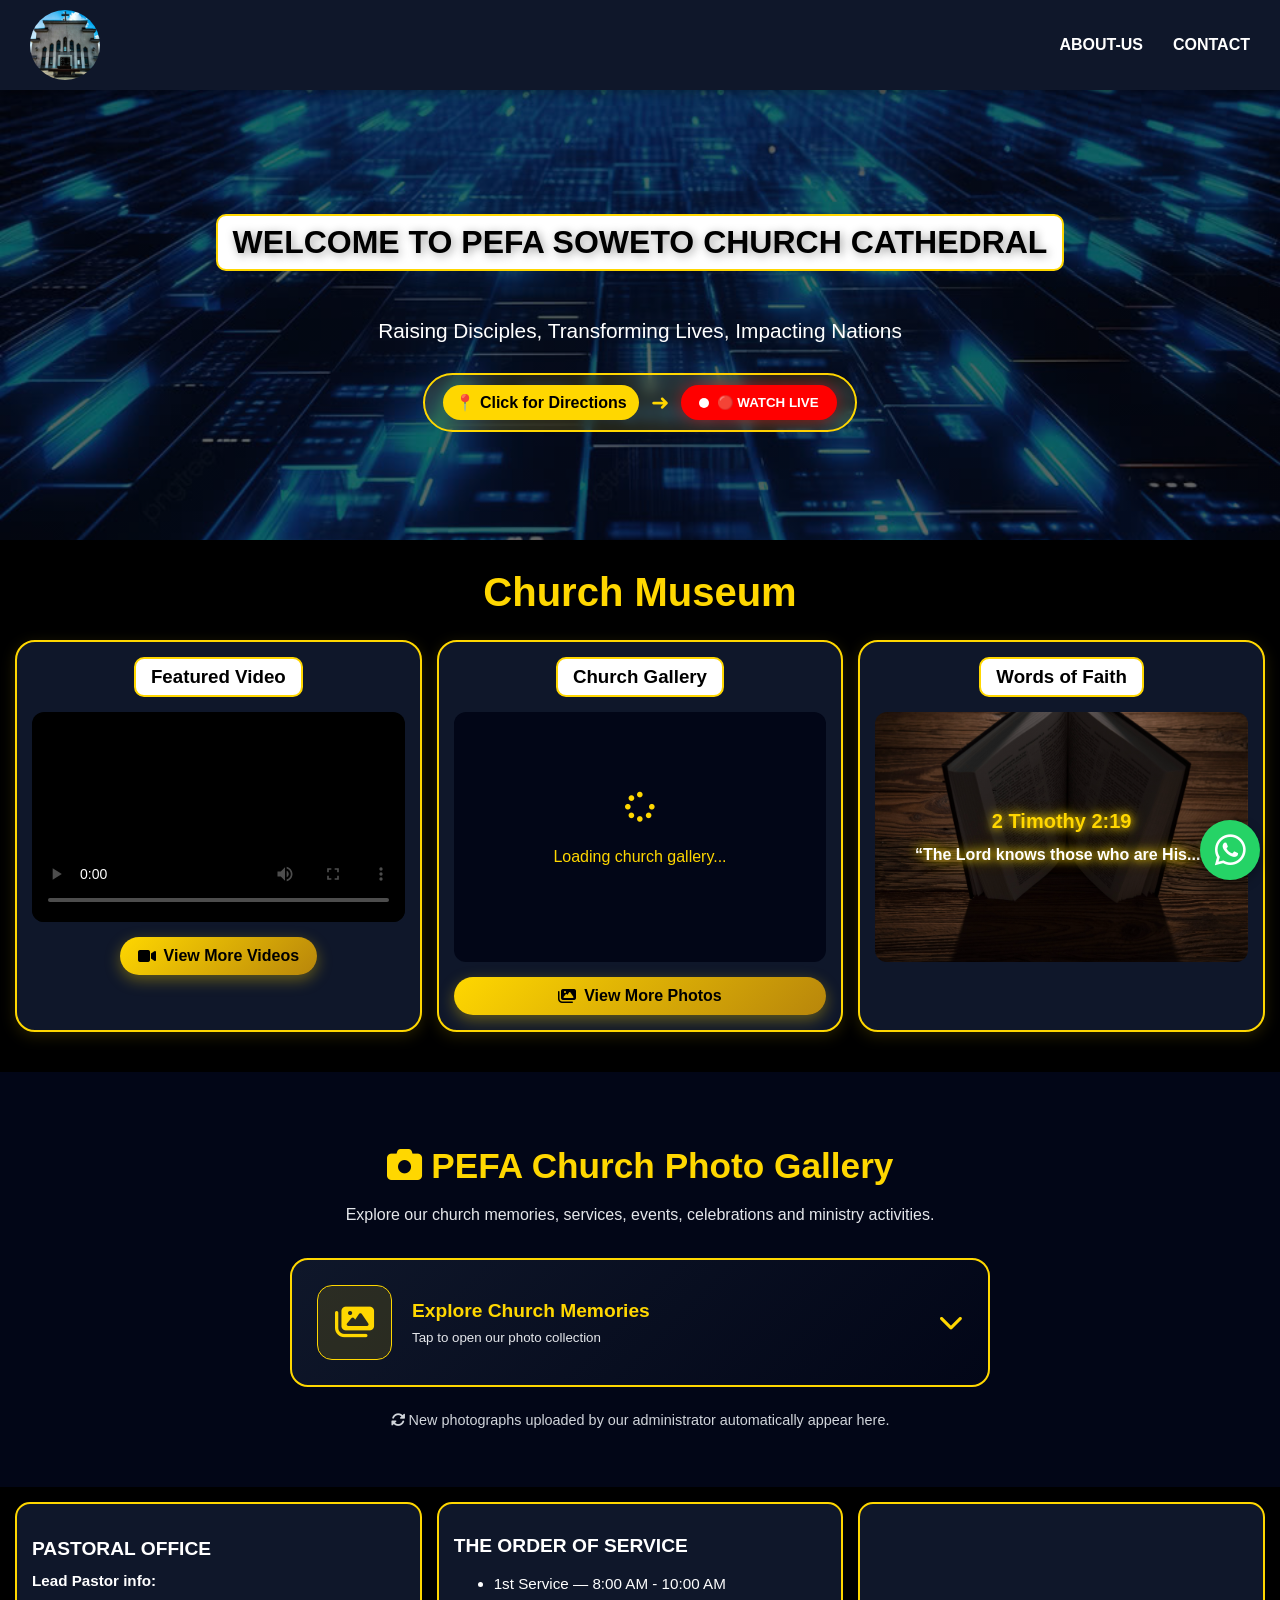
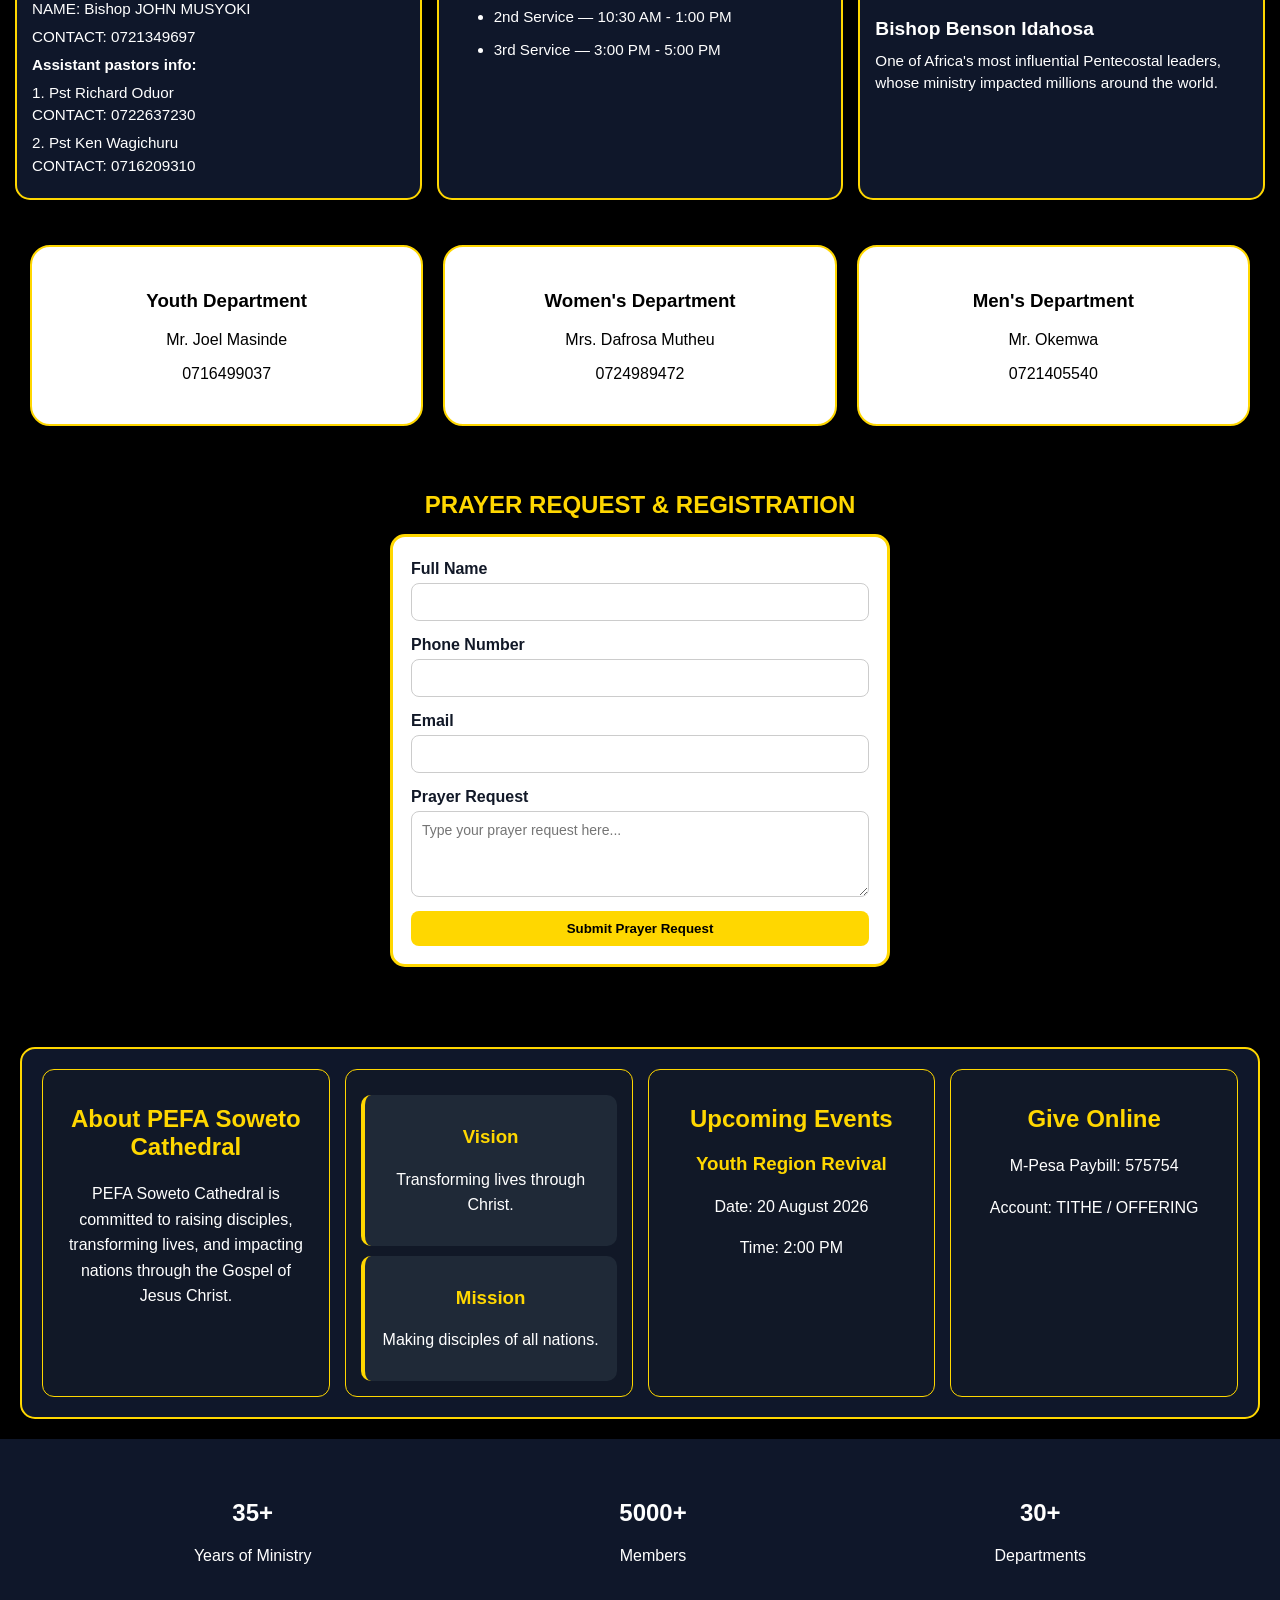
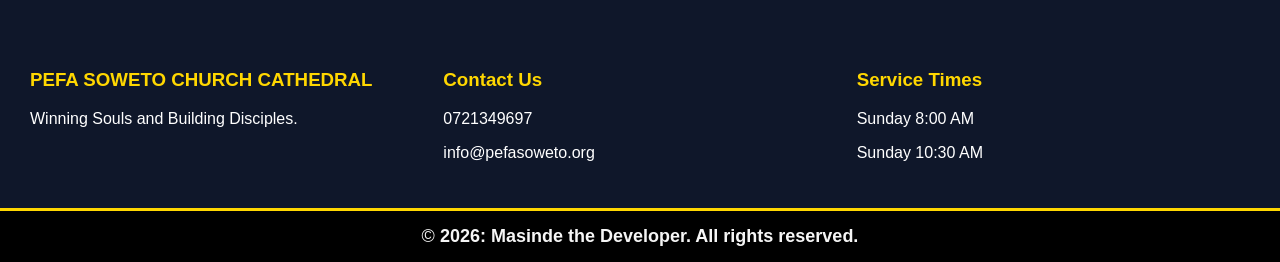
==== commit c5e44768: "commit changes" ====
--- a/supabasebackend/index.html
+++ b/supabasebackend/index.html
@@ -1465,6 +1465,115 @@
           font-size: 0.85rem;
         }
       }
+         /* STYLING OF THE PHOTO AREA */
+         
+/* PHOTO ALBUM COVER */
+
+.photo-album-cover {
+  width: 100%;
+  max-width: 700px;
+  margin: 20px auto;
+  padding: 25px;
+  display: flex;
+  align-items: center;
+  gap: 20px;
+  text-align: left;
+  color: white;
+  background: linear-gradient(135deg, #0f172a, #020617);
+  border: 2px solid gold;
+  border-radius: 18px;
+  cursor: pointer;
+  transition: 0.3s ease;
+}
+
+.photo-album-cover:hover {
+  transform: translateY(-4px);
+  box-shadow: 0 0 25px rgba(255, 215, 0, 0.25);
+}
+
+.album-icon {
+  width: 75px;
+  height: 75px;
+  display: flex;
+  align-items: center;
+  justify-content: center;
+  background: rgba(255, 215, 0, 0.12);
+  border: 1px solid gold;
+  border-radius: 15px;
+  color: gold;
+  font-size: 35px;
+  flex-shrink: 0;
+}
+
+.album-text {
+  flex: 1;
+}
+
+.album-text h3 {
+  margin: 0 0 8px;
+  color: gold;
+  font-size: 1.2rem;
+}
+
+.album-text p {
+  margin: 0;
+  color: #e5e7eb;
+}
+
+.album-arrow {
+  color: gold;
+  font-size: 25px;
+  transition: transform 0.3s ease;
+}
+
+.photo-album-cover.open .album-arrow {
+  transform: rotate(180deg);
+}
+
+/* HIDDEN GALLERY */
+
+.photo-session-grid[hidden] {
+  display: none !important;
+}
+
+.photo-session-grid:not([hidden]) {
+  margin-top: 25px;
+  animation: galleryReveal 0.5s ease;
+}
+
+@keyframes galleryReveal {
+  from {
+    opacity: 0;
+    transform: translateY(15px);
+  }
+
+  to {
+    opacity: 1;
+    transform: translateY(0);
+  }
+}
+
+@media (max-width: 500px) {
+  .photo-album-cover {
+    padding: 15px;
+    gap: 12px;
+  }
+
+  .album-icon {
+    width: 55px;
+    height: 55px;
+    font-size: 25px;
+  }
+
+  .album-text h3 {
+    font-size: 1rem;
+  }
+
+  .album-text p {
+    font-size: 0.85rem;
+  }
+}
+
     </style>
   </head>
 
@@ -1686,34 +1795,61 @@
      COMPLETE CHURCH PHOTO SESSION
 ====================================================== -->
 
+ 
 <section class="photo-session" id="photo-session">
 
-    <h2>
-        <i class="fas fa-camera"></i>
-        PEFA Church Photo Gallery
-    </h2>
-
-    <p class="photo-description">
-        Explore our church memories, services, events,
-        celebrations and ministry activities.
-    </p>
-
-    <div id="photoSessionGallery" class="photo-session-grid">
-
-        <div class="photo-session-loading">
-            <i class="fas fa-spinner fa-spin"></i>
-            <p>Loading church photographs...</p>
-        </div>
-
+  <h2>
+    <i class="fas fa-camera"></i>
+    PEFA Church Photo Gallery
+  </h2>
+
+  <p class="photo-description">
+    Explore our church memories, services, events,
+    celebrations and ministry activities.
+  </p>
+
+  <!-- PHOTO ALBUM COVER -->
+  <button
+    type="button"
+    class="photo-album-cover"
+    id="photoAlbumButton"
+    aria-expanded="false"
+    aria-controls="photoSessionGallery"
+  >
+    <div class="album-icon">
+      <i class="fas fa-images"></i>
     </div>
 
-    <p class="gallery-update-note">
-        <i class="fas fa-sync-alt"></i>
-        New photographs uploaded by our administrator
-        automatically appear here.
-    </p>
+    <div class="album-text">
+      <h3>Explore Church Memories</h3>
+      <p>Tap to open our photo collection</p>
+    </div>
+
+    <span class="album-arrow" id="albumArrow">
+      <i class="fas fa-chevron-down"></i>
+    </span>
+  </button>
+
+  <!-- PHOTOS ARE HIDDEN UNTIL THE ALBUM IS OPENED -->
+  <div
+    id="photoSessionGallery"
+    class="photo-session-grid"
+    hidden
+  >
+    <div class="photo-session-loading">
+      <i class="fas fa-spinner fa-spin"></i>
+      <p>Loading church photographs...</p>
+    </div>
+  </div>
+
+  <p class="gallery-update-note">
+    <i class="fas fa-sync-alt"></i>
+    New photographs uploaded by our administrator
+    automatically appear here.
+  </p>
 
 </section>
+
 
 <!-- PHOTO LIGHTBOX -->
 
@@ -2717,5 +2853,41 @@
         });
       });
     </script>
+    <!-- JAVASCRIPT OF THE NEW PHOTO ARAE. -->
+       
+<script>
+document.addEventListener("DOMContentLoaded", function () {
+
+  const albumButton = document.getElementById("photoAlbumButton");
+  const photoGallery = document.getElementById("photoSessionGallery");
+
+  if (!albumButton || !photoGallery) return;
+
+  albumButton.addEventListener("click", function () {
+
+    const isOpening = photoGallery.hidden;
+
+    photoGallery.hidden = !isOpening;
+
+    albumButton.classList.toggle("open", isOpening);
+
+    albumButton.setAttribute(
+      "aria-expanded",
+      String(isOpening)
+    );
+
+    if (isOpening) {
+      albumButton.querySelector(".album-text p").textContent =
+        "Tap to close the photo collection";
+    } else {
+      albumButton.querySelector(".album-text p").textContent =
+        "Tap to open our photo collection";
+    }
+
+  });
+
+});
+</script>
+
   </body>
 </html>
